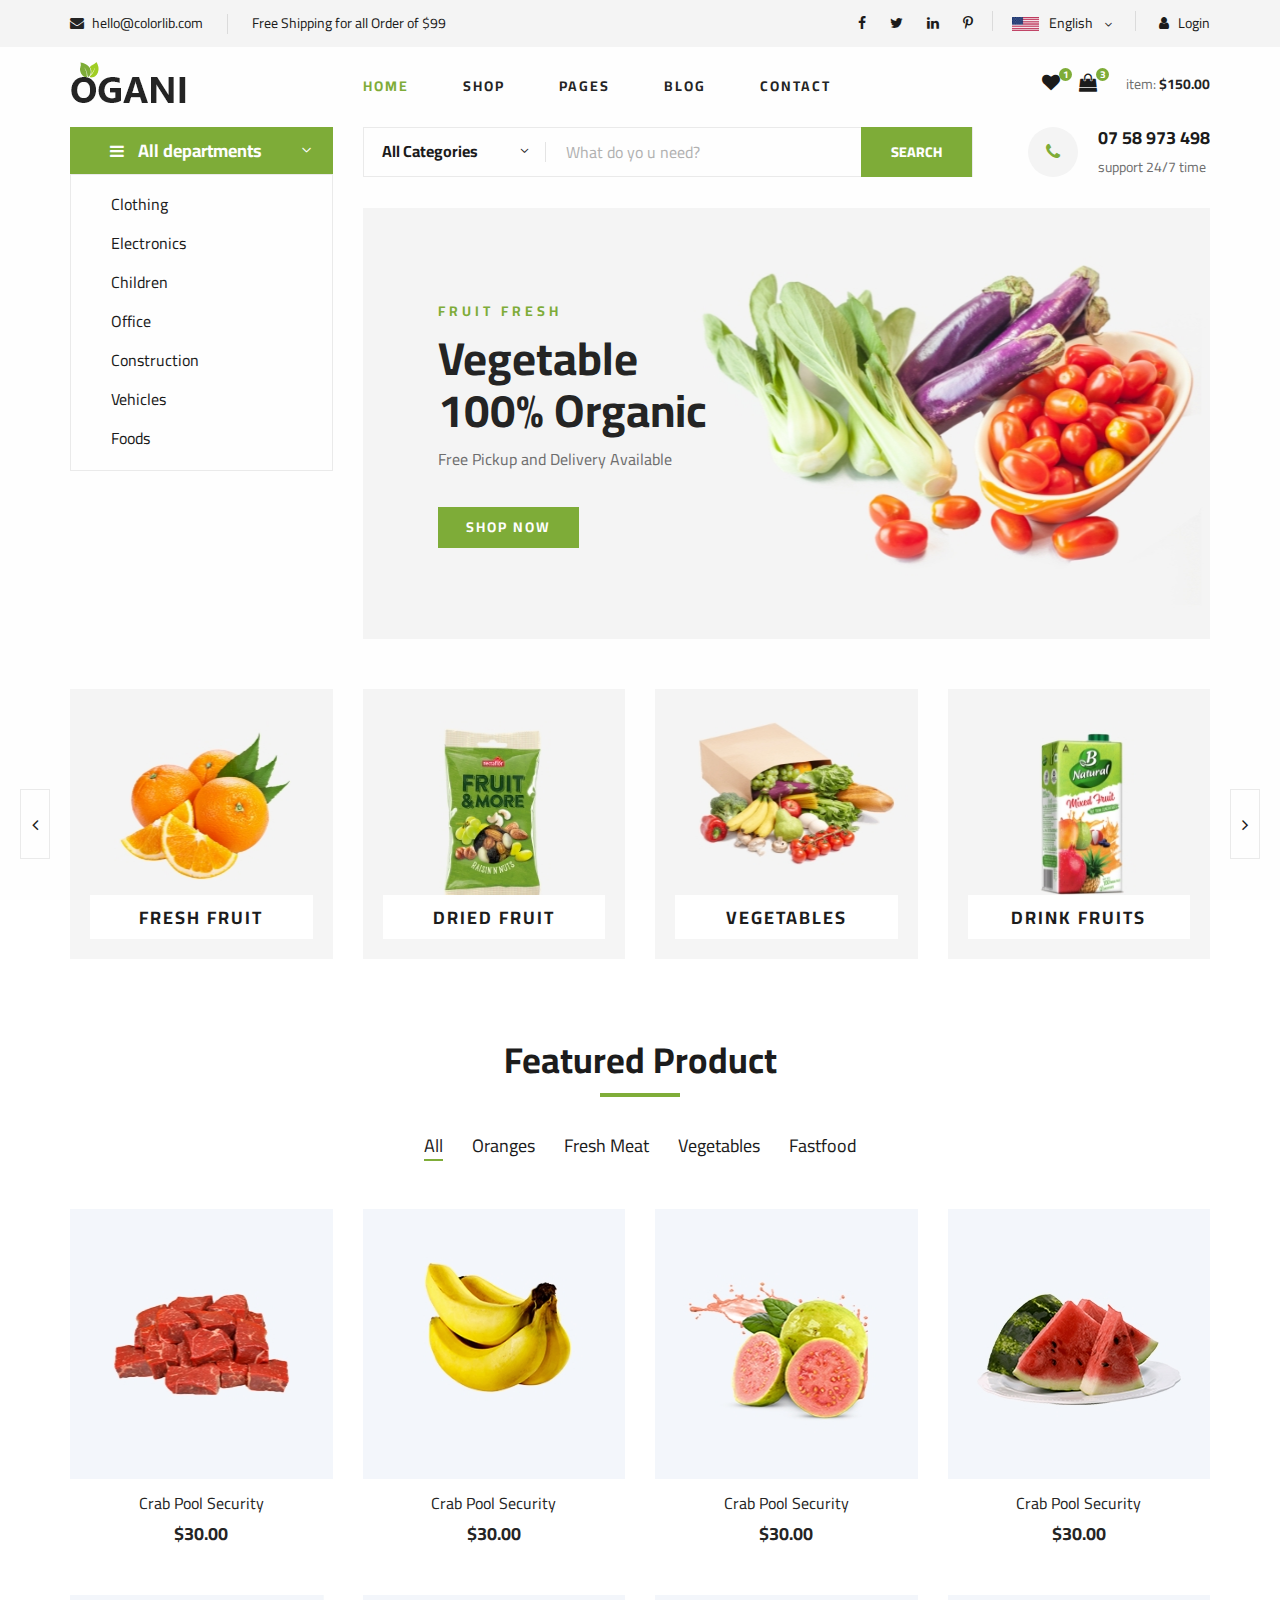
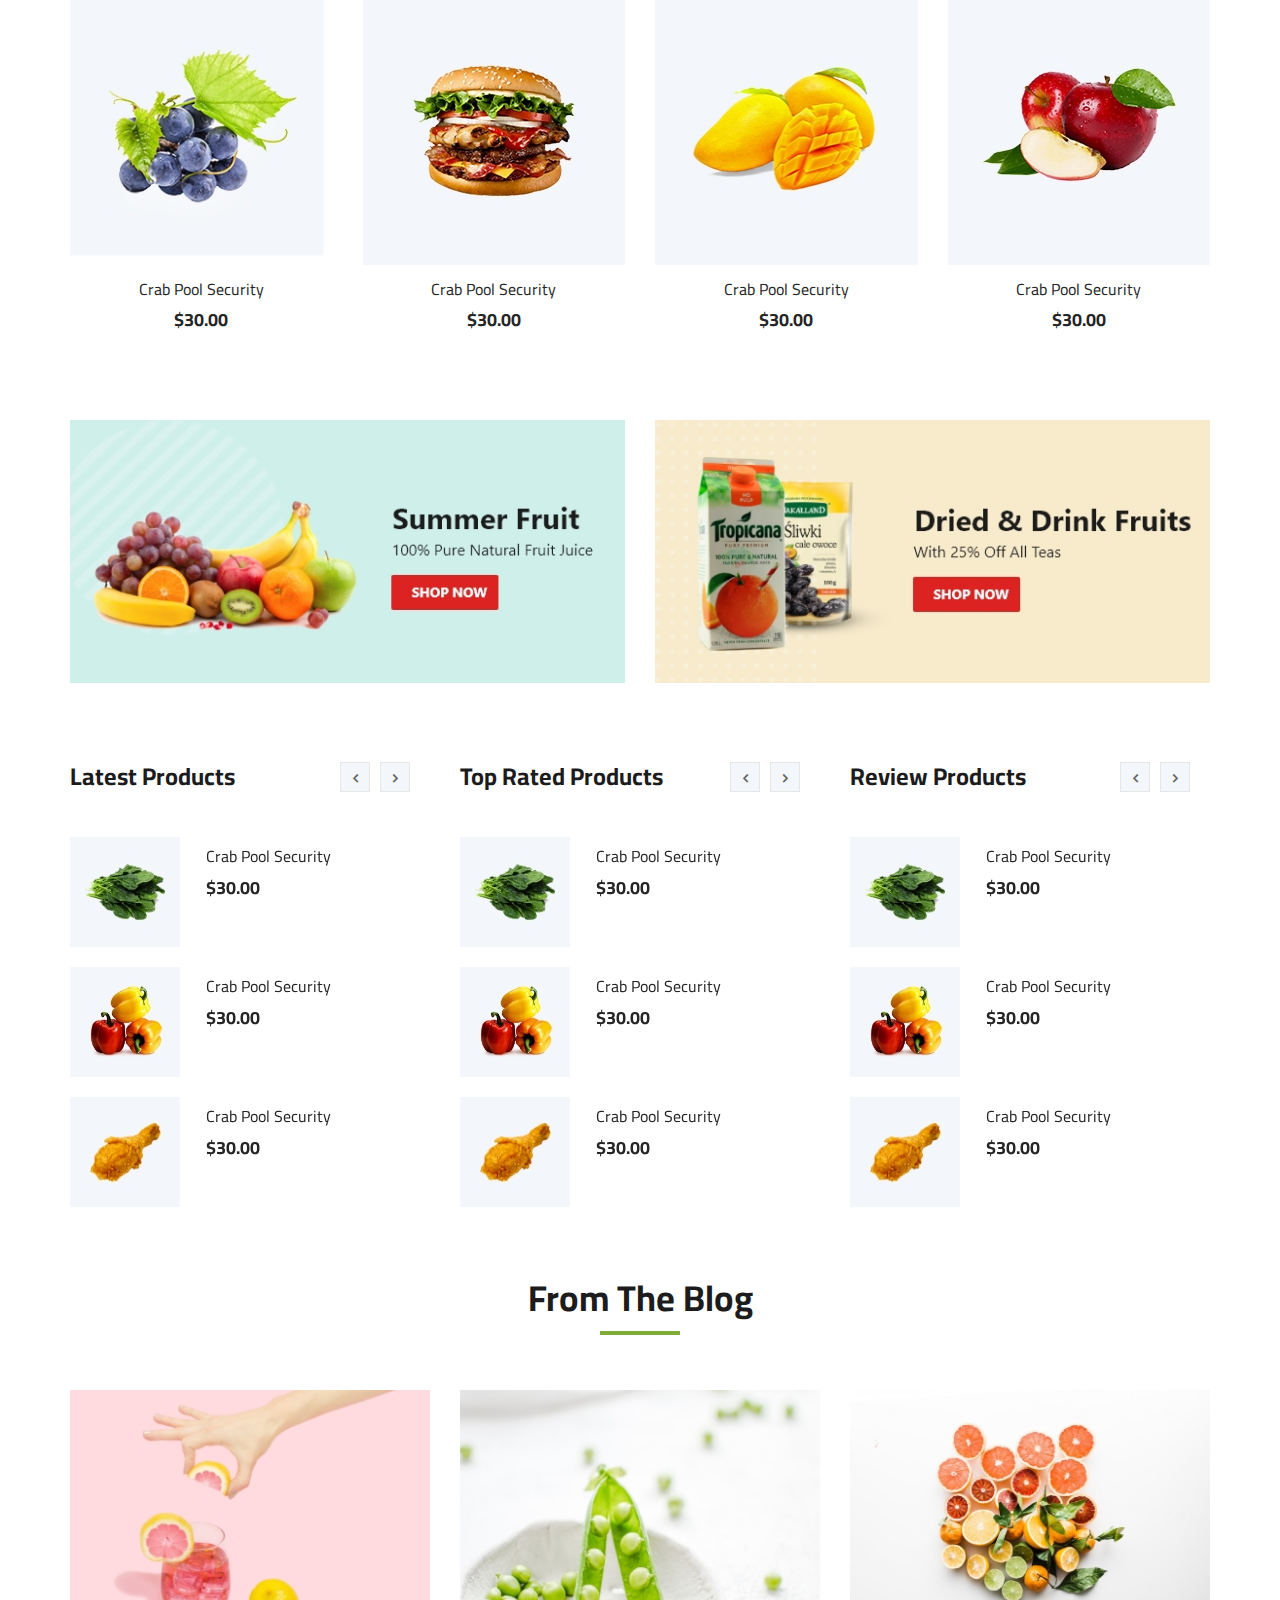
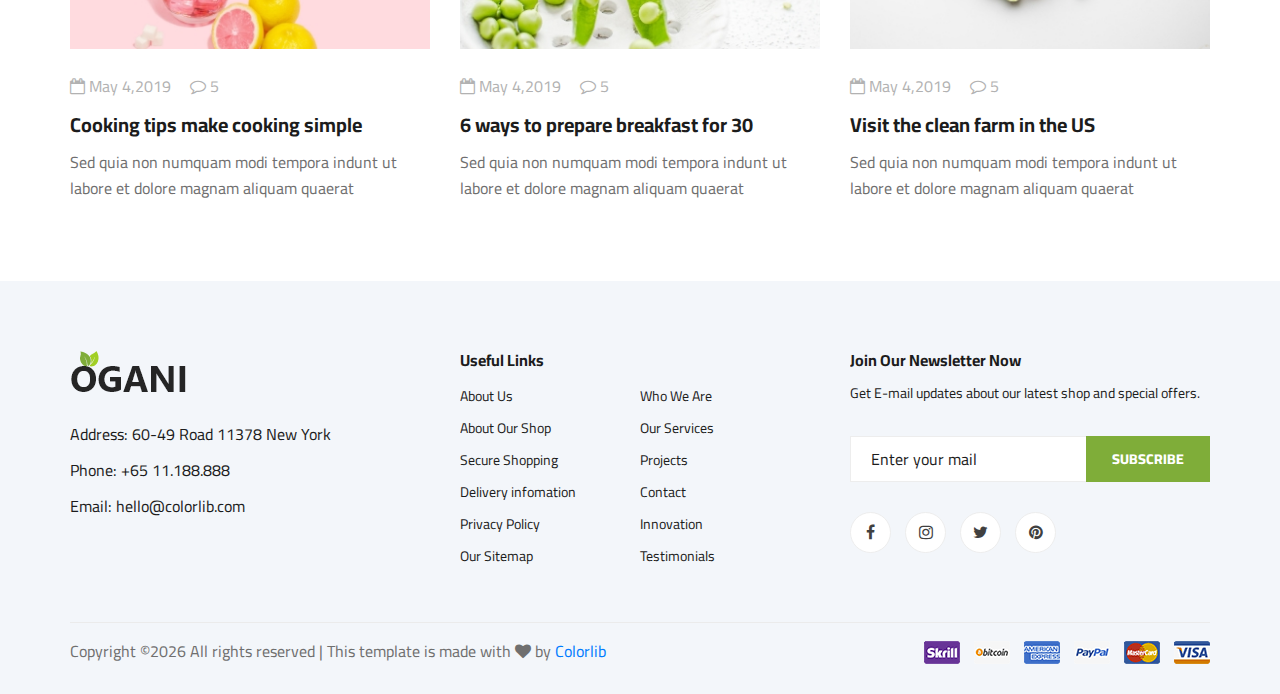
==== index.html @ ebfb01a7 "initial commit" ====
<!DOCTYPE html>
<html lang="zxx">

<head>
    <meta charset="UTF-8">
    <meta name="description" content="Ogani Template">
    <meta name="keywords" content="Ogani, unica, creative, html">
    <meta name="viewport" content="width=device-width, initial-scale=1.0">
    <meta http-equiv="X-UA-Compatible" content="ie=edge">
    <title>Ogani | Template</title>

    <!-- Google Font -->
    <link href="https://fonts.googleapis.com/css2?family=Cairo:wght@200;300;400;600;900&display=swap" rel="stylesheet">

    <!-- Css Styles -->
    <link rel="stylesheet" href="css/bootstrap.min.css" type="text/css">
    <link rel="stylesheet" href="css/font-awesome.min.css" type="text/css">
    <link rel="stylesheet" href="css/elegant-icons.css" type="text/css">
    <link rel="stylesheet" href="css/nice-select.css" type="text/css">
    <link rel="stylesheet" href="css/jquery-ui.min.css" type="text/css">
    <link rel="stylesheet" href="css/owl.carousel.min.css" type="text/css">
    <link rel="stylesheet" href="css/slicknav.min.css" type="text/css">
    <link rel="stylesheet" href="css/style.css" type="text/css">
</head>

<body>
    <!-- Page Preloder -->
    <div id="preloder">
        <div class="loader"></div>
    </div>

    <!-- Humberger Begin -->
    <div class="humberger__menu__overlay"></div>
    <div class="humberger__menu__wrapper">
        <div class="humberger__menu__logo">
            <a href="#"><img src="img/logo.png" alt=""></a>
        </div>
        <div class="humberger__menu__cart">
            <ul>
                <li><a href="#"><i class="fa fa-heart"></i> <span>1</span></a></li>
                <li><a href="#"><i class="fa fa-shopping-bag"></i> <span>3</span></a></li>
            </ul>
            <div class="header__cart__price">item: <span>$150.00</span></div>
        </div>
        <div class="humberger__menu__widget">
            <div class="header__top__right__language">
                <img src="img/language.png" alt="">
                <div>English</div>
                <span class="arrow_carrot-down"></span>
                <ul>
                    <li><a href="#">Spanis</a></li>
                    <li><a href="#">English</a></li>
                </ul>
            </div>
            <div class="header__top__right__auth">
                <a href="#"><i class="fa fa-user"></i> Login</a>
            </div>
        </div>
        <nav class="humberger__menu__nav mobile-menu">
            <ul>
                <li class="active"><a href="./index.html">Home</a></li>
                <li><a href="./shop-grid.html">Shop</a></li>
                <li><a href="#">Pages</a>
                    <ul class="header__menu__dropdown">
                        <li><a href="./shop-details.html">Shop Details</a></li>
                        <li><a href="./shoping-cart.html">Shoping Cart</a></li>
                        <li><a href="./checkout.html">Check Out</a></li>
                        <li><a href="./blog-details.html">Blog Details</a></li>
                    </ul>
                </li>
                <li><a href="./blog.html">Blog</a></li>
                <li><a href="./contact.html">Contact</a></li>
            </ul>
        </nav>
        <div id="mobile-menu-wrap"></div>
        <div class="header__top__right__social">
            <a href="#"><i class="fa fa-facebook"></i></a>
            <a href="#"><i class="fa fa-twitter"></i></a>
            <a href="#"><i class="fa fa-linkedin"></i></a>
            <a href="#"><i class="fa fa-pinterest-p"></i></a>
        </div>
        <div class="humberger__menu__contact">
            <ul>
                <li><i class="fa fa-envelope"></i> hello@colorlib.com</li>
                <li>Free Shipping for all Order of $99</li>
            </ul>
        </div>
    </div>
    <!-- Humberger End -->

    <!-- Header Section Begin -->
    <header class="header">
        <div class="header__top">
            <div class="container">
                <div class="row">
                    <div class="col-lg-6 col-md-6">
                        <div class="header__top__left">
                            <ul>
                                <li><i class="fa fa-envelope"></i> hello@colorlib.com</li>
                                <li>Free Shipping for all Order of $99</li>
                            </ul>
                        </div>
                    </div>
                    <div class="col-lg-6 col-md-6">
                        <div class="header__top__right">
                            <div class="header__top__right__social">
                                <a href="#"><i class="fa fa-facebook"></i></a>
                                <a href="#"><i class="fa fa-twitter"></i></a>
                                <a href="#"><i class="fa fa-linkedin"></i></a>
                                <a href="#"><i class="fa fa-pinterest-p"></i></a>
                            </div>
                            <div class="header__top__right__language">
                                <img src="img/language.png" alt="">
                                <div>English</div>
                                <span class="arrow_carrot-down"></span>
                                <ul>
                                    <li><a href="#">Spanis</a></li>
                                    <li><a href="#">English</a></li>
                                </ul>
                            </div>
                            <div class="header__top__right__auth">
                                <a href="#"><i class="fa fa-user"></i> Login</a>
                            </div>
                        </div>
                    </div>
                </div>
            </div>
        </div>
        <div class="container">
            <div class="row">
                <div class="col-lg-3">
                    <div class="header__logo">
                        <a href="./index.html"><img src="img/logo.png" alt=""></a>
                    </div>
                </div>
                <div class="col-lg-6">
                    <nav class="header__menu">
                        <ul>
                            <li class="active"><a href="./index.html">Home</a></li>
                            <li><a href="./shop-grid.html">Shop</a></li>
                            <li><a href="#">Pages</a>
                                <ul class="header__menu__dropdown">
                                    <li><a href="./shop-details.html">Shop Details</a></li>
                                    <li><a href="./shoping-cart.html">Shoping Cart</a></li>
                                    <li><a href="./checkout.html">Check Out</a></li>
                                    <li><a href="./blog-details.html">Blog Details</a></li>
                                </ul>
                            </li>
                            <li><a href="./blog.html">Blog</a></li>
                            <li><a href="./contact.html">Contact</a></li>
                        </ul>
                    </nav>
                </div>
                <div class="col-lg-3">
                    <div class="header__cart">
                        <ul>
                            <li><a href="#"><i class="fa fa-heart"></i> <span>1</span></a></li>
                            <li><a href="#"><i class="fa fa-shopping-bag"></i> <span>3</span></a></li>
                        </ul>
                        <div class="header__cart__price">item: <span>$150.00</span></div>
                    </div>
                </div>
            </div>
            <div class="humberger__open">
                <i class="fa fa-bars"></i>
            </div>
        </div>
    </header>
    <!-- Header Section End -->

    <!-- Hero Section Begin -->
    <section class="hero">
        <div class="container">
            <div class="row">
                <div class="col-lg-3">
                    <div class="hero__categories">
                        <div class="hero__categories__all">
                            <i class="fa fa-bars"></i>
                            <span>All departments</span>
                        </div>
                        <ul>
                            <li><a href="#">Clothing</a></li>
                            <li><a href="#">Electronics</a></li>
                            <li><a href="#">Children</a></li>
                            <li><a href="#">Office</a></li>
                            <li><a href="#">Construction</a></li>
                            <li><a href="#">Vehicles</a></li>
                            <li><a href="#">Foods</a></li>
                        </ul>
                    </div>
                </div>
                <div class="col-lg-9">
                    <div class="hero__search">
                        <div class="hero__search__form">
                            <form action="#">
                                <div class="hero__search__categories">
                                    All Categories
                                    <span class="arrow_carrot-down"></span>
                                </div>
                                <input type="text" placeholder="What do yo u need?">
                                <button type="submit" class="site-btn">SEARCH</button>
                            </form>
                        </div>
                        <div class="hero__search__phone">
                            <div class="hero__search__phone__icon">
                                <i class="fa fa-phone"></i>
                            </div>
                            <div class="hero__search__phone__text">
                                <h5>07 58 973 498</h5>
                                <span>support 24/7 time</span>
                            </div>
                        </div>
                    </div>
                    <div class="hero__item set-bg" data-setbg="img/hero/banner.jpg">
                        <div class="hero__text">
                            <span>FRUIT FRESH</span>
                            <h2>Vegetable <br />100% Organic</h2>
                            <p>Free Pickup and Delivery Available</p>
                            <a href="#" class="primary-btn">SHOP NOW</a>
                        </div>
                    </div>
                </div>
            </div>
        </div>
    </section>
    <!-- Hero Section End -->

    <!-- Categories Section Begin -->
    <section class="categories">
        <div class="container">
            <div class="row">
                <div class="categories__slider owl-carousel">
                    <div class="col-lg-3">
                        <div class="categories__item set-bg" data-setbg="img/categories/cat-1.jpg">
                            <h5><a href="#">Fresh Fruit</a></h5>
                        </div>
                    </div>
                    <div class="col-lg-3">
                        <div class="categories__item set-bg" data-setbg="img/categories/cat-2.jpg">
                            <h5><a href="#">Dried Fruit</a></h5>
                        </div>
                    </div>
                    <div class="col-lg-3">
                        <div class="categories__item set-bg" data-setbg="img/categories/cat-3.jpg">
                            <h5><a href="#">Vegetables</a></h5>
                        </div>
                    </div>
                    <div class="col-lg-3">
                        <div class="categories__item set-bg" data-setbg="img/categories/cat-4.jpg">
                            <h5><a href="#">drink fruits</a></h5>
                        </div>
                    </div>
                    <div class="col-lg-3">
                        <div class="categories__item set-bg" data-setbg="img/categories/cat-5.jpg">
                            <h5><a href="#">drink fruits</a></h5>
                        </div>
                    </div>
                </div>
            </div>
        </div>
    </section>
    <!-- Categories Section End -->

    <!-- Featured Section Begin -->
    <section class="featured spad">
        <div class="container">
            <div class="row">
                <div class="col-lg-12">
                    <div class="section-title">
                        <h2>Featured Product</h2>
                    </div>
                    <div class="featured__controls">
                        <ul>
                            <li class="active" data-filter="*">All</li>
                            <li data-filter=".oranges">Oranges</li>
                            <li data-filter=".fresh-meat">Fresh Meat</li>
                            <li data-filter=".vegetables">Vegetables</li>
                            <li data-filter=".fastfood">Fastfood</li>
                        </ul>
                    </div>
                </div>
            </div>
            <div class="row featured__filter">
                <div class="col-lg-3 col-md-4 col-sm-6 mix oranges fresh-meat">
                    <div class="featured__item">
                        <div class="featured__item__pic set-bg" data-setbg="img/featured/feature-1.jpg">
                            <ul class="featured__item__pic__hover">
                                <li><a href="#"><i class="fa fa-heart"></i></a></li>
                                <li><a href="#"><i class="fa fa-retweet"></i></a></li>
                                <li><a href="#"><i class="fa fa-shopping-cart"></i></a></li>
                            </ul>
                        </div>
                        <div class="featured__item__text">
                            <h6><a href="#">Crab Pool Security</a></h6>
                            <h5>$30.00</h5>
                        </div>
                    </div>
                </div>
                <div class="col-lg-3 col-md-4 col-sm-6 mix vegetables fastfood">
                    <div class="featured__item">
                        <div class="featured__item__pic set-bg" data-setbg="img/featured/feature-2.jpg">
                            <ul class="featured__item__pic__hover">
                                <li><a href="#"><i class="fa fa-heart"></i></a></li>
                                <li><a href="#"><i class="fa fa-retweet"></i></a></li>
                                <li><a href="#"><i class="fa fa-shopping-cart"></i></a></li>
                            </ul>
                        </div>
                        <div class="featured__item__text">
                            <h6><a href="#">Crab Pool Security</a></h6>
                            <h5>$30.00</h5>
                        </div>
                    </div>
                </div>
                <div class="col-lg-3 col-md-4 col-sm-6 mix vegetables fresh-meat">
                    <div class="featured__item">
                        <div class="featured__item__pic set-bg" data-setbg="img/featured/feature-3.jpg">
                            <ul class="featured__item__pic__hover">
                                <li><a href="#"><i class="fa fa-heart"></i></a></li>
                                <li><a href="#"><i class="fa fa-retweet"></i></a></li>
                                <li><a href="#"><i class="fa fa-shopping-cart"></i></a></li>
                            </ul>
                        </div>
                        <div class="featured__item__text">
                            <h6><a href="#">Crab Pool Security</a></h6>
                            <h5>$30.00</h5>
                        </div>
                    </div>
                </div>
                <div class="col-lg-3 col-md-4 col-sm-6 mix fastfood oranges">
                    <div class="featured__item">
                        <div class="featured__item__pic set-bg" data-setbg="img/featured/feature-4.jpg">
                            <ul class="featured__item__pic__hover">
                                <li><a href="#"><i class="fa fa-heart"></i></a></li>
                                <li><a href="#"><i class="fa fa-retweet"></i></a></li>
                                <li><a href="#"><i class="fa fa-shopping-cart"></i></a></li>
                            </ul>
                        </div>
                        <div class="featured__item__text">
                            <h6><a href="#">Crab Pool Security</a></h6>
                            <h5>$30.00</h5>
                        </div>
                    </div>
                </div>
                <div class="col-lg-3 col-md-4 col-sm-6 mix fresh-meat vegetables">
                    <div class="featured__item">
                        <div class="featured__item__pic set-bg" data-setbg="img/featured/feature-5.jpg">
                            <ul class="featured__item__pic__hover">
                                <li><a href="#"><i class="fa fa-heart"></i></a></li>
                                <li><a href="#"><i class="fa fa-retweet"></i></a></li>
                                <li><a href="#"><i class="fa fa-shopping-cart"></i></a></li>
                            </ul>
                        </div>
                        <div class="featured__item__text">
                            <h6><a href="#">Crab Pool Security</a></h6>
                            <h5>$30.00</h5>
                        </div>
                    </div>
                </div>
                <div class="col-lg-3 col-md-4 col-sm-6 mix oranges fastfood">
                    <div class="featured__item">
                        <div class="featured__item__pic set-bg" data-setbg="img/featured/feature-6.jpg">
                            <ul class="featured__item__pic__hover">
                                <li><a href="#"><i class="fa fa-heart"></i></a></li>
                                <li><a href="#"><i class="fa fa-retweet"></i></a></li>
                                <li><a href="#"><i class="fa fa-shopping-cart"></i></a></li>
                            </ul>
                        </div>
                        <div class="featured__item__text">
                            <h6><a href="#">Crab Pool Security</a></h6>
                            <h5>$30.00</h5>
                        </div>
                    </div>
                </div>
                <div class="col-lg-3 col-md-4 col-sm-6 mix fresh-meat vegetables">
                    <div class="featured__item">
                        <div class="featured__item__pic set-bg" data-setbg="img/featured/feature-7.jpg">
                            <ul class="featured__item__pic__hover">
                                <li><a href="#"><i class="fa fa-heart"></i></a></li>
                                <li><a href="#"><i class="fa fa-retweet"></i></a></li>
                                <li><a href="#"><i class="fa fa-shopping-cart"></i></a></li>
                            </ul>
                        </div>
                        <div class="featured__item__text">
                            <h6><a href="#">Crab Pool Security</a></h6>
                            <h5>$30.00</h5>
                        </div>
                    </div>
                </div>
                <div class="col-lg-3 col-md-4 col-sm-6 mix fastfood vegetables">
                    <div class="featured__item">
                        <div class="featured__item__pic set-bg" data-setbg="img/featured/feature-8.jpg">
                            <ul class="featured__item__pic__hover">
                                <li><a href="#"><i class="fa fa-heart"></i></a></li>
                                <li><a href="#"><i class="fa fa-retweet"></i></a></li>
                                <li><a href="#"><i class="fa fa-shopping-cart"></i></a></li>
                            </ul>
                        </div>
                        <div class="featured__item__text">
                            <h6><a href="#">Crab Pool Security</a></h6>
                            <h5>$30.00</h5>
                        </div>
                    </div>
                </div>
            </div>
        </div>
    </section>
    <!-- Featured Section End -->

    <!-- Banner Begin -->
    <div class="banner">
        <div class="container">
            <div class="row">
                <div class="col-lg-6 col-md-6 col-sm-6">
                    <div class="banner__pic">
                        <img src="img/banner/banner-1.jpg" alt="">
                    </div>
                </div>
                <div class="col-lg-6 col-md-6 col-sm-6">
                    <div class="banner__pic">
                        <img src="img/banner/banner-2.jpg" alt="">
                    </div>
                </div>
            </div>
        </div>
    </div>
    <!-- Banner End -->

    <!-- Latest Product Section Begin -->
    <section class="latest-product spad">
        <div class="container">
            <div class="row">
                <div class="col-lg-4 col-md-6">
                    <div class="latest-product__text">
                        <h4>Latest Products</h4>
                        <div class="latest-product__slider owl-carousel">
                            <div class="latest-prdouct__slider__item">
                                <a href="#" class="latest-product__item">
                                    <div class="latest-product__item__pic">
                                        <img src="img/latest-product/lp-1.jpg" alt="">
                                    </div>
                                    <div class="latest-product__item__text">
                                        <h6>Crab Pool Security</h6>
                                        <span>$30.00</span>
                                    </div>
                                </a>
                                <a href="#" class="latest-product__item">
                                    <div class="latest-product__item__pic">
                                        <img src="img/latest-product/lp-2.jpg" alt="">
                                    </div>
                                    <div class="latest-product__item__text">
                                        <h6>Crab Pool Security</h6>
                                        <span>$30.00</span>
                                    </div>
                                </a>
                                <a href="#" class="latest-product__item">
                                    <div class="latest-product__item__pic">
                                        <img src="img/latest-product/lp-3.jpg" alt="">
                                    </div>
                                    <div class="latest-product__item__text">
                                        <h6>Crab Pool Security</h6>
                                        <span>$30.00</span>
                                    </div>
                                </a>
                            </div>
                            <div class="latest-prdouct__slider__item">
                                <a href="#" class="latest-product__item">
                                    <div class="latest-product__item__pic">
                                        <img src="img/latest-product/lp-1.jpg" alt="">
                                    </div>
                                    <div class="latest-product__item__text">
                                        <h6>Crab Pool Security</h6>
                                        <span>$30.00</span>
                                    </div>
                                </a>
                                <a href="#" class="latest-product__item">
                                    <div class="latest-product__item__pic">
                                        <img src="img/latest-product/lp-2.jpg" alt="">
                                    </div>
                                    <div class="latest-product__item__text">
                                        <h6>Crab Pool Security</h6>
                                        <span>$30.00</span>
                                    </div>
                                </a>
                                <a href="#" class="latest-product__item">
                                    <div class="latest-product__item__pic">
                                        <img src="img/latest-product/lp-3.jpg" alt="">
                                    </div>
                                    <div class="latest-product__item__text">
                                        <h6>Crab Pool Security</h6>
                                        <span>$30.00</span>
                                    </div>
                                </a>
                            </div>
                        </div>
                    </div>
                </div>
                <div class="col-lg-4 col-md-6">
                    <div class="latest-product__text">
                        <h4>Top Rated Products</h4>
                        <div class="latest-product__slider owl-carousel">
                            <div class="latest-prdouct__slider__item">
                                <a href="#" class="latest-product__item">
                                    <div class="latest-product__item__pic">
                                        <img src="img/latest-product/lp-1.jpg" alt="">
                                    </div>
                                    <div class="latest-product__item__text">
                                        <h6>Crab Pool Security</h6>
                                        <span>$30.00</span>
                                    </div>
                                </a>
                                <a href="#" class="latest-product__item">
                                    <div class="latest-product__item__pic">
                                        <img src="img/latest-product/lp-2.jpg" alt="">
                                    </div>
                                    <div class="latest-product__item__text">
                                        <h6>Crab Pool Security</h6>
                                        <span>$30.00</span>
                                    </div>
                                </a>
                                <a href="#" class="latest-product__item">
                                    <div class="latest-product__item__pic">
                                        <img src="img/latest-product/lp-3.jpg" alt="">
                                    </div>
                                    <div class="latest-product__item__text">
                                        <h6>Crab Pool Security</h6>
                                        <span>$30.00</span>
                                    </div>
                                </a>
                            </div>
                            <div class="latest-prdouct__slider__item">
                                <a href="#" class="latest-product__item">
                                    <div class="latest-product__item__pic">
                                        <img src="img/latest-product/lp-1.jpg" alt="">
                                    </div>
                                    <div class="latest-product__item__text">
                                        <h6>Crab Pool Security</h6>
                                        <span>$30.00</span>
                                    </div>
                                </a>
                                <a href="#" class="latest-product__item">
                                    <div class="latest-product__item__pic">
                                        <img src="img/latest-product/lp-2.jpg" alt="">
                                    </div>
                                    <div class="latest-product__item__text">
                                        <h6>Crab Pool Security</h6>
                                        <span>$30.00</span>
                                    </div>
                                </a>
                                <a href="#" class="latest-product__item">
                                    <div class="latest-product__item__pic">
                                        <img src="img/latest-product/lp-3.jpg" alt="">
                                    </div>
                                    <div class="latest-product__item__text">
                                        <h6>Crab Pool Security</h6>
                                        <span>$30.00</span>
                                    </div>
                                </a>
                            </div>
                        </div>
                    </div>
                </div>
                <div class="col-lg-4 col-md-6">
                    <div class="latest-product__text">
                        <h4>Review Products</h4>
                        <div class="latest-product__slider owl-carousel">
                            <div class="latest-prdouct__slider__item">
                                <a href="#" class="latest-product__item">
                                    <div class="latest-product__item__pic">
                                        <img src="img/latest-product/lp-1.jpg" alt="">
                                    </div>
                                    <div class="latest-product__item__text">
                                        <h6>Crab Pool Security</h6>
                                        <span>$30.00</span>
                                    </div>
                                </a>
                                <a href="#" class="latest-product__item">
                                    <div class="latest-product__item__pic">
                                        <img src="img/latest-product/lp-2.jpg" alt="">
                                    </div>
                                    <div class="latest-product__item__text">
                                        <h6>Crab Pool Security</h6>
                                        <span>$30.00</span>
                                    </div>
                                </a>
                                <a href="#" class="latest-product__item">
                                    <div class="latest-product__item__pic">
                                        <img src="img/latest-product/lp-3.jpg" alt="">
                                    </div>
                                    <div class="latest-product__item__text">
                                        <h6>Crab Pool Security</h6>
                                        <span>$30.00</span>
                                    </div>
                                </a>
                            </div>
                            <div class="latest-prdouct__slider__item">
                                <a href="#" class="latest-product__item">
                                    <div class="latest-product__item__pic">
                                        <img src="img/latest-product/lp-1.jpg" alt="">
                                    </div>
                                    <div class="latest-product__item__text">
                                        <h6>Crab Pool Security</h6>
                                        <span>$30.00</span>
                                    </div>
                                </a>
                                <a href="#" class="latest-product__item">
                                    <div class="latest-product__item__pic">
                                        <img src="img/latest-product/lp-2.jpg" alt="">
                                    </div>
                                    <div class="latest-product__item__text">
                                        <h6>Crab Pool Security</h6>
                                        <span>$30.00</span>
                                    </div>
                                </a>
                                <a href="#" class="latest-product__item">
                                    <div class="latest-product__item__pic">
                                        <img src="img/latest-product/lp-3.jpg" alt="">
                                    </div>
                                    <div class="latest-product__item__text">
                                        <h6>Crab Pool Security</h6>
                                        <span>$30.00</span>
                                    </div>
                                </a>
                            </div>
                        </div>
                    </div>
                </div>
            </div>
        </div>
    </section>
    <!-- Latest Product Section End -->

    <!-- Blog Section Begin -->
    <section class="from-blog spad">
        <div class="container">
            <div class="row">
                <div class="col-lg-12">
                    <div class="section-title from-blog__title">
                        <h2>From The Blog</h2>
                    </div>
                </div>
            </div>
            <div class="row">
                <div class="col-lg-4 col-md-4 col-sm-6">
                    <div class="blog__item">
                        <div class="blog__item__pic">
                            <img src="img/blog/blog-1.jpg" alt="">
                        </div>
                        <div class="blog__item__text">
                            <ul>
                                <li><i class="fa fa-calendar-o"></i> May 4,2019</li>
                                <li><i class="fa fa-comment-o"></i> 5</li>
                            </ul>
                            <h5><a href="#">Cooking tips make cooking simple</a></h5>
                            <p>Sed quia non numquam modi tempora indunt ut labore et dolore magnam aliquam quaerat </p>
                        </div>
                    </div>
                </div>
                <div class="col-lg-4 col-md-4 col-sm-6">
                    <div class="blog__item">
                        <div class="blog__item__pic">
                            <img src="img/blog/blog-2.jpg" alt="">
                        </div>
                        <div class="blog__item__text">
                            <ul>
                                <li><i class="fa fa-calendar-o"></i> May 4,2019</li>
                                <li><i class="fa fa-comment-o"></i> 5</li>
                            </ul>
                            <h5><a href="#">6 ways to prepare breakfast for 30</a></h5>
                            <p>Sed quia non numquam modi tempora indunt ut labore et dolore magnam aliquam quaerat </p>
                        </div>
                    </div>
                </div>
                <div class="col-lg-4 col-md-4 col-sm-6">
                    <div class="blog__item">
                        <div class="blog__item__pic">
                            <img src="img/blog/blog-3.jpg" alt="">
                        </div>
                        <div class="blog__item__text">
                            <ul>
                                <li><i class="fa fa-calendar-o"></i> May 4,2019</li>
                                <li><i class="fa fa-comment-o"></i> 5</li>
                            </ul>
                            <h5><a href="#">Visit the clean farm in the US</a></h5>
                            <p>Sed quia non numquam modi tempora indunt ut labore et dolore magnam aliquam quaerat </p>
                        </div>
                    </div>
                </div>
            </div>
        </div>
    </section>
    <!-- Blog Section End -->

    <!-- Footer Section Begin -->
    <footer class="footer spad">
        <div class="container">
            <div class="row">
                <div class="col-lg-3 col-md-6 col-sm-6">
                    <div class="footer__about">
                        <div class="footer__about__logo">
                            <a href="./index.html"><img src="img/logo.png" alt=""></a>
                        </div>
                        <ul>
                            <li>Address: 60-49 Road 11378 New York</li>
                            <li>Phone: +65 11.188.888</li>
                            <li>Email: hello@colorlib.com</li>
                        </ul>
                    </div>
                </div>
                <div class="col-lg-4 col-md-6 col-sm-6 offset-lg-1">
                    <div class="footer__widget">
                        <h6>Useful Links</h6>
                        <ul>
                            <li><a href="#">About Us</a></li>
                            <li><a href="#">About Our Shop</a></li>
                            <li><a href="#">Secure Shopping</a></li>
                            <li><a href="#">Delivery infomation</a></li>
                            <li><a href="#">Privacy Policy</a></li>
                            <li><a href="#">Our Sitemap</a></li>
                        </ul>
                        <ul>
                            <li><a href="#">Who We Are</a></li>
                            <li><a href="#">Our Services</a></li>
                            <li><a href="#">Projects</a></li>
                            <li><a href="#">Contact</a></li>
                            <li><a href="#">Innovation</a></li>
                            <li><a href="#">Testimonials</a></li>
                        </ul>
                    </div>
                </div>
                <div class="col-lg-4 col-md-12">
                    <div class="footer__widget">
                        <h6>Join Our Newsletter Now</h6>
                        <p>Get E-mail updates about our latest shop and special offers.</p>
                        <form action="#">
                            <input type="text" placeholder="Enter your mail">
                            <button type="submit" class="site-btn">Subscribe</button>
                        </form>
                        <div class="footer__widget__social">
                            <a href="#"><i class="fa fa-facebook"></i></a>
                            <a href="#"><i class="fa fa-instagram"></i></a>
                            <a href="#"><i class="fa fa-twitter"></i></a>
                            <a href="#"><i class="fa fa-pinterest"></i></a>
                        </div>
                    </div>
                </div>
            </div>
            <div class="row">
                <div class="col-lg-12">
                    <div class="footer__copyright">
                        <div class="footer__copyright__text"><p><!-- Link back to Colorlib can't be removed. Template is licensed under CC BY 3.0. -->
  Copyright &copy;<script>document.write(new Date().getFullYear());</script> All rights reserved | This template is made with <i class="fa fa-heart" aria-hidden="true"></i> by <a href="https://colorlib.com" target="_blank">Colorlib</a>
  <!-- Link back to Colorlib can't be removed. Template is licensed under CC BY 3.0. --></p></div>
                        <div class="footer__copyright__payment"><img src="img/payment-item.png" alt=""></div>
                    </div>
                </div>
            </div>
        </div>
    </footer>
    <!-- Footer Section End -->

    <!-- Js Plugins -->
    <script src="js/jquery-3.3.1.min.js"></script>
    <script src="js/bootstrap.min.js"></script>
    <script src="js/jquery.nice-select.min.js"></script>
    <script src="js/jquery-ui.min.js"></script>
    <script src="js/jquery.slicknav.js"></script>
    <script src="js/mixitup.min.js"></script>
    <script src="js/owl.carousel.min.js"></script>
    <script src="js/main.js"></script>



</body>

</html>
---- css/elegant-icons.css ----
@font-face {
	font-family: 'ElegantIcons';
	src:url('../fonts/ElegantIcons.eot');
	src:url('../fonts/ElegantIcons.eot?#iefix') format('embedded-opentype'),
		url('../fonts/ElegantIcons.woff') format('woff'),
		url('../fonts/ElegantIcons.ttf') format('truetype'),
		url('../fonts/ElegantIcons.svg#ElegantIcons') format('svg');
	font-weight: normal;
	font-style: normal;
}

/* Use the following CSS code if you want to use data attributes for inserting your icons */
[data-icon]:before {
	font-family: 'ElegantIcons';
	content: attr(data-icon);
	speak: none;
	font-weight: normal;
	font-variant: normal;
	text-transform: none;
	line-height: 1;
	-webkit-font-smoothing: antialiased;
	-moz-osx-font-smoothing: grayscale;
}

/* Use the following CSS code if you want to have a class per icon */
/*
Instead of a list of all class selectors,
you can use the generic selector below, but it's slower:
[class*="your-class-prefix"] {
*/
.arrow_up, .arrow_down, .arrow_left, .arrow_right, .arrow_left-up, .arrow_right-up, .arrow_right-down, .arrow_left-down, .arrow-up-down, .arrow_up-down_alt, .arrow_left-right_alt, .arrow_left-right, .arrow_expand_alt2, .arrow_expand_alt, .arrow_condense, .arrow_expand, .arrow_move, .arrow_carrot-up, .arrow_carrot-down, .arrow_carrot-left, .arrow_carrot-right, .arrow_carrot-2up, .arrow_carrot-2down, .arrow_carrot-2left, .arrow_carrot-2right, .arrow_carrot-up_alt2, .arrow_carrot-down_alt2, .arrow_carrot-left_alt2, .arrow_carrot-right_alt2, .arrow_carrot-2up_alt2, .arrow_carrot-2down_alt2, .arrow_carrot-2left_alt2, .arrow_carrot-2right_alt2, .arrow_triangle-up, .arrow_triangle-down, .arrow_triangle-left, .arrow_triangle-right, .arrow_triangle-up_alt2, .arrow_triangle-down_alt2, .arrow_triangle-left_alt2, .arrow_triangle-right_alt2, .arrow_back, .icon_minus-06, .icon_plus, .icon_close, .icon_check, .icon_minus_alt2, .icon_plus_alt2, .icon_close_alt2, .icon_check_alt2, .icon_zoom-out_alt, .icon_zoom-in_alt, .icon_search, .icon_box-empty, .icon_box-selected, .icon_minus-box, .icon_plus-box, .icon_box-checked, .icon_circle-empty, .icon_circle-slelected, .icon_stop_alt2, .icon_stop, .icon_pause_alt2, .icon_pause, .icon_menu, .icon_menu-square_alt2, .icon_menu-circle_alt2, .icon_ul, .icon_ol, .icon_adjust-horiz, .icon_adjust-vert, .icon_document_alt, .icon_documents_alt, .icon_pencil, .icon_pencil-edit_alt, .icon_pencil-edit, .icon_folder-alt, .icon_folder-open_alt, .icon_folder-add_alt, .icon_info_alt, .icon_error-oct_alt, .icon_error-circle_alt, .icon_error-triangle_alt, .icon_question_alt2, .icon_question, .icon_comment_alt, .icon_chat_alt, .icon_vol-mute_alt, .icon_volume-low_alt, .icon_volume-high_alt, .icon_quotations, .icon_quotations_alt2, .icon_clock_alt, .icon_lock_alt, .icon_lock-open_alt, .icon_key_alt, .icon_cloud_alt, .icon_cloud-upload_alt, .icon_cloud-download_alt, .icon_image, .icon_images, .icon_lightbulb_alt, .icon_gift_alt, .icon_house_alt, .icon_genius, .icon_mobile, .icon_tablet, .icon_laptop, .icon_desktop, .icon_camera_alt, .icon_mail_alt, .icon_cone_alt, .icon_ribbon_alt, .icon_bag_alt, .icon_creditcard, .icon_cart_alt, .icon_paperclip, .icon_tag_alt, .icon_tags_alt, .icon_trash_alt, .icon_cursor_alt, .icon_mic_alt, .icon_compass_alt, .icon_pin_alt, .icon_pushpin_alt, .icon_map_alt, .icon_drawer_alt, .icon_toolbox_alt, .icon_book_alt, .icon_calendar, .icon_film, .icon_table, .icon_contacts_alt, .icon_headphones, .icon_lifesaver, .icon_piechart, .icon_refresh, .icon_link_alt, .icon_link, .icon_loading, .icon_blocked, .icon_archive_alt, .icon_heart_alt, .icon_star_alt, .icon_star-half_alt, .icon_star, .icon_star-half, .icon_tools, .icon_tool, .icon_cog, .icon_cogs, .arrow_up_alt, .arrow_down_alt, .arrow_left_alt, .arrow_right_alt, .arrow_left-up_alt, .arrow_right-up_alt, .arrow_right-down_alt, .arrow_left-down_alt, .arrow_condense_alt, .arrow_expand_alt3, .arrow_carrot_up_alt, .arrow_carrot-down_alt, .arrow_carrot-left_alt, .arrow_carrot-right_alt, .arrow_carrot-2up_alt, .arrow_carrot-2dwnn_alt, .arrow_carrot-2left_alt, .arrow_carrot-2right_alt, .arrow_triangle-up_alt, .arrow_triangle-down_alt, .arrow_triangle-left_alt, .arrow_triangle-right_alt, .icon_minus_alt, .icon_plus_alt, .icon_close_alt, .icon_check_alt, .icon_zoom-out, .icon_zoom-in, .icon_stop_alt, .icon_menu-square_alt, .icon_menu-circle_alt, .icon_document, .icon_documents, .icon_pencil_alt, .icon_folder, .icon_folder-open, .icon_folder-add, .icon_folder_upload, .icon_folder_download, .icon_info, .icon_error-circle, .icon_error-oct, .icon_error-triangle, .icon_question_alt, .icon_comment, .icon_chat, .icon_vol-mute, .icon_volume-low, .icon_volume-high, .icon_quotations_alt, .icon_clock, .icon_lock, .icon_lock-open, .icon_key, .icon_cloud, .icon_cloud-upload, .icon_cloud-download, .icon_lightbulb, .icon_gift, .icon_house, .icon_camera, .icon_mail, .icon_cone, .icon_ribbon, .icon_bag, .icon_cart, .icon_tag, .icon_tags, .icon_trash, .icon_cursor, .icon_mic, .icon_compass, .icon_pin, .icon_pushpin, .icon_map, .icon_drawer, .icon_toolbox, .icon_book, .icon_contacts, .icon_archive, .icon_heart, .icon_profile, .icon_group, .icon_grid-2x2, .icon_grid-3x3, .icon_music, .icon_pause_alt, .icon_phone, .icon_upload, .icon_download, .social_facebook, .social_twitter, .social_pinterest, .social_googleplus, .social_tumblr, .social_tumbleupon, .social_wordpress, .social_instagram, .social_dribbble, .social_vimeo, .social_linkedin, .social_rss, .social_deviantart, .social_share, .social_myspace, .social_skype, .social_youtube, .social_picassa, .social_googledrive, .social_flickr, .social_blogger, .social_spotify, .social_delicious, .social_facebook_circle, .social_twitter_circle, .social_pinterest_circle, .social_googleplus_circle, .social_tumblr_circle, .social_stumbleupon_circle, .social_wordpress_circle, .social_instagram_circle, .social_dribbble_circle, .social_vimeo_circle, .social_linkedin_circle, .social_rss_circle, .social_deviantart_circle, .social_share_circle, .social_myspace_circle, .social_skype_circle, .social_youtube_circle, .social_picassa_circle, .social_googledrive_alt2, .social_flickr_circle, .social_blogger_circle, .social_spotify_circle, .social_delicious_circle, .social_facebook_square, .social_twitter_square, .social_pinterest_square, .social_googleplus_square, .social_tumblr_square, .social_stumbleupon_square, .social_wordpress_square, .social_instagram_square, .social_dribbble_square, .social_vimeo_square, .social_linkedin_square, .social_rss_square, .social_deviantart_square, .social_share_square, .social_myspace_square, .social_skype_square, .social_youtube_square, .social_picassa_square, .social_googledrive_square, .social_flickr_square, .social_blogger_square, .social_spotify_square, .social_delicious_square, .icon_printer, .icon_calulator, .icon_building, .icon_floppy, .icon_drive, .icon_search-2, .icon_id, .icon_id-2, .icon_puzzle, .icon_like, .icon_dislike, .icon_mug, .icon_currency, .icon_wallet, .icon_pens, .icon_easel, .icon_flowchart, .icon_datareport, .icon_briefcase, .icon_shield, .icon_percent, .icon_globe, .icon_globe-2, .icon_target, .icon_hourglass, .icon_balance, .icon_rook, .icon_printer-alt, .icon_calculator_alt, .icon_building_alt, .icon_floppy_alt, .icon_drive_alt, .icon_search_alt, .icon_id_alt, .icon_id-2_alt, .icon_puzzle_alt, .icon_like_alt, .icon_dislike_alt, .icon_mug_alt, .icon_currency_alt, .icon_wallet_alt, .icon_pens_alt, .icon_easel_alt, .icon_flowchart_alt, .icon_datareport_alt, .icon_briefcase_alt, .icon_shield_alt, .icon_percent_alt, .icon_globe_alt, .icon_clipboard {
	font-family: 'ElegantIcons';
	speak: none;
	font-style: normal;
	font-weight: normal;
	font-variant: normal;
	text-transform: none;
	line-height: 1;
	-webkit-font-smoothing: antialiased;
}
.arrow_up:before {
	content: "\21";
}
.arrow_down:before {
	content: "\22";
}
.arrow_left:before {
	content: "\23";
}
.arrow_right:before {
	content: "\24";
}
.arrow_left-up:before {
	content: "\25";
}
.arrow_right-up:before {
	content: "\26";
}
.arrow_right-down:before {
	content: "\27";
}
.arrow_left-down:before {
	content: "\28";
}
.arrow-up-down:before {
	content: "\29";
}
.arrow_up-down_alt:before {
	content: "\2a";
}
.arrow_left-right_alt:before {
	content: "\2b";
}
.arrow_left-right:before {
	content: "\2c";
}
.arrow_expand_alt2:before {
	content: "\2d";
}
.arrow_expand_alt:before {
	content: "\2e";
}
.arrow_condense:before {
	content: "\2f";
}
.arrow_expand:before {
	content: "\30";
}
.arrow_move:before {
	content: "\31";
}
.arrow_carrot-up:before {
	content: "\32";
}
.arrow_carrot-down:before {
	content: "\33";
}
.arrow_carrot-left:before {
	content: "\34";
}
.arrow_carrot-right:before {
	content: "\35";
}
.arrow_carrot-2up:before {
	content: "\36";
}
.arrow_carrot-2down:before {
	content: "\37";
}
.arrow_carrot-2left:before {
	content: "\38";
}
.arrow_carrot-2right:before {
	content: "\39";
}
.arrow_carrot-up_alt2:before {
	content: "\3a";
}
.arrow_carrot-down_alt2:before {
	content: "\3b";
}
.arrow_carrot-left_alt2:before {
	content: "\3c";
}
.arrow_carrot-right_alt2:before {
	content: "\3d";
}
.arrow_carrot-2up_alt2:before {
	content: "\3e";
}
.arrow_carrot-2down_alt2:before {
	content: "\3f";
}
.arrow_carrot-2left_alt2:before {
	content: "\40";
}
.arrow_carrot-2right_alt2:before {
	content: "\41";
}
.arrow_triangle-up:before {
	content: "\42";
}
.arrow_triangle-down:before {
	content: "\43";
}
.arrow_triangle-left:before {
	content: "\44";
}
.arrow_triangle-right:before {
	content: "\45";
}
.arrow_triangle-up_alt2:before {
	content: "\46";
}
.arrow_triangle-down_alt2:before {
	content: "\47";
}
.arrow_triangle-left_alt2:before {
	content: "\48";
}
.arrow_triangle-right_alt2:before {
	content: "\49";
}
.arrow_back:before {
	content: "\4a";
}
.icon_minus-06:before {
	content: "\4b";
}
.icon_plus:before {
	content: "\4c";
}
.icon_close:before {
	content: "\4d";
}
.icon_check:before {
	content: "\4e";
}
.icon_minus_alt2:before {
	content: "\4f";
}
.icon_plus_alt2:before {
	content: "\50";
}
.icon_close_alt2:before {
	content: "\51";
}
.icon_check_alt2:before {
	content: "\52";
}
.icon_zoom-out_alt:before {
	content: "\53";
}
.icon_zoom-in_alt:before {
	content: "\54";
}
.icon_search:before {
	content: "\55";
}
.icon_box-empty:before {
	content: "\56";
}
.icon_box-selected:before {
	content: "\57";
}
.icon_minus-box:before {
	content: "\58";
}
.icon_plus-box:before {
	content: "\59";
}
.icon_box-checked:before {
	content: "\5a";
}
.icon_circle-empty:before {
	content: "\5b";
}
.icon_circle-slelected:before {
	content: "\5c";
}
.icon_stop_alt2:before {
	content: "\5d";
}
.icon_stop:before {
	content: "\5e";
}
.icon_pause_alt2:before {
	content: "\5f";
}
.icon_pause:before {
	content: "\60";
}
.icon_menu:before {
	content: "\61";
}
.icon_menu-square_alt2:before {
	content: "\62";
}
.icon_menu-circle_alt2:before {
	content: "\63";
}
.icon_ul:before {
	content: "\64";
}
.icon_ol:before {
	content: "\65";
}
.icon_adjust-horiz:before {
	content: "\66";
}
.icon_adjust-vert:before {
	content: "\67";
}
.icon_document_alt:before {
	content: "\68";
}
.icon_documents_alt:before {
	content: "\69";
}
.icon_pencil:before {
	content: "\6a";
}
.icon_pencil-edit_alt:before {
	content: "\6b";
}
.icon_pencil-edit:before {
	content: "\6c";
}
.icon_folder-alt:before {
	content: "\6d";
}
.icon_folder-open_alt:before {
	content: "\6e";
}
.icon_folder-add_alt:before {
	content: "\6f";
}
.icon_info_alt:before {
	content: "\70";
}
.icon_error-oct_alt:before {
	content: "\71";
}
.icon_error-circle_alt:before {
	content: "\72";
}
.icon_error-triangle_alt:before {
	content: "\73";
}
.icon_question_alt2:before {
	content: "\74";
}
.icon_question:before {
	content: "\75";
}
.icon_comment_alt:before {
	content: "\76";
}
.icon_chat_alt:before {
	content: "\77";
}
.icon_vol-mute_alt:before {
	content: "\78";
}
.icon_volume-low_alt:before {
	content: "\79";
}
.icon_volume-high_alt:before {
	content: "\7a";
}
.icon_quotations:before {
	content: "\7b";
}
.icon_quotations_alt2:before {
	content: "\7c";
}
.icon_clock_alt:before {
	content: "\7d";
}
.icon_lock_alt:before {
	content: "\7e";
}
.icon_lock-open_alt:before {
	content: "\e000";
}
.icon_key_alt:before {
	content: "\e001";
}
.icon_cloud_alt:before {
	content: "\e002";
}
.icon_cloud-upload_alt:before {
	content: "\e003";
}
.icon_cloud-download_alt:before {
	content: "\e004";
}
.icon_image:before {
	content: "\e005";
}
.icon_images:before {
	content: "\e006";
}
.icon_lightbulb_alt:before {
	content: "\e007";
}
.icon_gift_alt:before {
	content: "\e008";
}
.icon_house_alt:before {
	content: "\e009";
}
.icon_genius:before {
	content: "\e00a";
}
.icon_mobile:before {
	content: "\e00b";
}
.icon_tablet:before {
	content: "\e00c";
}
.icon_laptop:before {
	content: "\e00d";
}
.icon_desktop:before {
	content: "\e00e";
}
.icon_camera_alt:before {
	content: "\e00f";
}
.icon_mail_alt:before {
	content: "\e010";
}
.icon_cone_alt:before {
	content: "\e011";
}
.icon_ribbon_alt:before {
	content: "\e012";
}
.icon_bag_alt:before {
	content: "\e013";
}
.icon_creditcard:before {
	content: "\e014";
}
.icon_cart_alt:before {
	content: "\e015";
}
.icon_paperclip:before {
	content: "\e016";
}
.icon_tag_alt:before {
	content: "\e017";
}
.icon_tags_alt:before {
	content: "\e018";
}
.icon_trash_alt:before {
	content: "\e019";
}
.icon_cursor_alt:before {
	content: "\e01a";
}
.icon_mic_alt:before {
	content: "\e01b";
}
.icon_compass_alt:before {
	content: "\e01c";
}
.icon_pin_alt:before {
	content: "\e01d";
}
.icon_pushpin_alt:before {
	content: "\e01e";
}
.icon_map_alt:before {
	content: "\e01f";
}
.icon_drawer_alt:before {
	content: "\e020";
}
.icon_toolbox_alt:before {
	content: "\e021";
}
.icon_book_alt:before {
	content: "\e022";
}
.icon_calendar:before {
	content: "\e023";
}
.icon_film:before {
	content: "\e024";
}
.icon_table:before {
	content: "\e025";
}
.icon_contacts_alt:before {
	content: "\e026";
}
.icon_headphones:before {
	content: "\e027";
}
.icon_lifesaver:before {
	content: "\e028";
}
.icon_piechart:before {
	content: "\e029";
}
.icon_refresh:before {
	content: "\e02a";
}
.icon_link_alt:before {
	content: "\e02b";
}
.icon_link:before {
	content: "\e02c";
}
.icon_loading:before {
	content: "\e02d";
}
.icon_blocked:before {
	content: "\e02e";
}
.icon_archive_alt:before {
	content: "\e02f";
}
.icon_heart_alt:before {
	content: "\e030";
}
.icon_star_alt:before {
	content: "\e031";
}
.icon_star-half_alt:before {
	content: "\e032";
}
.icon_star:before {
	content: "\e033";
}
.icon_star-half:before {
	content: "\e034";
}
.icon_tools:before {
	content: "\e035";
}
.icon_tool:before {
	content: "\e036";
}
.icon_cog:before {
	content: "\e037";
}
.icon_cogs:before {
	content: "\e038";
}
.arrow_up_alt:before {
	content: "\e039";
}
.arrow_down_alt:before {
	content: "\e03a";
}
.arrow_left_alt:before {
	content: "\e03b";
}
.arrow_right_alt:before {
	content: "\e03c";
}
.arrow_left-up_alt:before {
	content: "\e03d";
}
.arrow_right-up_alt:before {
	content: "\e03e";
}
.arrow_right-down_alt:before {
	content: "\e03f";
}
.arrow_left-down_alt:before {
	content: "\e040";
}
.arrow_condense_alt:before {
	content: "\e041";
}
.arrow_expand_alt3:before {
	content: "\e042";
}
.arrow_carrot_up_alt:before {
	content: "\e043";
}
.arrow_carrot-down_alt:before {
	content: "\e044";
}
.arrow_carrot-left_alt:before {
	content: "\e045";
}
.arrow_carrot-right_alt:before {
	content: "\e046";
}
.arrow_carrot-2up_alt:before {
	content: "\e047";
}
.arrow_carrot-2dwnn_alt:before {
	content: "\e048";
}
.arrow_carrot-2left_alt:before {
	content: "\e049";
}
.arrow_carrot-2right_alt:before {
	content: "\e04a";
}
.arrow_triangle-up_alt:before {
	content: "\e04b";
}
.arrow_triangle-down_alt:before {
	content: "\e04c";
}
.arrow_triangle-left_alt:before {
	content: "\e04d";
}
.arrow_triangle-right_alt:before {
	content: "\e04e";
}
.icon_minus_alt:before {
	content: "\e04f";
}
.icon_plus_alt:before {
	content: "\e050";
}
.icon_close_alt:before {
	content: "\e051";
}
.icon_check_alt:before {
	content: "\e052";
}
.icon_zoom-out:before {
	content: "\e053";
}
.icon_zoom-in:before {
	content: "\e054";
}
.icon_stop_alt:before {
	content: "\e055";
}
.icon_menu-square_alt:before {
	content: "\e056";
}
.icon_menu-circle_alt:before {
	content: "\e057";
}
.icon_document:before {
	content: "\e058";
}
.icon_documents:before {
	content: "\e059";
}
.icon_pencil_alt:before {
	content: "\e05a";
}
.icon_folder:before {
	content: "\e05b";
}
.icon_folder-open:before {
	content: "\e05c";
}
.icon_folder-add:before {
	content: "\e05d";
}
.icon_folder_upload:before {
	content: "\e05e";
}
.icon_folder_download:before {
	content: "\e05f";
}
.icon_info:before {
	content: "\e060";
}
.icon_error-circle:before {
	content: "\e061";
}
.icon_error-oct:before {
	content: "\e062";
}
.icon_error-triangle:before {
	content: "\e063";
}
.icon_question_alt:before {
	content: "\e064";
}
.icon_comment:before {
	content: "\e065";
}
.icon_chat:before {
	content: "\e066";
}
.icon_vol-mute:before {
	content: "\e067";
}
.icon_volume-low:before {
	content: "\e068";
}
.icon_volume-high:before {
	content: "\e069";
}
.icon_quotations_alt:before {
	content: "\e06a";
}
.icon_clock:before {
	content: "\e06b";
}
.icon_lock:before {
	content: "\e06c";
}
.icon_lock-open:before {
	content: "\e06d";
}
.icon_key:before {
	content: "\e06e";
}
.icon_cloud:before {
	content: "\e06f";
}
.icon_cloud-upload:before {
	content: "\e070";
}
.icon_cloud-download:before {
	content: "\e071";
}
.icon_lightbulb:before {
	content: "\e072";
}
.icon_gift:before {
	content: "\e073";
}
.icon_house:before {
	content: "\e074";
}
.icon_camera:before {
	content: "\e075";
}
.icon_mail:before {
	content: "\e076";
}
.icon_cone:before {
	content: "\e077";
}
.icon_ribbon:before {
	content: "\e078";
}
.icon_bag:before {
	content: "\e079";
}
.icon_cart:before {
	content: "\e07a";
}
.icon_tag:before {
	content: "\e07b";
}
.icon_tags:before {
	content: "\e07c";
}
.icon_trash:before {
	content: "\e07d";
}
.icon_cursor:before {
	content: "\e07e";
}
.icon_mic:before {
	content: "\e07f";
}
.icon_compass:before {
	content: "\e080";
}
.icon_pin:before {
	content: "\e081";
}
.icon_pushpin:before {
	content: "\e082";
}
.icon_map:before {
	content: "\e083";
}
.icon_drawer:before {
	content: "\e084";
}
.icon_toolbox:before {
	content: "\e085";
}
.icon_book:before {
	content: "\e086";
}
.icon_contacts:before {
	content: "\e087";
}
.icon_archive:before {
	content: "\e088";
}
.icon_heart:before {
	content: "\e089";
}
.icon_profile:before {
	content: "\e08a";
}
.icon_group:before {
	content: "\e08b";
}
.icon_grid-2x2:before {
	content: "\e08c";
}
.icon_grid-3x3:before {
	content: "\e08d";
}
.icon_music:before {
	content: "\e08e";
}
.icon_pause_alt:before {
	content: "\e08f";
}
.icon_phone:before {
	content: "\e090";
}
.icon_upload:before {
	content: "\e091";
}
.icon_download:before {
	content: "\e092";
}
.social_facebook:before {
	content: "\e093";
}
.social_twitter:before {
	content: "\e094";
}
.social_pinterest:before {
	content: "\e095";
}
.social_googleplus:before {
	content: "\e096";
}
.social_tumblr:before {
	content: "\e097";
}
.social_tumbleupon:before {
	content: "\e098";
}
.social_wordpress:before {
	content: "\e099";
}
.social_instagram:before {
	content: "\e09a";
}
.social_dribbble:before {
	content: "\e09b";
}
.social_vimeo:before {
	content: "\e09c";
}
.social_linkedin:before {
	content: "\e09d";
}
.social_rss:before {
	content: "\e09e";
}
.social_deviantart:before {
	content: "\e09f";
}
.social_share:before {
	content: "\e0a0";
}
.social_myspace:before {
	content: "\e0a1";
}
.social_skype:before {
	content: "\e0a2";
}
.social_youtube:before {
	content: "\e0a3";
}
.social_picassa:before {
	content: "\e0a4";
}
.social_googledrive:before {
	content: "\e0a5";
}
.social_flickr:before {
	content: "\e0a6";
}
.social_blogger:before {
	content: "\e0a7";
}
.social_spotify:before {
	content: "\e0a8";
}
.social_delicious:before {
	content: "\e0a9";
}
.social_facebook_circle:before {
	content: "\e0aa";
}
.social_twitter_circle:before {
	content: "\e0ab";
}
.social_pinterest_circle:before {
	content: "\e0ac";
}
.social_googleplus_circle:before {
	content: "\e0ad";
}
.social_tumblr_circle:before {
	content: "\e0ae";
}
.social_stumbleupon_circle:before {
	content: "\e0af";
}
.social_wordpress_circle:before {
	content: "\e0b0";
}
.social_instagram_circle:before {
	content: "\e0b1";
}
.social_dribbble_circle:before {
	content: "\e0b2";
}
.social_vimeo_circle:before {
	content: "\e0b3";
}
.social_linkedin_circle:before {
	content: "\e0b4";
}
.social_rss_circle:before {
	content: "\e0b5";
}
.social_deviantart_circle:before {
	content: "\e0b6";
}
.social_share_circle:before {
	content: "\e0b7";
}
.social_myspace_circle:before {
	content: "\e0b8";
}
.social_skype_circle:before {
	content: "\e0b9";
}
.social_youtube_circle:before {
	content: "\e0ba";
}
.social_picassa_circle:before {
	content: "\e0bb";
}
.social_googledrive_alt2:before {
	content: "\e0bc";
}
.social_flickr_circle:before {
	content: "\e0bd";
}
.social_blogger_circle:before {
	content: "\e0be";
}
.social_spotify_circle:before {
	content: "\e0bf";
}
.social_delicious_circle:before {
	content: "\e0c0";
}
.social_facebook_square:before {
	content: "\e0c1";
}
.social_twitter_square:before {
	content: "\e0c2";
}
.social_pinterest_square:before {
	content: "\e0c3";
}
.social_googleplus_square:before {
	content: "\e0c4";
}
.social_tumblr_square:before {
	content: "\e0c5";
}
.social_stumbleupon_square:before {
	content: "\e0c6";
}
.social_wordpress_square:before {
	content: "\e0c7";
}
.social_instagram_square:before {
	content: "\e0c8";
}
.social_dribbble_square:before {
	content: "\e0c9";
}
.social_vimeo_square:before {
	content: "\e0ca";
}
.social_linkedin_square:before {
	content: "\e0cb";
}
.social_rss_square:before {
	content: "\e0cc";
}
.social_deviantart_square:before {
	content: "\e0cd";
}
.social_share_square:before {
	content: "\e0ce";
}
.social_myspace_square:before {
	content: "\e0cf";
}
.social_skype_square:before {
	content: "\e0d0";
}
.social_youtube_square:before {
	content: "\e0d1";
}
.social_picassa_square:before {
	content: "\e0d2";
}
.social_googledrive_square:before {
	content: "\e0d3";
}
.social_flickr_square:before {
	content: "\e0d4";
}
.social_blogger_square:before {
	content: "\e0d5";
}
.social_spotify_square:before {
	content: "\e0d6";
}
.social_delicious_square:before {
	content: "\e0d7";
}
.icon_printer:before {
	content: "\e103";
}
.icon_calulator:before {
	content: "\e0ee";
}
.icon_building:before {
	content: "\e0ef";
}
.icon_floppy:before {
	content: "\e0e8";
}
.icon_drive:before {
	content: "\e0ea";
}
.icon_search-2:before {
	content: "\e101";
}
.icon_id:before {
	content: "\e107";
}
.icon_id-2:before {
	content: "\e108";
}
.icon_puzzle:before {
	content: "\e102";
}
.icon_like:before {
	content: "\e106";
}
.icon_dislike:before {
	content: "\e0eb";
}
.icon_mug:before {
	content: "\e105";
}
.icon_currency:before {
	content: "\e0ed";
}
.icon_wallet:before {
	content: "\e100";
}
.icon_pens:before {
	content: "\e104";
}
.icon_easel:before {
	content: "\e0e9";
}
.icon_flowchart:before {
	content: "\e109";
}
.icon_datareport:before {
	content: "\e0ec";
}
.icon_briefcase:before {
	content: "\e0fe";
}
.icon_shield:before {
	content: "\e0f6";
}
.icon_percent:before {
	content: "\e0fb";
}
.icon_globe:before {
	content: "\e0e2";
}
.icon_globe-2:before {
	content: "\e0e3";
}
.icon_target:before {
	content: "\e0f5";
}
.icon_hourglass:before {
	content: "\e0e1";
}
.icon_balance:before {
	content: "\e0ff";
}
.icon_rook:before {
	content: "\e0f8";
}
.icon_printer-alt:before {
	content: "\e0fa";
}
.icon_calculator_alt:before {
	content: "\e0e7";
}
.icon_building_alt:before {
	content: "\e0fd";
}
.icon_floppy_alt:before {
	content: "\e0e4";
}
.icon_drive_alt:before {
	content: "\e0e5";
}
.icon_search_alt:before {
	content: "\e0f7";
}
.icon_id_alt:before {
	content: "\e0e0";
}
.icon_id-2_alt:before {
	content: "\e0fc";
}
.icon_puzzle_alt:before {
	content: "\e0f9";
}
.icon_like_alt:before {
	content: "\e0dd";
}
.icon_dislike_alt:before {
	content: "\e0f1";
}
.icon_mug_alt:before {
	content: "\e0dc";
}
.icon_currency_alt:before {
	content: "\e0f3";
}
.icon_wallet_alt:before {
	content: "\e0d8";
}
.icon_pens_alt:before {
	content: "\e0db";
}
.icon_easel_alt:before {
	content: "\e0f0";
}
.icon_flowchart_alt:before {
	content: "\e0df";
}
.icon_datareport_alt:before {
	content: "\e0f2";
}
.icon_briefcase_alt:before {
	content: "\e0f4";
}
.icon_shield_alt:before {
	content: "\e0d9";
}
.icon_percent_alt:before {
	content: "\e0da";
}
.icon_globe_alt:before {
	content: "\e0de";
}
.icon_clipboard:before {
	content: "\e0e6";
}


	.glyph {
		float: left;
		text-align: center;
		padding: .75em;
		margin: .4em 1.5em .75em 0;
		width: 6em;
text-shadow: none;
	}
        .glyph_big {
        font-size: 128px;
        color: #59c5dc;
        float: left;
        margin-right: 20px;
        }

        .glyph div { padding-bottom: 10px;}

	.glyph input {
		font-family: consolas, monospace;
		font-size: 12px;
		width: 100%;
		text-align: center;
		border: 0;
		box-shadow: 0 0 0 1px #ccc;
		padding: .2em;
                -moz-border-radius: 5px;
                -webkit-border-radius: 5px;
	}
	.centered {
		margin-left: auto;
		margin-right: auto;
	}
	.glyph .fs1 {
		font-size: 2em;
	}
---- css/nice-select.css ----
.nice-select {
  -webkit-tap-highlight-color: transparent;
  background-color: #fff;
  border-radius: 5px;
  border: solid 1px #e8e8e8;
  box-sizing: border-box;
  clear: both;
  cursor: pointer;
  display: block;
  float: left;
  font-family: inherit;
  font-size: 14px;
  font-weight: normal;
  height: 42px;
  line-height: 40px;
  outline: none;
  padding-left: 18px;
  padding-right: 30px;
  position: relative;
  text-align: left !important;
  -webkit-transition: all 0.2s ease-in-out;
  transition: all 0.2s ease-in-out;
  -webkit-user-select: none;
     -moz-user-select: none;
      -ms-user-select: none;
          user-select: none;
  white-space: nowrap;
  width: auto; }
  .nice-select:hover {
    border-color: #dbdbdb; }
  .nice-select:active, .nice-select.open, .nice-select:focus {
    border-color: #999; }
  .nice-select:after {
    border-bottom: 2px solid #999;
    border-right: 2px solid #999;
    content: '';
    display: block;
    height: 5px;
    margin-top: -4px;
    pointer-events: none;
    position: absolute;
    right: 12px;
    top: 50%;
    -webkit-transform-origin: 66% 66%;
        -ms-transform-origin: 66% 66%;
            transform-origin: 66% 66%;
    -webkit-transform: rotate(45deg);
        -ms-transform: rotate(45deg);
            transform: rotate(45deg);
    -webkit-transition: all 0.15s ease-in-out;
    transition: all 0.15s ease-in-out;
    width: 5px; }
  .nice-select.open:after {
    -webkit-transform: rotate(-135deg);
        -ms-transform: rotate(-135deg);
            transform: rotate(-135deg); }
  .nice-select.open .list {
    opacity: 1;
    pointer-events: auto;
    -webkit-transform: scale(1) translateY(0);
        -ms-transform: scale(1) translateY(0);
            transform: scale(1) translateY(0); }
  .nice-select.disabled {
    border-color: #ededed;
    color: #999;
    pointer-events: none; }
    .nice-select.disabled:after {
      border-color: #cccccc; }
  .nice-select.wide {
    width: 100%; }
    .nice-select.wide .list {
      left: 0 !important;
      right: 0 !important; }
  .nice-select.right {
    float: right; }
    .nice-select.right .list {
      left: auto;
      right: 0; }
  .nice-select.small {
    font-size: 12px;
    height: 36px;
    line-height: 34px; }
    .nice-select.small:after {
      height: 4px;
      width: 4px; }
    .nice-select.small .option {
      line-height: 34px;
      min-height: 34px; }
  .nice-select .list {
    background-color: #fff;
    border-radius: 5px;
    box-shadow: 0 0 0 1px rgba(68, 68, 68, 0.11);
    box-sizing: border-box;
    margin-top: 4px;
    opacity: 0;
    overflow: hidden;
    padding: 0;
    pointer-events: none;
    position: absolute;
    top: 100%;
    left: 0;
    -webkit-transform-origin: 50% 0;
        -ms-transform-origin: 50% 0;
            transform-origin: 50% 0;
    -webkit-transform: scale(0.75) translateY(-21px);
        -ms-transform: scale(0.75) translateY(-21px);
            transform: scale(0.75) translateY(-21px);
    -webkit-transition: all 0.2s cubic-bezier(0.5, 0, 0, 1.25), opacity 0.15s ease-out;
    transition: all 0.2s cubic-bezier(0.5, 0, 0, 1.25), opacity 0.15s ease-out;
    z-index: 9; }
    .nice-select .list:hover .option:not(:hover) {
      background-color: transparent !important; }
  .nice-select .option {
    cursor: pointer;
    font-weight: 400;
    line-height: 40px;
    list-style: none;
    min-height: 40px;
    outline: none;
    padding-left: 18px;
    padding-right: 29px;
    text-align: left;
    -webkit-transition: all 0.2s;
    transition: all 0.2s; }
    .nice-select .option:hover, .nice-select .option.focus, .nice-select .option.selected.focus {
      background-color: #f6f6f6; }
    .nice-select .option.selected {
      font-weight: bold; }
    .nice-select .option.disabled {
      background-color: transparent;
      color: #999;
      cursor: default; }

.no-csspointerevents .nice-select .list {
  display: none; }

.no-csspointerevents .nice-select.open .list {
  display: block; }
---- css/style.css ----
/******************************************************************
  Template Name: Ogani
  Description:  Ogani eCommerce  HTML Template
  Author: Colorlib
  Author URI: https://colorlib.com
  Version: 1.0
  Created: Colorlib
******************************************************************/

/*------------------------------------------------------------------
[Table of contents]

1.  Template default CSS
	1.1	Variables
	1.2	Mixins
	1.3	Flexbox
	1.4	Reset
2.  Helper Css
3.  Header Section
4.  Hero Section
5.  Service Section
6.  Categories Section
7.  Featured Section
8.  Latest Product Section
9.  Contact
10.  Footer Style
-------------------------------------------------------------------*/

/*----------------------------------------*/
/* Template default CSS
/*----------------------------------------*/

html,
body {
	height: 100%;
	font-family: "Cairo", sans-serif;
	-webkit-font-smoothing: antialiased;
	font-smoothing: antialiased;
}

h1,
h2,
h3,
h4,
h5,
h6 {
	margin: 0;
	color: #111111;
	font-weight: 400;
	font-family: "Cairo", sans-serif;
}

h1 {
	font-size: 70px;
}

h2 {
	font-size: 36px;
}

h3 {
	font-size: 30px;
}

h4 {
	font-size: 24px;
}

h5 {
	font-size: 18px;
}

h6 {
	font-size: 16px;
}

p {
	font-size: 16px;
	font-family: "Cairo", sans-serif;
	color: #6f6f6f;
	font-weight: 400;
	line-height: 26px;
	margin: 0 0 15px 0;
}

img {
	max-width: 100%;
}

input:focus,
select:focus,
button:focus,
textarea:focus {
	outline: none;
}

a:hover,
a:focus {
	text-decoration: none;
	outline: none;
	color: #ffffff;
}

ul,
ol {
	padding: 0;
	margin: 0;
}

/*---------------------
  Helper CSS
-----------------------*/

.section-title {
	margin-bottom: 50px;
	text-align: center;
}

.section-title h2 {
	color: #1c1c1c;
	font-weight: 700;
	position: relative;
}

.section-title h2:after {
	position: absolute;
	left: 0;
	bottom: -15px;
	right: 0;
	height: 4px;
	width: 80px;
	background: #7fad39;
	content: "";
	margin: 0 auto;
}

.set-bg {
	background-repeat: no-repeat;
	background-size: cover;
	background-position: top center;
}

.spad {
	padding-top: 100px;
	padding-bottom: 100px;
}

.text-white h1,
.text-white h2,
.text-white h3,
.text-white h4,
.text-white h5,
.text-white h6,
.text-white p,
.text-white span,
.text-white li,
.text-white a {
	color: #fff;
}

/* buttons */

.primary-btn {
	display: inline-block;
	font-size: 14px;
	padding: 10px 28px 10px;
	color: #ffffff;
	text-transform: uppercase;
	font-weight: 700;
	background: #7fad39;
	letter-spacing: 2px;
}

.site-btn {
	font-size: 14px;
	color: #ffffff;
	font-weight: 800;
	text-transform: uppercase;
	display: inline-block;
	padding: 13px 30px 12px;
	background: #7fad39;
	border: none;
}

/* Preloder */

#preloder {
	position: fixed;
	width: 100%;
	height: 100%;
	top: 0;
	left: 0;
	z-index: 999999;
	background: #000;
}

.loader {
	width: 40px;
	height: 40px;
	position: absolute;
	top: 50%;
	left: 50%;
	margin-top: -13px;
	margin-left: -13px;
	border-radius: 60px;
	animation: loader 0.8s linear infinite;
	-webkit-animation: loader 0.8s linear infinite;
}

@keyframes loader {
	0% {
		-webkit-transform: rotate(0deg);
		transform: rotate(0deg);
		border: 4px solid #f44336;
		border-left-color: transparent;
	}
	50% {
		-webkit-transform: rotate(180deg);
		transform: rotate(180deg);
		border: 4px solid #673ab7;
		border-left-color: transparent;
	}
	100% {
		-webkit-transform: rotate(360deg);
		transform: rotate(360deg);
		border: 4px solid #f44336;
		border-left-color: transparent;
	}
}

@-webkit-keyframes loader {
	0% {
		-webkit-transform: rotate(0deg);
		border: 4px solid #f44336;
		border-left-color: transparent;
	}
	50% {
		-webkit-transform: rotate(180deg);
		border: 4px solid #673ab7;
		border-left-color: transparent;
	}
	100% {
		-webkit-transform: rotate(360deg);
		border: 4px solid #f44336;
		border-left-color: transparent;
	}
}

/*---------------------
  Header
-----------------------*/

.header__top {
	background: #f5f5f5;
}

.header__top__left {
	padding: 10px 0 13px;
}

.header__top__left ul li {
	font-size: 14px;
	color: #1c1c1c;
	display: inline-block;
	margin-right: 45px;
	position: relative;
}

.header__top__left ul li:after {
	position: absolute;
	right: -25px;
	top: 1px;
	height: 20px;
	width: 1px;
	background: #000000;
	opacity: 0.1;
	content: "";
}

.header__top__left ul li:last-child {
	margin-right: 0;
}

.header__top__left ul li:last-child:after {
	display: none;
}

.header__top__left ul li i {
	color: #252525;
	margin-right: 5px;
}

.header__top__right {
	text-align: right;
	padding: 10px 0 13px;
}

.header__top__right__social {
	position: relative;
	display: inline-block;
	margin-right: 35px;
}

.header__top__right__social:after {
	position: absolute;
	right: -20px;
	top: 1px;
	height: 20px;
	width: 1px;
	background: #000000;
	opacity: 0.1;
	content: "";
}

.header__top__right__social a {
	font-size: 14px;
	display: inline-block;
	color: #1c1c1c;
	margin-right: 20px;
}

.header__top__right__social a:last-child {
	margin-right: 0;
}

.header__top__right__language {
	position: relative;
	display: inline-block;
	margin-right: 40px;
	cursor: pointer;
}

.header__top__right__language:hover ul {
	top: 23px;
	opacity: 1;
	visibility: visible;
}

.header__top__right__language:after {
	position: absolute;
	right: -21px;
	top: 1px;
	height: 20px;
	width: 1px;
	background: #000000;
	opacity: 0.1;
	content: "";
}

.header__top__right__language img {
	margin-right: 6px;
}

.header__top__right__language div {
	font-size: 14px;
	color: #1c1c1c;
	display: inline-block;
	margin-right: 4px;
}

.header__top__right__language span {
	font-size: 14px;
	color: #1c1c1c;
	position: relative;
	top: 2px;
}

.header__top__right__language ul {
	background: #222222;
	width: 100px;
	text-align: left;
	padding: 5px 0;
	position: absolute;
	left: 0;
	top: 43px;
	z-index: 9;
	opacity: 0;
	visibility: hidden;
	-webkit-transition: all, 0.3s;
	-moz-transition: all, 0.3s;
	-ms-transition: all, 0.3s;
	-o-transition: all, 0.3s;
	transition: all, 0.3s;
}

.header__top__right__language ul li {
	list-style: none;
}

.header__top__right__language ul li a {
	font-size: 14px;
	color: #ffffff;
	padding: 5px 10px;
}

.header__top__right__auth {
	display: inline-block;
}

.header__top__right__auth a {
	display: block;
	font-size: 14px;
	color: #1c1c1c;
}

.header__top__right__auth a i {
	margin-right: 6px;
}

.header__logo {
	padding: 15px 0;
}

.header__logo a {
	display: inline-block;
}

.header__menu {
	padding: 24px 0;
}

.header__menu ul li {
	list-style: none;
	display: inline-block;
	margin-right: 50px;
	position: relative;
}

.header__menu ul li .header__menu__dropdown {
	position: absolute;
	left: 0;
	top: 50px;
	background: #222222;
	width: 180px;
	z-index: 9;
	padding: 5px 0;
	-webkit-transition: all, 0.3s;
	-moz-transition: all, 0.3s;
	-ms-transition: all, 0.3s;
	-o-transition: all, 0.3s;
	transition: all, 0.3s;
	opacity: 0;
	visibility: hidden;
}

.header__menu ul li .header__menu__dropdown li {
	margin-right: 0;
	display: block;
}

.header__menu ul li .header__menu__dropdown li:hover>a {
	color: #7fad39;
}

.header__menu ul li .header__menu__dropdown li a {
	text-transform: capitalize;
	color: #ffffff;
	font-weight: 400;
	padding: 5px 15px;
}

.header__menu ul li.active a {
	color: #7fad39;
}

.header__menu ul li:hover .header__menu__dropdown {
	top: 30px;
	opacity: 1;
	visibility: visible;
}

.header__menu ul li:hover>a {
	color: #7fad39;
}

.header__menu ul li:last-child {
	margin-right: 0;
}

.header__menu ul li a {
	font-size: 14px;
	color: #252525;
	text-transform: uppercase;
	font-weight: 700;
	letter-spacing: 2px;
	-webkit-transition: all, 0.3s;
	-moz-transition: all, 0.3s;
	-ms-transition: all, 0.3s;
	-o-transition: all, 0.3s;
	transition: all, 0.3s;
	padding: 5px 0;
	display: block;
}

.header__cart {
	text-align: right;
	padding: 24px 0;
}

.header__cart ul {
	display: inline-block;
	margin-right: 25px;
}

.header__cart ul li {
	list-style: none;
	display: inline-block;
	margin-right: 15px;
}

.header__cart ul li:last-child {
	margin-right: 0;
}

.header__cart ul li a {
	position: relative;
}

.header__cart ul li a i {
	font-size: 18px;
	color: #1c1c1c;
}

.header__cart ul li a span {
	height: 13px;
	width: 13px;
	background: #7fad39;
	font-size: 10px;
	color: #ffffff;
	line-height: 13px;
	text-align: center;
	font-weight: 700;
	display: inline-block;
	border-radius: 50%;
	position: absolute;
	top: 0;
	right: -12px;
}

.header__cart .header__cart__price {
	font-size: 14px;
	color: #6f6f6f;
	display: inline-block;
}

.header__cart .header__cart__price span {
	color: #252525;
	font-weight: 700;
}

.humberger__menu__wrapper {
	display: none;
}

.humberger__open {
	display: none;
}

/*---------------------
  Hero
-----------------------*/

.hero {
	padding-bottom: 50px;
}

.hero.hero-normal {
	padding-bottom: 30px;
}

.hero.hero-normal .hero__categories {
	position: relative;
}

.hero.hero-normal .hero__categories ul {
	display: none;
	position: absolute;
	left: 0;
	top: 46px;
	width: 100%;
	z-index: 9;
	background: #ffffff;
}

.hero.hero-normal .hero__search {
	margin-bottom: 0;
}

.hero__categories__all {
	background: #7fad39;
	position: relative;
	padding: 10px 25px 10px 40px;
	cursor: pointer;
}

.hero__categories__all i {
	font-size: 16px;
	color: #ffffff;
	margin-right: 10px;
}

.hero__categories__all span {
	font-size: 18px;
	font-weight: 700;
	color: #ffffff;
}

.hero__categories__all:after {
	position: absolute;
	right: 18px;
	top: 9px;
	content: "3";
	font-family: "ElegantIcons";
	font-size: 18px;
	color: #ffffff;
}

.hero__categories ul {
	border: 1px solid #ebebeb;
	padding-left: 40px;
	padding-top: 10px;
	padding-bottom: 12px;
}

.hero__categories ul li {
	list-style: none;
}

.hero__categories ul li a {
	font-size: 16px;
	color: #1c1c1c;
	line-height: 39px;
	display: block;
}

.hero__search {
	overflow: hidden;
	margin-bottom: 30px;
}

.hero__search__form {
	width: 610px;
	height: 50px;
	border: 1px solid #ebebeb;
	position: relative;
	float: left;
}

.hero__search__form form .hero__search__categories {
	width: 30%;
	float: left;
	font-size: 16px;
	color: #1c1c1c;
	font-weight: 700;
	padding-left: 18px;
	padding-top: 11px;
	position: relative;
}

.hero__search__form form .hero__search__categories:after {
	position: absolute;
	right: 0;
	top: 14px;
	height: 20px;
	width: 1px;
	background: #000000;
	opacity: 0.1;
	content: "";
}

.hero__search__form form .hero__search__categories span {
	position: absolute;
	right: 14px;
	top: 14px;
}

.hero__search__form form input {
	width: 70%;
	border: none;
	height: 48px;
	font-size: 16px;
	color: #b2b2b2;
	padding-left: 20px;
}

.hero__search__form form input::placeholder {
	color: #b2b2b2;
}

.hero__search__form form button {
	position: absolute;
	right: 0;
	top: -1px;
	height: 50px;
}

.hero__search__phone {
	float: right;
}

.hero__search__phone__icon {
	font-size: 18px;
	color: #7fad39;
	height: 50px;
	width: 50px;
	background: #f5f5f5;
	line-height: 50px;
	text-align: center;
	border-radius: 50%;
	float: left;
	margin-right: 20px;
}

.hero__search__phone__text {
	overflow: hidden;
}

.hero__search__phone__text h5 {
	color: #1c1c1c;
	font-weight: 700;
	margin-bottom: 5px;
}

.hero__search__phone__text span {
	font-size: 14px;
	color: #6f6f6f;
}

.hero__item {
	height: 431px;
	display: flex;
	align-items: center;
	padding-left: 75px;
}

.hero__text span {
	font-size: 14px;
	text-transform: uppercase;
	font-weight: 700;
	letter-spacing: 4px;
	color: #7fad39;
}

.hero__text h2 {
	font-size: 46px;
	color: #252525;
	line-height: 52px;
	font-weight: 700;
	margin: 10px 0;
}

.hero__text p {
	margin-bottom: 35px;
}

/*---------------------
  Categories
-----------------------*/

.categories__item {
	height: 270px;
	position: relative;
}

.categories__item h5 {
	position: absolute;
	left: 0;
	width: 100%;
	padding: 0 20px;
	bottom: 20px;
	text-align: center;
}

.categories__item h5 a {
	font-size: 18px;
	color: #1c1c1c;
	font-weight: 700;
	text-transform: uppercase;
	letter-spacing: 2px;
	padding: 12px 0 10px;
	background: #ffffff;
	display: block;
}

.categories__slider .col-lg-3 {
	max-width: 100%;
}

.categories__slider.owl-carousel .owl-nav button {
	font-size: 18px;
	color: #1c1c1c;
	height: 70px;
	width: 30px;
	line-height: 70px;
	text-align: center;
	border: 1px solid #ebebeb;
	position: absolute;
	left: -35px;
	top: 50%;
	-webkit-transform: translateY(-35px);
	background: #ffffff;
}

.categories__slider.owl-carousel .owl-nav button.owl-next {
	left: auto;
	right: -35px;
}

/*---------------------
  Featured
-----------------------*/

.featured {
	padding-top: 80px;
	padding-bottom: 40px;
}

.featured__controls {
	text-align: center;
	margin-bottom: 50px;
}

.featured__controls ul li {
	list-style: none;
	font-size: 18px;
	color: #1c1c1c;
	display: inline-block;
	margin-right: 25px;
	position: relative;
	cursor: pointer;
}

.featured__controls ul li.active:after {
	opacity: 1;
}

.featured__controls ul li:after {
	position: absolute;
	left: 0;
	bottom: -2px;
	width: 100%;
	height: 2px;
	background: #7fad39;
	content: "";
	opacity: 0;
}

.featured__controls ul li:last-child {
	margin-right: 0;
}

.featured__item {
	margin-bottom: 50px;
}

.featured__item:hover .featured__item__pic .featured__item__pic__hover {
	bottom: 20px;
}

.featured__item__pic {
	height: 270px;
	position: relative;
	overflow: hidden;
	background-position: center center;
}

.featured__item__pic__hover {
	position: absolute;
	left: 0;
	bottom: -50px;
	width: 100%;
	text-align: center;
	-webkit-transition: all, 0.5s;
	-moz-transition: all, 0.5s;
	-ms-transition: all, 0.5s;
	-o-transition: all, 0.5s;
	transition: all, 0.5s;
}

.featured__item__pic__hover li {
	list-style: none;
	display: inline-block;
	margin-right: 6px;
}

.featured__item__pic__hover li:last-child {
	margin-right: 0;
}

.featured__item__pic__hover li:hover a {
	background: #7fad39;
	border-color: #7fad39;
}

.featured__item__pic__hover li:hover a i {
	color: #ffffff;
	transform: rotate(360deg);
}

.featured__item__pic__hover li a {
	font-size: 16px;
	color: #1c1c1c;
	height: 40px;
	width: 40px;
	line-height: 40px;
	text-align: center;
	border: 1px solid #ebebeb;
	background: #ffffff;
	display: block;
	border-radius: 50%;
	-webkit-transition: all, 0.5s;
	-moz-transition: all, 0.5s;
	-ms-transition: all, 0.5s;
	-o-transition: all, 0.5s;
	transition: all, 0.5s;
}

.featured__item__pic__hover li a i {
	position: relative;
	transform: rotate(0);
	-webkit-transition: all, 0.3s;
	-moz-transition: all, 0.3s;
	-ms-transition: all, 0.3s;
	-o-transition: all, 0.3s;
	transition: all, 0.3s;
}

.featured__item__text {
	text-align: center;
	padding-top: 15px;
}

.featured__item__text h6 {
	margin-bottom: 10px;
}

.featured__item__text h6 a {
	color: #252525;
}

.featured__item__text h5 {
	color: #252525;
	font-weight: 700;
}

/*---------------------
  Latest Product
-----------------------*/

.latest-product {
	padding-top: 80px;
	padding-bottom: 0;
}

.latest-product__text h4 {
	font-weight: 700;
	color: #1c1c1c;
	margin-bottom: 45px;
}

.latest-product__slider.owl-carousel .owl-nav {
	position: absolute;
	right: 20px;
	top: -75px;
}

.latest-product__slider.owl-carousel .owl-nav button {
	height: 30px;
	width: 30px;
	background: #F3F6FA;
	border: 1px solid #e6e6e6;
	font-size: 14px;
	color: #636363;
	margin-right: 10px;
	line-height: 30px;
	text-align: center;
}

.latest-product__slider.owl-carousel .owl-nav button span {
	font-weight: 700;
}

.latest-product__slider.owl-carousel .owl-nav button:last-child {
	margin-right: 0;
}

.latest-product__item {
	margin-bottom: 20px;
	overflow: hidden;
	display: block;
}

.latest-product__item__pic {
	float: left;
	margin-right: 26px;
}

.latest-product__item__pic img {
	height: 110px;
	width: 110px;
}

.latest-product__item__text {
	overflow: hidden;
	padding-top: 10px;
}

.latest-product__item__text h6 {
	color: #252525;
	margin-bottom: 8px;
}

.latest-product__item__text span {
	font-size: 18px;
	display: block;
	color: #252525;
	font-weight: 700;
}

/*---------------------
  Form BLog
-----------------------*/

.from-blog {
	padding-top: 50px;
	padding-bottom: 50px;
}

.from-blog .blog__item {
	margin-bottom: 30px;
}

.from-blog__title {
	margin-bottom: 70px;
}

/*---------------------
  Breadcrumb
-----------------------*/

.breadcrumb-section {
	display: flex;
	align-items: center;
	padding: 45px 0 40px;
}

.breadcrumb__text h2 {
	font-size: 46px;
	color: #ffffff;
	font-weight: 700;
}

.breadcrumb__option a {
	display: inline-block;
	font-size: 16px;
	color: #ffffff;
	font-weight: 700;
	margin-right: 20px;
	position: relative;
}

.breadcrumb__option a:after {
	position: absolute;
	right: -12px;
	top: 13px;
	height: 1px;
	width: 10px;
	background: #ffffff;
	content: "";
}

.breadcrumb__option span {
	display: inline-block;
	font-size: 16px;
	color: #ffffff;
}

/*---------------------
  Sidebar
-----------------------*/

.sidebar__item {
	margin-bottom: 35px;
}

.sidebar__item.sidebar__item__color--option {
	overflow: hidden;
}

.sidebar__item h4 {
	color: #1c1c1c;
	font-weight: 700;
	margin-bottom: 25px;
}

.sidebar__item ul li {
	list-style: none;
}

.sidebar__item ul li a {
	font-size: 16px;
	color: #1c1c1c;
	line-height: 39px;
	display: block;
}

.sidebar__item .latest-product__text {
	position: relative;
}

.sidebar__item .latest-product__text h4 {
	margin-bottom: 45px;
}

.sidebar__item .latest-product__text .owl-carousel .owl-nav {
	right: 0;
}

.price-range-wrap .range-slider {
	margin-top: 20px;
}

.price-range-wrap .range-slider .price-input {
	position: relative;
}

.price-range-wrap .range-slider .price-input:after {
	position: absolute;
	left: 38px;
	top: 13px;
	height: 1px;
	width: 5px;
	background: #dd2222;
	content: "";
}

.price-range-wrap .range-slider .price-input input {
	font-size: 16px;
	color: #dd2222;
	font-weight: 700;
	max-width: 20%;
	border: none;
	display: inline-block;
}

.price-range-wrap .price-range {
	border-radius: 0;
}

.price-range-wrap .price-range.ui-widget-content {
	border: none;
	background: #ebebeb;
	height: 5px;
}

.price-range-wrap .price-range.ui-widget-content .ui-slider-handle {
	height: 13px;
	width: 13px;
	border-radius: 50%;
	background: #ffffff;
	border: none;
	-webkit-box-shadow: 0px 1px 10px rgba(0, 0, 0, 0.2);
	box-shadow: 0px 1px 10px rgba(0, 0, 0, 0.2);
	outline: none;
	cursor: pointer;
}

.price-range-wrap .price-range .ui-slider-range {
	background: #dd2222;
	border-radius: 0;
}

.price-range-wrap .price-range .ui-slider-range.ui-corner-all.ui-widget-header:last-child {
	background: #dd2222;
}

.sidebar__item__color {
	float: left;
	width: 40%;
}

.sidebar__item__color.sidebar__item__color--white label:after {
	border: 2px solid #333333;
	background: transparent;
}

.sidebar__item__color.sidebar__item__color--gray label:after {
	background: #E9A625;
}

.sidebar__item__color.sidebar__item__color--red label:after {
	background: #D62D2D;
}

.sidebar__item__color.sidebar__item__color--black label:after {
	background: #252525;
}

.sidebar__item__color.sidebar__item__color--blue label:after {
	background: #249BC8;
}

.sidebar__item__color.sidebar__item__color--green label:after {
	background: #3CC032;
}

.sidebar__item__color label {
	font-size: 16px;
	color: #333333;
	position: relative;
	padding-left: 32px;
	cursor: pointer;
}

.sidebar__item__color label input {
	position: absolute;
	visibility: hidden;
}

.sidebar__item__color label:after {
	position: absolute;
	left: 0;
	top: 5px;
	height: 14px;
	width: 14px;
	background: #222;
	content: "";
	border-radius: 50%;
}

.sidebar__item__size {
	display: inline-block;
	margin-right: 16px;
	margin-bottom: 10px;
}

.sidebar__item__size label {
	font-size: 12px;
	color: #6f6f6f;
	display: inline-block;
	padding: 8px 25px 6px;
	background: #f5f5f5;
	cursor: pointer;
	margin-bottom: 0;
}

.sidebar__item__size label input {
	position: absolute;
	visibility: hidden;
}

/*---------------------
  Shop Grid
-----------------------*/

.product {
	padding-top: 80px;
	padding-bottom: 80px;
}

.product__discount {
	padding-bottom: 50px;
}

.product__discount__title {
	text-align: left;
	margin-bottom: 65px;
}

.product__discount__title h2 {
	display: inline-block;
}

.product__discount__title h2:after {
	margin: 0;
	width: 100%;
}

.product__discount__item:hover .product__discount__item__pic .product__item__pic__hover {
	bottom: 20px;
}

.product__discount__item__pic {
	height: 270px;
	position: relative;
	overflow: hidden;
}

.product__discount__item__pic .product__discount__percent {
	height: 45px;
	width: 45px;
	background: #dd2222;
	border-radius: 50%;
	font-size: 14px;
	color: #ffffff;
	line-height: 45px;
	text-align: center;
	position: absolute;
	left: 15px;
	top: 15px;
}

.product__item__pic__hover {
	position: absolute;
	left: 0;
	bottom: -50px;
	width: 100%;
	text-align: center;
	-webkit-transition: all, 0.5s;
	-moz-transition: all, 0.5s;
	-ms-transition: all, 0.5s;
	-o-transition: all, 0.5s;
	transition: all, 0.5s;
}

.product__item__pic__hover li {
	list-style: none;
	display: inline-block;
	margin-right: 6px;
}

.product__item__pic__hover li:last-child {
	margin-right: 0;
}

.product__item__pic__hover li:hover a {
	background: #7fad39;
	border-color: #7fad39;
}

.product__item__pic__hover li:hover a i {
	color: #ffffff;
	transform: rotate(360deg);
}

.product__item__pic__hover li a {
	font-size: 16px;
	color: #1c1c1c;
	height: 40px;
	width: 40px;
	line-height: 40px;
	text-align: center;
	border: 1px solid #ebebeb;
	background: #ffffff;
	display: block;
	border-radius: 50%;
	-webkit-transition: all, 0.5s;
	-moz-transition: all, 0.5s;
	-ms-transition: all, 0.5s;
	-o-transition: all, 0.5s;
	transition: all, 0.5s;
}

.product__item__pic__hover li a i {
	position: relative;
	transform: rotate(0);
	-webkit-transition: all, 0.3s;
	-moz-transition: all, 0.3s;
	-ms-transition: all, 0.3s;
	-o-transition: all, 0.3s;
	transition: all, 0.3s;
}

.product__discount__item__text {
	text-align: center;
	padding-top: 20px;
}

.product__discount__item__text span {
	font-size: 14px;
	color: #b2b2b2;
	display: block;
	margin-bottom: 4px;
}

.product__discount__item__text h5 {
	margin-bottom: 6px;
}

.product__discount__item__text h5 a {
	color: #1c1c1c;
}

.product__discount__item__text .product__item__price {
	font-size: 18px;
	color: #1c1c1c;
	font-weight: 700;
}

.product__discount__item__text .product__item__price span {
	display: inline-block;
	font-weight: 400;
	text-decoration: line-through;
	margin-left: 10px;
}

.product__discount__slider .col-lg-4 {
	max-width: 100%;
}

.product__discount__slider.owl-carousel .owl-dots {
	text-align: center;
	margin-top: 30px;
}

.product__discount__slider.owl-carousel .owl-dots button {
	height: 12px;
	width: 12px;
	border: 1px solid #b2b2b2;
	border-radius: 50%;
	margin-right: 12px;
}

.product__discount__slider.owl-carousel .owl-dots button.active {
	background: #707070;
	border-color: #6f6f6f;
}

.product__discount__slider.owl-carousel .owl-dots button:last-child {
	margin-right: 0;
}

.filter__item {
	padding-top: 45px;
	border-top: 1px solid #ebebeb;
	padding-bottom: 20px;
}

.filter__sort {
	margin-bottom: 15px;
}

.filter__sort span {
	font-size: 16px;
	color: #6f6f6f;
	display: inline-block;
}

.filter__sort .nice-select {
	background-color: #fff;
	border-radius: 0;
	border: none;
	display: inline-block;
	float: none;
	height: 0;
	line-height: 0;
	padding-left: 18px;
	padding-right: 30px;
	font-size: 16px;
	color: #1c1c1c;
	font-weight: 700;
	cursor: pointer;
}

.filter__sort .nice-select span {
	color: #1c1c1c;
}

.filter__sort .nice-select:after {
	border-bottom: 1.5px solid #1c1c1c;
	border-right: 1.5px solid #1c1c1c;
	height: 8px;
	margin-top: 0;
	right: 16px;
	width: 8px;
	top: -5px;
}

.filter__sort .nice-select.open .list {
	opacity: 1;
	pointer-events: auto;
	-webkit-transform: scale(1) translateY(0);
	-ms-transform: scale(1) translateY(0);
	transform: scale(1) translateY(0);
}

.filter__sort .nice-select .list {
	border-radius: 0;
	margin-top: 0;
	top: 15px;
}

.filter__sort .nice-select .option {
	line-height: 30px;
	min-height: 30px;
}

.filter__found {
	text-align: center;
	margin-bottom: 15px;
}

.filter__found h6 {
	font-size: 16px;
	color: #b2b2b2;
}

.filter__found h6 span {
	color: #1c1c1c;
	font-weight: 700;
	margin-right: 5px;
}

.filter__option {
	text-align: right;
	margin-bottom: 15px;
}

.filter__option span {
	font-size: 24px;
	color: #b2b2b2;
	margin-right: 10px;
	cursor: pointer;
	-webkit-transition: all, 0.3s;
	-moz-transition: all, 0.3s;
	-ms-transition: all, 0.3s;
	-o-transition: all, 0.3s;
	transition: all, 0.3s;
}

.filter__option span:last-child {
	margin: 0;
}

.filter__option span:hover {
	color: #7fad39;
}

.product__item {
	margin-bottom: 50px;
}

.product__item:hover .product__item__pic .product__item__pic__hover {
	bottom: 20px;
}

.product__item__pic {
	height: 270px;
	position: relative;
	overflow: hidden;
}

.product__item__pic__hover {
	position: absolute;
	left: 0;
	bottom: -50px;
	width: 100%;
	text-align: center;
	-webkit-transition: all, 0.5s;
	-moz-transition: all, 0.5s;
	-ms-transition: all, 0.5s;
	-o-transition: all, 0.5s;
	transition: all, 0.5s;
}

.product__item__pic__hover li {
	list-style: none;
	display: inline-block;
	margin-right: 6px;
}

.product__item__pic__hover li:last-child {
	margin-right: 0;
}

.product__item__pic__hover li:hover a {
	background: #7fad39;
	border-color: #7fad39;
}

.product__item__pic__hover li:hover a i {
	color: #ffffff;
	transform: rotate(360deg);
}

.product__item__pic__hover li a {
	font-size: 16px;
	color: #1c1c1c;
	height: 40px;
	width: 40px;
	line-height: 40px;
	text-align: center;
	border: 1px solid #ebebeb;
	background: #ffffff;
	display: block;
	border-radius: 50%;
	-webkit-transition: all, 0.5s;
	-moz-transition: all, 0.5s;
	-ms-transition: all, 0.5s;
	-o-transition: all, 0.5s;
	transition: all, 0.5s;
}

.product__item__pic__hover li a i {
	position: relative;
	transform: rotate(0);
	-webkit-transition: all, 0.3s;
	-moz-transition: all, 0.3s;
	-ms-transition: all, 0.3s;
	-o-transition: all, 0.3s;
	transition: all, 0.3s;
}

.product__item__text {
	text-align: center;
	padding-top: 15px;
}

.product__item__text h6 {
	margin-bottom: 10px;
}

.product__item__text h6 a {
	color: #252525;
}

.product__item__text h5 {
	color: #252525;
	font-weight: 700;
}

.product__pagination,
.blog__pagination {
	padding-top: 10px;
}

.product__pagination a,
.blog__pagination a {
	display: inline-block;
	width: 30px;
	height: 30px;
	border: 1px solid #b2b2b2;
	font-size: 14px;
	color: #b2b2b2;
	font-weight: 700;
	line-height: 28px;
	text-align: center;
	margin-right: 16px;
	-webkit-transition: all, 0.3s;
	-moz-transition: all, 0.3s;
	-ms-transition: all, 0.3s;
	-o-transition: all, 0.3s;
	transition: all, 0.3s;
}

.product__pagination a:hover,
.blog__pagination a:hover {
	background: #7fad39;
	border-color: #7fad39;
	color: #ffffff;
}

.product__pagination a:last-child,
.blog__pagination a:last-child {
	margin-right: 0;
}

/*---------------------
  Shop Details
-----------------------*/

.product-details {
	padding-top: 80px;
}

.product__details__pic__item {
	margin-bottom: 20px;
}

.product__details__pic__item img {
	min-width: 100%;
}

.product__details__pic__slider img {
	cursor: pointer;
}

.product__details__pic__slider.owl-carousel .owl-item img {
	width: auto;
}

.product__details__text h3 {
	color: #252525;
	font-weight: 700;
	margin-bottom: 16px;
}

.product__details__text .product__details__rating {
	font-size: 14px;
	margin-bottom: 12px;
}

.product__details__text .product__details__rating i {
	margin-right: -2px;
	color: #EDBB0E;
}

.product__details__text .product__details__rating span {
	color: #dd2222;
	margin-left: 4px;
}

.product__details__text .product__details__price {
	font-size: 30px;
	color: #dd2222;
	font-weight: 600;
	margin-bottom: 15px;
}

.product__details__text p {
	margin-bottom: 45px;
}

.product__details__text .primary-btn {
	padding: 16px 28px 14px;
	margin-right: 6px;
	margin-bottom: 5px;
}

.product__details__text .heart-icon {
	display: inline-block;
	font-size: 16px;
	color: #6f6f6f;
	padding: 13px 16px 13px;
	background: #f5f5f5;
}

.product__details__text ul {
	border-top: 1px solid #ebebeb;
	padding-top: 40px;
	margin-top: 50px;
}

.product__details__text ul li {
	font-size: 16px;
	color: #1c1c1c;
	list-style: none;
	line-height: 36px;
}

.product__details__text ul li b {
	font-weight: 700;
	width: 170px;
	display: inline-block;
}

.product__details__text ul li span samp {
	color: #dd2222;
}

.product__details__text ul li .share {
	display: inline-block;
}

.product__details__text ul li .share a {
	display: inline-block;
	font-size: 15px;
	color: #1c1c1c;
	margin-right: 25px;
}

.product__details__text ul li .share a:last-child {
	margin-right: 0;
}

.product__details__quantity {
	display: inline-block;
	margin-right: 6px;
}

.pro-qty {
	width: 140px;
	height: 50px;
	display: inline-block;
	position: relative;
	text-align: center;
	background: #f5f5f5;
	margin-bottom: 5px;
}

.pro-qty input {
	height: 100%;
	width: 100%;
	font-size: 16px;
	color: #6f6f6f;
	width: 50px;
	border: none;
	background: #f5f5f5;
	text-align: center;
}

.pro-qty .qtybtn {
	width: 35px;
	font-size: 16px;
	color: #6f6f6f;
	cursor: pointer;
	display: inline-block;
}

.product__details__tab {
	padding-top: 85px;
}

.product__details__tab .nav-tabs {
	border-bottom: none;
	justify-content: center;
	position: relative;
}

.product__details__tab .nav-tabs:before {
	position: absolute;
	left: 0;
	top: 12px;
	height: 1px;
	width: 370px;
	background: #ebebeb;
	content: "";
}

.product__details__tab .nav-tabs:after {
	position: absolute;
	right: 0;
	top: 12px;
	height: 1px;
	width: 370px;
	background: #ebebeb;
	content: "";
}

.product__details__tab .nav-tabs li {
	margin-bottom: 0;
	margin-right: 65px;
}

.product__details__tab .nav-tabs li:last-child {
	margin-right: 0;
}

.product__details__tab .nav-tabs li a {
	font-size: 16px;
	color: #999999;
	font-weight: 700;
	border: none;
	border-top-left-radius: 0;
	border-top-right-radius: 0;
	padding: 0;
}

.product__details__tab .product__details__tab__desc {
	padding-top: 44px;
}

.product__details__tab .product__details__tab__desc h6 {
	font-weight: 700;
	color: #333333;
	margin-bottom: 26px;
}

.product__details__tab .product__details__tab__desc p {
	color: #666666;
}

/*---------------------
  Shop Details
-----------------------*/

.related-product {
	padding-bottom: 30px;
}

.related__product__title {
	margin-bottom: 70px;
}

/*---------------------
  Shop Cart
-----------------------*/

.shoping-cart {
	padding-top: 80px;
	padding-bottom: 80px;
}

.shoping__cart__table {
	margin-bottom: 30px;
}

.shoping__cart__table table {
	width: 100%;
	text-align: center;
}

.shoping__cart__table table thead tr {
	border-bottom: 1px solid #ebebeb;
}

.shoping__cart__table table thead th {
	font-size: 20px;
	font-weight: 700;
	color: #1c1c1c;
	padding-bottom: 20px;
}

.shoping__cart__table table thead th.shoping__product {
	text-align: left;
}

.shoping__cart__table table tbody tr td {
	padding-top: 30px;
	padding-bottom: 30px;
	border-bottom: 1px solid #ebebeb;
}

.shoping__cart__table table tbody tr td.shoping__cart__item {
	width: 630px;
	text-align: left;
}

.shoping__cart__table table tbody tr td.shoping__cart__item img {
	display: inline-block;
	margin-right: 25px;
}

.shoping__cart__table table tbody tr td.shoping__cart__item h5 {
	color: #1c1c1c;
	display: inline-block;
}

.shoping__cart__table table tbody tr td.shoping__cart__price {
	font-size: 18px;
	color: #1c1c1c;
	font-weight: 700;
	width: 100px;
}

.shoping__cart__table table tbody tr td.shoping__cart__total {
	font-size: 18px;
	color: #1c1c1c;
	font-weight: 700;
	width: 110px;
}

.shoping__cart__table table tbody tr td.shoping__cart__item__close {
	text-align: right;
}

.shoping__cart__table table tbody tr td.shoping__cart__item__close span {
	font-size: 24px;
	color: #b2b2b2;
	cursor: pointer;
}

.shoping__cart__table table tbody tr td.shoping__cart__quantity {
	width: 225px;
}

.shoping__cart__table table tbody tr td.shoping__cart__quantity .pro-qty {
	width: 120px;
	height: 40px;
}

.shoping__cart__table table tbody tr td.shoping__cart__quantity .pro-qty input {
	color: #1c1c1c;
}

.shoping__cart__table table tbody tr td.shoping__cart__quantity .pro-qty input::placeholder {
	color: #1c1c1c;
}

.shoping__cart__table table tbody tr td.shoping__cart__quantity .pro-qty .qtybtn {
	width: 15px;
}

.primary-btn.cart-btn {
	color: #6f6f6f;
	padding: 14px 30px 12px;
	background: #f5f5f5;
}

.primary-btn.cart-btn span {
	font-size: 14px;
}

.primary-btn.cart-btn.cart-btn-right {
	float: right;
}

.shoping__discount {
	margin-top: 45px;
}

.shoping__discount h5 {
	font-size: 20px;
	color: #1c1c1c;
	font-weight: 700;
	margin-bottom: 25px;
}

.shoping__discount form input {
	width: 255px;
	height: 46px;
	border: 1px solid #cccccc;
	font-size: 16px;
	color: #b2b2b2;
	text-align: center;
	display: inline-block;
	margin-right: 15px;
}

.shoping__discount form input::placeholder {
	color: #b2b2b2;
}

.shoping__discount form button {
	padding: 15px 30px 11px;
	font-size: 12px;
	letter-spacing: 4px;
	background: #6f6f6f;
}

.shoping__checkout {
	background: #f5f5f5;
	padding: 30px;
	padding-top: 20px;
	margin-top: 50px;
}

.shoping__checkout h5 {
	color: #1c1c1c;
	font-weight: 700;
	font-size: 20px;
	margin-bottom: 28px;
}

.shoping__checkout ul {
	margin-bottom: 28px;
}

.shoping__checkout ul li {
	font-size: 16px;
	color: #1c1c1c;
	font-weight: 700;
	list-style: none;
	overflow: hidden;
	border-bottom: 1px solid #ebebeb;
	padding-bottom: 13px;
	margin-bottom: 18px;
}

.shoping__checkout ul li:last-child {
	padding-bottom: 0;
	border-bottom: none;
	margin-bottom: 0;
}

.shoping__checkout ul li span {
	font-size: 18px;
	color: #dd2222;
	float: right;
}

.shoping__checkout .primary-btn {
	display: block;
	text-align: center;
}

/*---------------------
  Checkout
-----------------------*/

.checkout {
	padding-top: 80px;
	padding-bottom: 60px;
}

.checkout h6 {
	color: #999999;
	text-align: center;
	background: #f5f5f5;
	border-top: 1px solid #6AB963;
	padding: 12px 0 12px;
	margin-bottom: 75px;
}

.checkout h6 span {
	font-size: 16px;
	color: #6AB963;
	margin-right: 5px;
}

.checkout h6 a {
	text-decoration: underline;
	color: #999999;
}

.checkout__form h4 {
	color: #1c1c1c;
	font-weight: 700;
	border-bottom: 1px solid #e1e1e1;
	padding-bottom: 20px;
	margin-bottom: 25px;
}

.checkout__form p {
	column-rule: #b2b2b2;
}

.checkout__input {
	margin-bottom: 24px;
}

.checkout__input p {
	color: #1c1c1c;
	margin-bottom: 20px;
}

.checkout__input p span {
	color: #dd2222;
}

.checkout__input input {
	width: 100%;
	height: 46px;
	border: 1px solid #ebebeb;
	padding-left: 20px;
	font-size: 16px;
	color: #b2b2b2;
	border-radius: 4px;
}

.checkout__input input.checkout__input__add {
	margin-bottom: 20px;
}

.checkout__input input::placeholder {
	color: #b2b2b2;
}

.checkout__input__checkbox {
	margin-bottom: 10px;
}

.checkout__input__checkbox label {
	position: relative;
	font-size: 16px;
	color: #1c1c1c;
	padding-left: 40px;
	cursor: pointer;
}

.checkout__input__checkbox label input {
	position: absolute;
	visibility: hidden;
}

.checkout__input__checkbox label input:checked~.checkmark {
	background: #7fad39;
	border-color: #7fad39;
}

.checkout__input__checkbox label input:checked~.checkmark:after {
	opacity: 1;
}

.checkout__input__checkbox label .checkmark {
	position: absolute;
	left: 0;
	top: 4px;
	height: 16px;
	width: 14px;
	border: 1px solid #a6a6a6;
	content: "";
	border-radius: 4px;
}

.checkout__input__checkbox label .checkmark:after {
	position: absolute;
	left: 1px;
	top: 1px;
	width: 10px;
	height: 8px;
	border: solid white;
	border-width: 3px 3px 0px 0px;
	-webkit-transform: rotate(127deg);
	-ms-transform: rotate(127deg);
	transform: rotate(127deg);
	content: "";
	opacity: 0;
}

.checkout__order {
	background: #f5f5f5;
	padding: 40px;
	padding-top: 30px;
}

.checkout__order h4 {
	color: #1c1c1c;
	font-weight: 700;
	border-bottom: 1px solid #e1e1e1;
	padding-bottom: 20px;
	margin-bottom: 20px;
}

.checkout__order .checkout__order__products {
	font-size: 18px;
	color: #1c1c1c;
	font-weight: 700;
	margin-bottom: 10px;
}

.checkout__order .checkout__order__products span {
	float: right;
}

.checkout__order ul {
	margin-bottom: 12px;
}

.checkout__order ul li {
	font-size: 16px;
	color: #6f6f6f;
	line-height: 40px;
	list-style: none;
}

.checkout__order ul li span {
	font-weight: 700;
	float: right;
}

.checkout__order .checkout__order__subtotal {
	font-size: 18px;
	color: #1c1c1c;
	font-weight: 700;
	border-bottom: 1px solid #e1e1e1;
	border-top: 1px solid #e1e1e1;
	padding-bottom: 15px;
	margin-bottom: 15px;
	padding-top: 15px;
}

.checkout__order .checkout__order__subtotal span {
	float: right;
}

.checkout__order .checkout__input__checkbox label {
	padding-left: 20px;
}

.checkout__order .checkout__order__total {
	font-size: 18px;
	color: #1c1c1c;
	font-weight: 700;
	border-bottom: 1px solid #e1e1e1;
	padding-bottom: 15px;
	margin-bottom: 25px;
}

.checkout__order .checkout__order__total span {
	float: right;
	color: #dd2222;
}

.checkout__order button {
	font-size: 18px;
	letter-spacing: 2px;
	width: 100%;
	margin-top: 10px;
}

/*---------------------
  Blog
-----------------------*/

.blog__item {
	margin-bottom: 60px;
}

.blog__item__pic img {
	min-width: 100%;
}

.blog__item__text {
	padding-top: 25px;
}

.blog__item__text ul {
	margin-bottom: 15px;
}

.blog__item__text ul li {
	font-size: 16px;
	color: #b2b2b2;
	list-style: none;
	display: inline-block;
	margin-right: 15px;
}

.blog__item__text ul li:last-child {
	margin-right: 0;
}

.blog__item__text h5 {
	margin-bottom: 12px;
}

.blog__item__text h5 a {
	font-size: 20px;
	color: #1c1c1c;
	font-weight: 700;
}

.blog__item__text p {
	margin-bottom: 25px;
}

.blog__item__text .blog__btn {
	display: inline-block;
	font-size: 14px;
	color: #1c1c1c;
	text-transform: uppercase;
	letter-spacing: 1px;
	border: 1px solid #b2b2b2;
	padding: 14px 20px 12px;
	border-radius: 25px;
}

.blog__item__text .blog__btn span {
	position: relative;
	top: 1px;
	margin-left: 5px;
}

.blog__pagination {
	padding-top: 5px;
	position: relative;
}

.blog__pagination:before {
	position: absolute;
	left: 0;
	top: -29px;
	height: 1px;
	width: 100%;
	background: #000000;
	opacity: 0.1;
	content: "";
}

/*---------------------
  Blog Sidebar
-----------------------*/

.blog__sidebar {
	padding-top: 50px;
}

.blog__sidebar__item {
	margin-bottom: 50px;
}

.blog__sidebar__item h4 {
	color: #1c1c1c;
	font-weight: 700;
	margin-bottom: 25px;
}

.blog__sidebar__item ul li {
	list-style: none;
}

.blog__sidebar__item ul li a {
	font-size: 16px;
	color: #666666;
	line-height: 48px;
	-webkit-transition: all, 0.3s;
	-moz-transition: all, 0.3s;
	-ms-transition: all, 0.3s;
	-o-transition: all, 0.3s;
	transition: all, 0.3s;
}

.blog__sidebar__item ul li a:hover {
	color: #7fad39;
}

.blog__sidebar__search {
	margin-bottom: 50px;
}

.blog__sidebar__search form {
	position: relative;
}

.blog__sidebar__search form input {
	width: 100%;
	height: 46px;
	font-size: 16px;
	color: #6f6f6f;
	padding-left: 15px;
	border: 1px solid #e1e1e1;
	border-radius: 20px;
}

.blog__sidebar__search form input::placeholder {
	color: #6f6f6f;
}

.blog__sidebar__search form button {
	font-size: 16px;
	color: #6f6f6f;
	background: transparent;
	border: none;
	position: absolute;
	right: 0;
	top: 0;
	height: 100%;
	padding: 0px 18px;
}

.blog__sidebar__recent .blog__sidebar__recent__item {
	display: block;
}

.blog__sidebar__recent .blog__sidebar__recent__item:last-child {
	margin-bottom: 0;
}

.blog__sidebar__recent__item {
	overflow: hidden;
	margin-bottom: 20px;
}

.blog__sidebar__recent__item__pic {
	float: left;
	margin-right: 20px;
}

.blog__sidebar__recent__item__text {
	overflow: hidden;
}

.blog__sidebar__recent__item__text h6 {
	font-weight: 700;
	color: #333333;
	line-height: 20px;
	margin-bottom: 5px;
}

.blog__sidebar__recent__item__text span {
	font-size: 12px;
	color: #999999;
	text-transform: uppercase;
}

.blog__sidebar__item__tags a {
	font-size: 16px;
	color: #6f6f6f;
	background: #f5f5f5;
	display: inline-block;
	padding: 7px 26px 5px;
	margin-right: 6px;
	margin-bottom: 10px;
}

/*---------------------
  Blog Details Hero
-----------------------*/

.blog-details-hero {
	height: 350px;
	display: flex;
	align-items: center;
}

.blog__details__hero__text {
	text-align: center;
}

.blog__details__hero__text h2 {
	font-size: 46px;
	color: #ffffff;
	font-weight: 700;
	margin-bottom: 10px;
}

.blog__details__hero__text ul li {
	font-size: 16px;
	color: #ffffff;
	list-style: none;
	display: inline-block;
	margin-right: 45px;
	position: relative;
}

.blog__details__hero__text ul li:after {
	position: absolute;
	right: -26px;
	top: 0;
	content: "|";
}

.blog__details__hero__text ul li:last-child {
	margin-right: 0;
}

.blog__details__hero__text ul li:last-child:after {
	display: none;
}

/*---------------------
  Blog Details
-----------------------*/

.related-blog {
	padding-top: 70px;
	padding-bottom: 10px;
}

.related-blog-title {
	margin-bottom: 70px;
}

.blog-details {
	padding-bottom: 75px;
	border-bottom: 1px solid #e1e1e1;
}

.blog__details__text {
	margin-bottom: 45px;
}

.blog__details__text img {
	margin-bottom: 30px;
}

.blog__details__text p {
	font-size: 18px;
	line-height: 30px;
}

.blog__details__text h3 {
	color: #333333;
	font-weight: 700;
	line-height: 30px;
	margin-bottom: 30px;
}

.blog__details__author__pic {
	float: left;
	margin-right: 15px;
}

.blog__details__author__pic img {
	height: 92px;
	width: 92px;
	border-radius: 50%;
}

.blog__details__author__text {
	overflow: hidden;
	padding-top: 30px;
}

.blog__details__author__text h6 {
	color: #1c1c1c;
	font-weight: 700;
}

.blog__details__author__text span {
	font-size: 16px;
	color: #6f6f6f;
}

.blog__details__widget ul {
	margin-bottom: 5px;
}

.blog__details__widget ul li {
	font-size: 16px;
	color: #6f6f6f;
	list-style: none;
	line-height: 30px;
}

.blog__details__widget ul li span {
	color: #1c1c1c;
	font-weight: 700;
}

.blog__details__widget .blog__details__social a {
	display: inline-block;
	font-size: 20px;
	color: #6f6f6f;
	margin-right: 24px;
	-webkit-transition: all, 0.3s;
	-moz-transition: all, 0.3s;
	-ms-transition: all, 0.3s;
	-o-transition: all, 0.3s;
	transition: all, 0.3s;
}

.blog__details__widget .blog__details__social a:hover {
	color: #7fad39;
}

.blog__details__widget .blog__details__social a:last-child {
	margin-right: 0;
}

/*---------------------
  Footer
-----------------------*/

.footer {
	background: #F3F6FA;
	padding-top: 70px;
	padding-bottom: 0;
}

.footer__about {
	margin-bottom: 30px;
}

.footer__about ul li {
	font-size: 16px;
	color: #1c1c1c;
	line-height: 36px;
	list-style: none;
}

.footer__about__logo {
	margin-bottom: 15px;
}

.footer__about__logo a {
	display: inline-block;
}

.footer__widget {
	margin-bottom: 30px;
	overflow: hidden;
}

.footer__widget h6 {
	color: #1c1c1c;
	font-weight: 700;
	margin-bottom: 10px;
}

.footer__widget ul {
	width: 50%;
	float: left;
}

.footer__widget ul li {
	list-style: none;
}

.footer__widget ul li a {
	color: #1c1c1c;
	font-size: 14px;
	line-height: 32px;
}

.footer__widget p {
	font-size: 14px;
	color: #1c1c1c;
	margin-bottom: 30px;
}

.footer__widget form {
	position: relative;
	margin-bottom: 30px;
}

.footer__widget form input {
	width: 100%;
	font-size: 16px;
	padding-left: 20px;
	color: #1c1c1c;
	height: 46px;
	border: 1px solid #ededed;
}

.footer__widget form input::placeholder {
	color: #1c1c1c;
}

.footer__widget form button {
	position: absolute;
	right: 0;
	top: 0;
	padding: 0 26px;
	height: 100%;
}

.footer__widget .footer__widget__social a {
	display: inline-block;
	height: 41px;
	width: 41px;
	font-size: 16px;
	color: #404040;
	border: 1px solid #ededed;
	border-radius: 50%;
	line-height: 38px;
	text-align: center;
	background: #ffffff;
	-webkit-transition: all, 0.3s;
	-moz-transition: all, 0.3s;
	-ms-transition: all, 0.3s;
	-o-transition: all, 0.3s;
	transition: all, 0.3s;
	margin-right: 10px;
}

.footer__widget .footer__widget__social a:last-child {
	margin-right: 0;
}

.footer__widget .footer__widget__social a:hover {
	background: #7fad39;
	color: #ffffff;
	border-color: #ffffff;
}

.footer__copyright {
	border-top: 1px solid #ebebeb;
	padding: 15px 0;
	overflow: hidden;
	margin-top: 20px;
}

.footer__copyright__text {
	font-size: 14px;
	color: #1c1c1c;
	float: left;
	line-height: 25px;
}

.footer__copyright__payment {
	float: right;
}

/*---------------------
  Contact
-----------------------*/

.contact {
	padding-top: 80px;
	padding-bottom: 50px;
}

.contact__widget {
	margin-bottom: 30px;
}

.contact__widget span {
	font-size: 36px;
	color: #7fad39;
}

.contact__widget h4 {
	color: #1c1c1c;
	font-weight: 700;
	margin-bottom: 6px;
	margin-top: 18px;
}

.contact__widget p {
	color: #666666;
	margin-bottom: 0;
}

/*---------------------
  Map
-----------------------*/

.map {
	height: 500px;
	position: relative;
}

.map iframe {
	width: 100%;
}

.map .map-inside {
	position: absolute;
	left: 50%;
	top: 160px;
	-webkit-transform: translateX(-175px);
	-ms-transform: translateX(-175px);
	transform: translateX(-175px);
}

.map .map-inside i {
	font-size: 48px;
	color: #7fad39;
	position: absolute;
	bottom: -75px;
	left: 50%;
	-webkit-transform: translateX(-18px);
	-ms-transform: translateX(-18px);
	transform: translateX(-18px);
}

.map .map-inside .inside-widget {
	width: 350px;
	background: #ffffff;
	text-align: center;
	padding: 23px 0;
	position: relative;
	z-index: 1;
	-webkit-box-shadow: 0 0 20px 5px rgba(12, 7, 26, 0.15);
	box-shadow: 0 0 20px 5px rgba(12, 7, 26, 0.15);
}

.map .map-inside .inside-widget:after {
	position: absolute;
	left: 50%;
	bottom: -30px;
	-webkit-transform: translateX(-6px);
	-ms-transform: translateX(-6px);
	transform: translateX(-6px);
	border: 12px solid transparent;
	border-top: 30px solid #ffffff;
	content: "";
	z-index: -1;
}

.map .map-inside .inside-widget h4 {
	font-size: 22px;
	font-weight: 700;
	color: #1c1c1c;
	margin-bottom: 4px;
}

.map .map-inside .inside-widget ul li {
	list-style: none;
	font-size: 16px;
	color: #666666;
	line-height: 26px;
}

/*---------------------
  Contact Form
-----------------------*/

.contact__form__title {
	margin-bottom: 50px;
	text-align: center;
}

.contact__form__title h2 {
	color: #1c1c1c;
	font-weight: 700;
}

.contact-form {
	padding-top: 80px;
	padding-bottom: 80px;
}

.contact-form form input {
	width: 100%;
	height: 50px;
	font-size: 16px;
	color: #6f6f6f;
	padding-left: 20px;
	margin-bottom: 30px;
	border: 1px solid #ebebeb;
	border-radius: 4px;
}

.contact-form form input::placeholder {
	color: #6f6f6f;
}

.contact-form form textarea {
	width: 100%;
	height: 150px;
	font-size: 16px;
	color: #6f6f6f;
	padding-left: 20px;
	margin-bottom: 24px;
	border: 1px solid #ebebeb;
	border-radius: 4px;
	padding-top: 12px;
	resize: none;
}

.contact-form form textarea::placeholder {
	color: #6f6f6f;
}

.contact-form form button {
	font-size: 18px;
	letter-spacing: 2px;
}

/*--------------------------------- Responsive Media Quaries -----------------------------*/

@media only screen and (min-width: 1200px) {
	.container {
		max-width: 1170px;
	}
}

/* Medium Device = 1200px */

@media only screen and (min-width: 992px) and (max-width: 1199px) {
	.header__menu ul li {
		margin-right: 45px;
	}
	.hero__search__form {
		width: 490px;
	}
	.hero__categories__all {
		padding: 10px 25px 10px 20px;
	}
	.hero__categories ul {
		padding-left: 20px;
	}
	.latest-product__slider.owl-carousel .owl-nav {
		right: 0;
	}
	.product__details__tab .nav-tabs:before {
		width: 265px;
	}
	.product__details__tab .nav-tabs:after {
		width: 265px;
	}
	.shoping__discount form input {
		width: 240px;
	}
}

/* Tablet Device = 768px */

@media only screen and (min-width: 768px) and (max-width: 991px) {
	.hero__categories {
		margin-bottom: 30px;
	}
	.hero__search__form {
		width: 485px;
	}
	.categories__slider.owl-carousel .owl-nav button {
		left: -20px;
	}
	.categories__slider.owl-carousel .owl-nav button.owl-next {
		right: -20px;
	}
	.filter__sort .nice-select {
		padding-left: 5px;
		padding-right: 28px;
	}
	.product__details__quantity {
		margin-bottom: 10px;
	}
	.product__details__text .primary-btn {
		margin-bottom: 10px;
	}
	.product__details__tab .nav-tabs:before {
		width: 150px;
	}
	.product__details__tab .nav-tabs:after {
		width: 150px;
	}
	.blog__details__author {
		overflow: hidden;
		margin-bottom: 25px;
	}
	.humberger__open {
		display: block;
		font-size: 22px;
		color: #1c1c1c;
		height: 35px;
		width: 35px;
		line-height: 33px;
		text-align: center;
		border: 1px solid #1c1c1c;
		cursor: pointer;
		position: absolute;
		right: 15px;
		top: 22px;
	}
	.header .container {
		position: relative;
	}
	.humberger__menu__wrapper {
		width: 300px;
		background: #ffffff;
		position: fixed;
		left: -300px;
		top: 0;
		height: 100%;
		overflow-y: auto;
		z-index: 99;
		padding: 30px;
		padding-top: 50px;
		opacity: 0;
		display: block;
		-webkit-transition: all, 0.6s;
		-moz-transition: all, 0.6s;
		-ms-transition: all, 0.6s;
		-o-transition: all, 0.6s;
		transition: all, 0.6s;
	}
	.humberger__menu__wrapper.show__humberger__menu__wrapper {
		opacity: 1;
		left: 0;
	}
	.humberger__menu__logo {
		margin-bottom: 30px;
	}
	.humberger__menu__logo a {
		display: inline-block;
	}
	.humberger__menu__contact {
		padding: 10px 0 13px;
	}
	.humberger__menu__contact ul li {
		font-size: 14px;
		color: #1c1c1c;
		position: relative;
		line-height: 30px;
		list-style: none;
	}
	.humberger__menu__contact ul li i {
		color: #252525;
		margin-right: 5px;
	}
	.humberger__menu__cart ul {
		display: inline-block;
		margin-right: 25px;
	}
	.humberger__menu__cart ul li {
		list-style: none;
		display: inline-block;
		margin-right: 15px;
	}
	.humberger__menu__cart ul li:last-child {
		margin-right: 0;
	}
	.humberger__menu__cart ul li a {
		position: relative;
	}
	.humberger__menu__cart ul li a i {
		font-size: 18px;
		color: #1c1c1c;
	}
	.humberger__menu__cart ul li a span {
		height: 13px;
		width: 13px;
		background: #7fad39;
		font-size: 10px;
		color: #ffffff;
		line-height: 13px;
		text-align: center;
		font-weight: 700;
		display: inline-block;
		border-radius: 50%;
		position: absolute;
		top: 0;
		right: -12px;
	}
	.humberger__menu__cart .header__cart__price {
		font-size: 14px;
		color: #6f6f6f;
		display: inline-block;
	}
	.humberger__menu__cart .header__cart__price span {
		color: #252525;
		font-weight: 700;
	}
	.humberger__menu__cart {
		margin-bottom: 25px;
	}
	.humberger__menu__widget {
		margin-bottom: 20px;
	}
	.humberger__menu__widget .header__top__right__language {
		margin-right: 20px;
	}
	.humberger__menu__nav {
		display: none;
	}
	.humberger__menu__wrapper .header__top__right__social {
		display: block;
		margin-right: 0;
		margin-bottom: 20px;
	}
	.humberger__menu__wrapper .slicknav_btn {
		display: none;
	}
	.humberger__menu__wrapper .slicknav_nav .slicknav_item a {
		border-bottom: none !important;
	}
	.humberger__menu__wrapper .slicknav_nav {
		display: block !important;
	}
	.humberger__menu__wrapper .slicknav_menu {
		background: transparent;
		padding: 0;
		margin-bottom: 30px;
	}
	.humberger__menu__wrapper .slicknav_nav ul {
		margin: 0;
	}
	.humberger__menu__wrapper .slicknav_nav a {
		color: #1c1c1c;
		font-size: 16px;
		font-weight: 600;
		margin: 0;
		border-bottom: 1px solid #e1e1e1;
	}
	.humberger__menu__wrapper .slicknav_nav a:hover {
		-webkit-border-radius: 0;
		border-radius: 0;
		background: transparent;
		color: #7fad39;
	}
	.humberger__menu__wrapper .slicknav_nav .slicknav_row,
	.humberger__menu__wrapper .slicknav_nav a {
		padding: 8px 0;
	}
	.humberger__menu__overlay {
		position: fixed;
		left: 0;
		top: 0;
		height: 100%;
		width: 100%;
		background: rgba(0, 0, 0, 0.5);
		content: "";
		z-index: 98;
		visibility: hidden;
		-webkit-transition: all, 0.6s;
		-moz-transition: all, 0.6s;
		-ms-transition: all, 0.6s;
		-o-transition: all, 0.6s;
		transition: all, 0.6s;
	}
	.humberger__menu__overlay.active {
		visibility: visible;
	}
	.header__top {
		display: none;
	}
	.header__menu {
		display: none;
	}
	.header__cart {
		text-align: center;
		padding: 10px 0 24px;
	}
	.over_hid {
		overflow: hidden;
	}
}

/* Wide Mobile = 480px */

@media only screen and (max-width: 767px) {
	.hero__categories {
		margin-bottom: 30px;
	}
	.hero__search {
		margin-bottom: 30px;
	}
	.hero__search__form {
		width: 100%;
	}
	.hero__search__form form input {
		width: 100%;
	}
	.hero__search__form form .hero__search__categories {
		display: none;
	}
	.hero__search__phone {
		float: left;
		margin-top: 30px;
	}
	.categories__slider.owl-carousel .owl-nav {
		text-align: center;
		margin-top: 40px;
	}
	.categories__slider.owl-carousel .owl-nav button {
		position: relative;
		left: 0;
		top: 0;
		-webkit-transform: translateY(0);
	}
	.categories__slider.owl-carousel .owl-nav button.owl-next {
		right: -10px;
	}
	.footer__copyright {
		text-align: center;
	}
	.footer__copyright__text {
		float: none;
		margin-bottom: 25px;
	}
	.footer__copyright__payment {
		float: none;
	}
	.filter__item {
		text-align: center;
	}
	.filter__option {
		text-align: center;
	}
	.product__details__pic {
		margin-bottom: 40px;
	}
	.product__details__tab .nav-tabs:before {
		display: none;
	}
	.product__details__tab .nav-tabs:after {
		display: none;
	}
	.shoping__cart__table {
		overflow-y: auto;
	}
	.shoping__discount form input {
		margin-bottom: 15px;
	}
	.blog__details__author {
		overflow: hidden;
		margin-bottom: 25px;
	}
	.humberger__open {
		display: block;
		font-size: 22px;
		color: #1c1c1c;
		height: 35px;
		width: 35px;
		line-height: 33px;
		text-align: center;
		border: 1px solid #1c1c1c;
		cursor: pointer;
		position: absolute;
		right: 15px;
		top: 22px;
	}
	.header .container {
		position: relative;
	}
	.humberger__menu__wrapper {
		width: 300px;
		background: #ffffff;
		position: fixed;
		left: -300px;
		top: 0;
		height: 100%;
		overflow-y: auto;
		z-index: 99;
		padding: 30px;
		padding-top: 50px;
		opacity: 0;
		display: block;
		-webkit-transition: all, 0.6s;
		-moz-transition: all, 0.6s;
		-ms-transition: all, 0.6s;
		-o-transition: all, 0.6s;
		transition: all, 0.6s;
	}
	.humberger__menu__wrapper.show__humberger__menu__wrapper {
		opacity: 1;
		left: 0;
	}
	.humberger__menu__logo {
		margin-bottom: 30px;
	}
	.humberger__menu__logo a {
		display: inline-block;
	}
	.humberger__menu__contact {
		padding: 10px 0 13px;
	}
	.humberger__menu__contact ul li {
		font-size: 14px;
		color: #1c1c1c;
		position: relative;
		line-height: 30px;
		list-style: none;
	}
	.humberger__menu__contact ul li i {
		color: #252525;
		margin-right: 5px;
	}
	.humberger__menu__cart ul {
		display: inline-block;
		margin-right: 25px;
	}
	.humberger__menu__cart ul li {
		list-style: none;
		display: inline-block;
		margin-right: 15px;
	}
	.humberger__menu__cart ul li:last-child {
		margin-right: 0;
	}
	.humberger__menu__cart ul li a {
		position: relative;
	}
	.humberger__menu__cart ul li a i {
		font-size: 18px;
		color: #1c1c1c;
	}
	.humberger__menu__cart ul li a span {
		height: 13px;
		width: 13px;
		background: #7fad39;
		font-size: 10px;
		color: #ffffff;
		line-height: 13px;
		text-align: center;
		font-weight: 700;
		display: inline-block;
		border-radius: 50%;
		position: absolute;
		top: 0;
		right: -12px;
	}
	.humberger__menu__cart .header__cart__price {
		font-size: 14px;
		color: #6f6f6f;
		display: inline-block;
	}
	.humberger__menu__cart .header__cart__price span {
		color: #252525;
		font-weight: 700;
	}
	.humberger__menu__cart {
		margin-bottom: 25px;
	}
	.humberger__menu__widget {
		margin-bottom: 20px;
	}
	.humberger__menu__widget .header__top__right__language {
		margin-right: 20px;
	}
	.humberger__menu__nav {
		display: none;
	}
	.humberger__menu__wrapper .header__top__right__social {
		display: block;
		margin-right: 0;
		margin-bottom: 20px;
	}
	.humberger__menu__wrapper .slicknav_btn {
		display: none;
	}
	.humberger__menu__wrapper .slicknav_nav .slicknav_item a {
		border-bottom: none !important;
	}
	.humberger__menu__wrapper .slicknav_nav {
		display: block !important;
	}
	.humberger__menu__wrapper .slicknav_menu {
		background: transparent;
		padding: 0;
		margin-bottom: 30px;
	}
	.humberger__menu__wrapper .slicknav_nav ul {
		margin: 0;
	}
	.humberger__menu__wrapper .slicknav_nav a {
		color: #1c1c1c;
		font-size: 16px;
		font-weight: 600;
		margin: 0;
		border-bottom: 1px solid #e1e1e1;
	}
	.humberger__menu__wrapper .slicknav_nav a:hover {
		-webkit-border-radius: 0;
		border-radius: 0;
		background: transparent;
		color: #7fad39;
	}
	.humberger__menu__wrapper .slicknav_nav .slicknav_row,
	.humberger__menu__wrapper .slicknav_nav a {
		padding: 8px 0;
	}
	.humberger__menu__overlay {
		position: fixed;
		left: 0;
		top: 0;
		height: 100%;
		width: 100%;
		background: rgba(0, 0, 0, 0.5);
		content: "";
		z-index: 98;
		visibility: hidden;
		-webkit-transition: all, 0.6s;
		-moz-transition: all, 0.6s;
		-ms-transition: all, 0.6s;
		-o-transition: all, 0.6s;
		transition: all, 0.6s;
	}
	.humberger__menu__overlay.active {
		visibility: visible;
	}
	.header__top {
		display: none;
	}
	.header__menu {
		display: none;
	}
	.header__cart {
		text-align: center;
		padding: 10px 0 24px;
	}
	.over_hid {
		overflow: hidden;
	}
}

/* Small Device = 320px */

@media only screen and (max-width: 479px) {
	.hero__search__form form .hero__search__categories {
		display: none;
	}
	.featured__controls ul li {
		margin-bottom: 10px;
	}
	.product__details__text ul li b {
		width: 100px;
	}
	.product__details__tab .nav-tabs li {
		margin-right: 20px;
	}
	.shoping__cart__btns {
		text-align: center;
	}
	.primary-btn.cart-btn.cart-btn-right {
		float: none;
		margin-top: 10px;
	}
	.shoping__checkout .primary-btn {
		display: block;
		text-align: center;
		padding: 10px 15px 10px;
	}
	.map .map-inside {
		-webkit-transform: translateX(-125px);
		-ms-transform: translateX(-125px);
		transform: translateX(-125px);
	}
	.map .map-inside .inside-widget {
		width: 250px;
	}
	.product__details__tab .nav-tabs li {
		margin-right: 15px;
	}
	.shoping__discount form input {
		width: 100%;
	}
	.checkout__order {
		padding: 20px;
	}
	.blog__details__hero__text h2 {
		font-size: 24px;
	}
}
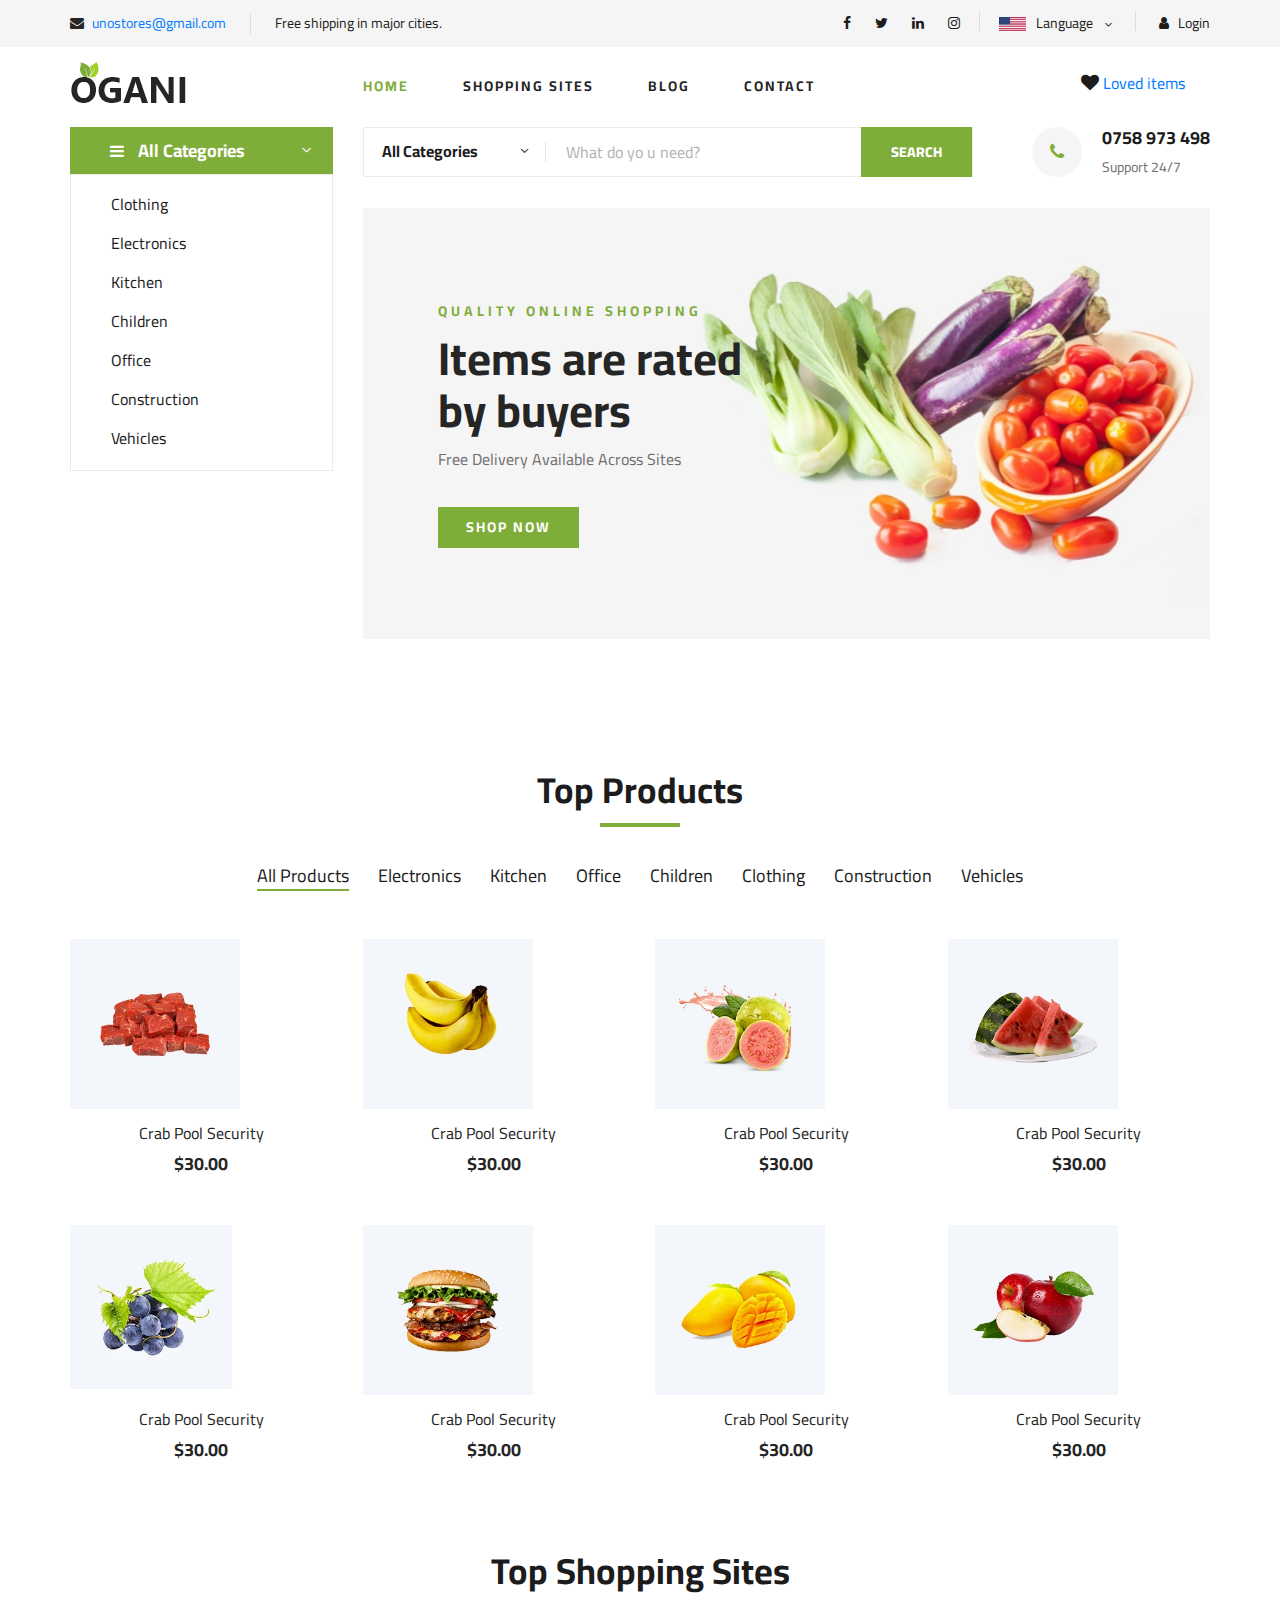
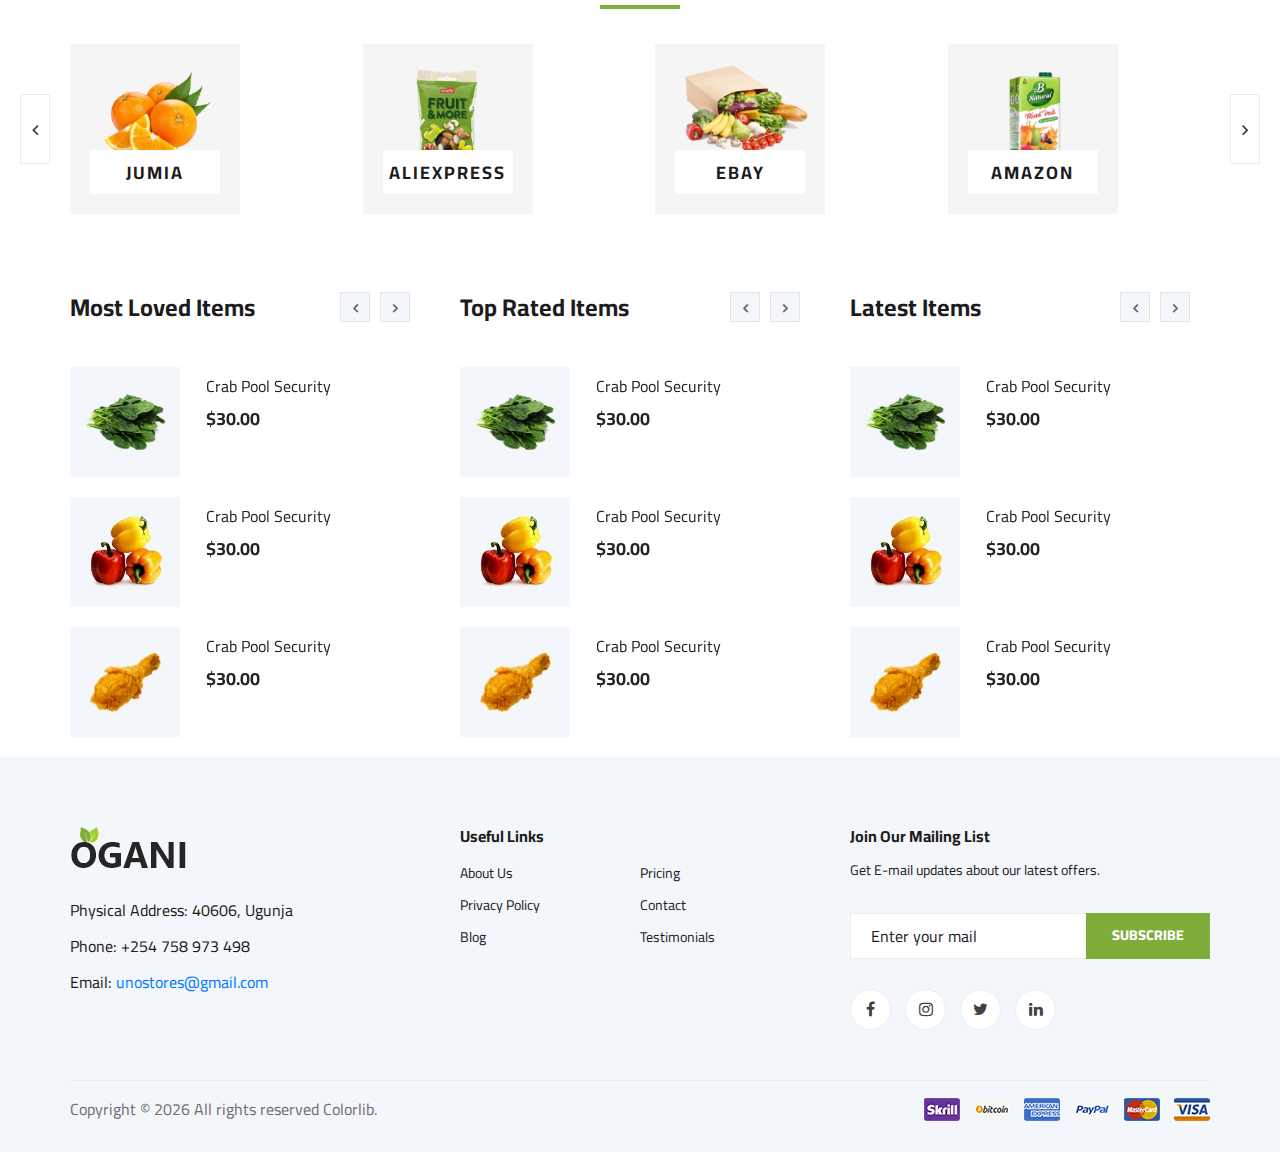
==== commit d7e373b0: "word mod" ====
--- a/index.html
+++ b/index.html
@@ -7,7 +7,7 @@
     <meta name="keywords" content="Ogani, unica, creative, html">
     <meta name="viewport" content="width=device-width, initial-scale=1.0">
     <meta http-equiv="X-UA-Compatible" content="ie=edge">
-    <title>Ogani | Template</title>
+    <title>UNO STORES - Safe organized online shopping</title>
 
     <!-- Google Font -->
     <link href="https://fonts.googleapis.com/css2?family=Cairo:wght@200;300;400;600;900&display=swap" rel="stylesheet">
@@ -35,20 +35,14 @@
         <div class="humberger__menu__logo">
             <a href="#"><img src="img/logo.png" alt=""></a>
         </div>
-        <div class="humberger__menu__cart">
-            <ul>
-                <li><a href="#"><i class="fa fa-heart"></i> <span>1</span></a></li>
-                <li><a href="#"><i class="fa fa-shopping-bag"></i> <span>3</span></a></li>
-            </ul>
-            <div class="header__cart__price">item: <span>$150.00</span></div>
-        </div>
+
         <div class="humberger__menu__widget">
             <div class="header__top__right__language">
                 <img src="img/language.png" alt="">
                 <div>English</div>
                 <span class="arrow_carrot-down"></span>
                 <ul>
-                    <li><a href="#">Spanis</a></li>
+                    <li><a href="#">Spanish</a></li>
                     <li><a href="#">English</a></li>
                 </ul>
             </div>
@@ -56,35 +50,9 @@
                 <a href="#"><i class="fa fa-user"></i> Login</a>
             </div>
         </div>
-        <nav class="humberger__menu__nav mobile-menu">
-            <ul>
-                <li class="active"><a href="./index.html">Home</a></li>
-                <li><a href="./shop-grid.html">Shop</a></li>
-                <li><a href="#">Pages</a>
-                    <ul class="header__menu__dropdown">
-                        <li><a href="./shop-details.html">Shop Details</a></li>
-                        <li><a href="./shoping-cart.html">Shoping Cart</a></li>
-                        <li><a href="./checkout.html">Check Out</a></li>
-                        <li><a href="./blog-details.html">Blog Details</a></li>
-                    </ul>
-                </li>
-                <li><a href="./blog.html">Blog</a></li>
-                <li><a href="./contact.html">Contact</a></li>
-            </ul>
-        </nav>
-        <div id="mobile-menu-wrap"></div>
-        <div class="header__top__right__social">
-            <a href="#"><i class="fa fa-facebook"></i></a>
-            <a href="#"><i class="fa fa-twitter"></i></a>
-            <a href="#"><i class="fa fa-linkedin"></i></a>
-            <a href="#"><i class="fa fa-pinterest-p"></i></a>
-        </div>
-        <div class="humberger__menu__contact">
-            <ul>
-                <li><i class="fa fa-envelope"></i> hello@colorlib.com</li>
-                <li>Free Shipping for all Order of $99</li>
-            </ul>
-        </div>
+
+
+
     </div>
     <!-- Humberger End -->
 
@@ -96,30 +64,32 @@
                     <div class="col-lg-6 col-md-6">
                         <div class="header__top__left">
                             <ul>
-                                <li><i class="fa fa-envelope"></i> hello@colorlib.com</li>
-                                <li>Free Shipping for all Order of $99</li>
+                                <li><a href="mailto:unostores@gmail.com"><i class="fa fa-envelope"></i> unostores@gmail.com</a></li>
+                                <li>Free shipping in major cities.</li>
                             </ul>
                         </div>
                     </div>
                     <div class="col-lg-6 col-md-6">
                         <div class="header__top__right">
                             <div class="header__top__right__social">
-                                <a href="#"><i class="fa fa-facebook"></i></a>
-                                <a href="#"><i class="fa fa-twitter"></i></a>
-                                <a href="#"><i class="fa fa-linkedin"></i></a>
-                                <a href="#"><i class="fa fa-pinterest-p"></i></a>
-                            </div>
+                                <a href="https://facebook.com/unostores"><i class="fa fa-facebook"></i></a>
+                                <a href="https://x.com/unostores"><i class="fa fa-twitter"></i></a>
+                                <a href="https://linkedin.com/unostores"><i class="fa fa-linkedin"></i></a>
+                                <a href="https://instagram.com/unostores"><i class="fa fa-instagram"></i></a>
+                            </div>
+                            
                             <div class="header__top__right__language">
                                 <img src="img/language.png" alt="">
-                                <div>English</div>
+                                <div>Language</div>
                                 <span class="arrow_carrot-down"></span>
                                 <ul>
-                                    <li><a href="#">Spanis</a></li>
+                                    <li><a href="#">Spanish</a></li>
                                     <li><a href="#">English</a></li>
                                 </ul>
                             </div>
                             <div class="header__top__right__auth">
                                 <a href="#"><i class="fa fa-user"></i> Login</a>
+                                <!--<a href="#"><i class="fa fa-user"></i>Sign up</a>-->
                             </div>
                         </div>
                     </div>
@@ -133,33 +103,26 @@
                         <a href="./index.html"><img src="img/logo.png" alt=""></a>
                     </div>
                 </div>
+                
                 <div class="col-lg-6">
                     <nav class="header__menu">
                         <ul>
                             <li class="active"><a href="./index.html">Home</a></li>
-                            <li><a href="./shop-grid.html">Shop</a></li>
-                            <li><a href="#">Pages</a>
-                                <ul class="header__menu__dropdown">
-                                    <li><a href="./shop-details.html">Shop Details</a></li>
-                                    <li><a href="./shoping-cart.html">Shoping Cart</a></li>
-                                    <li><a href="./checkout.html">Check Out</a></li>
-                                    <li><a href="./blog-details.html">Blog Details</a></li>
-                                </ul>
-                            </li>
+                            <li><a href="./shop-grid.html">Shopping sites</a></li>
                             <li><a href="./blog.html">Blog</a></li>
                             <li><a href="./contact.html">Contact</a></li>
                         </ul>
                     </nav>
+
                 </div>
                 <div class="col-lg-3">
                     <div class="header__cart">
                         <ul>
-                            <li><a href="#"><i class="fa fa-heart"></i> <span>1</span></a></li>
-                            <li><a href="#"><i class="fa fa-shopping-bag"></i> <span>3</span></a></li>
+                            <li><a href="#"><i class="fa fa-heart"></i> Loved items</a></li>
                         </ul>
-                        <div class="header__cart__price">item: <span>$150.00</span></div>
-                    </div>
-                </div>
+                    </div>
+                </div>
+
             </div>
             <div class="humberger__open">
                 <i class="fa fa-bars"></i>
@@ -176,16 +139,17 @@
                     <div class="hero__categories">
                         <div class="hero__categories__all">
                             <i class="fa fa-bars"></i>
-                            <span>All departments</span>
+                            <span>All Categories</span>
                         </div>
                         <ul>
                             <li><a href="#">Clothing</a></li>
                             <li><a href="#">Electronics</a></li>
+                            <li><a href="#">Kitchen</a></li>
                             <li><a href="#">Children</a></li>
                             <li><a href="#">Office</a></li>
                             <li><a href="#">Construction</a></li>
                             <li><a href="#">Vehicles</a></li>
-                            <li><a href="#">Foods</a></li>
+
                         </ul>
                     </div>
                 </div>
@@ -206,16 +170,16 @@
                                 <i class="fa fa-phone"></i>
                             </div>
                             <div class="hero__search__phone__text">
-                                <h5>07 58 973 498</h5>
-                                <span>support 24/7 time</span>
+                                <h5>0758 973 498</h5>
+                                <span>Support 24/7</span>
                             </div>
                         </div>
                     </div>
                     <div class="hero__item set-bg" data-setbg="img/hero/banner.jpg">
                         <div class="hero__text">
-                            <span>FRUIT FRESH</span>
-                            <h2>Vegetable <br />100% Organic</h2>
-                            <p>Free Pickup and Delivery Available</p>
+                            <span>Quality online shopping</span>
+                            <h2>Items are rated <br />by buyers</h2>
+                            <p>Free Delivery Available Across Sites</p>
                             <a href="#" class="primary-btn">SHOP NOW</a>
                         </div>
                     </div>
@@ -226,7 +190,7 @@
     <!-- Hero Section End -->
 
     <!-- Categories Section Begin -->
-    <section class="categories">
+    <!--<section class="categories">
         <div class="container">
             <div class="row">
                 <div class="categories__slider owl-carousel">
@@ -258,7 +222,7 @@
                 </div>
             </div>
         </div>
-    </section>
+    </section>-->
     <!-- Categories Section End -->
 
     <!-- Featured Section Begin -->
@@ -267,15 +231,18 @@
             <div class="row">
                 <div class="col-lg-12">
                     <div class="section-title">
-                        <h2>Featured Product</h2>
+                        <h2>Top Products</h2>
                     </div>
                     <div class="featured__controls">
                         <ul>
-                            <li class="active" data-filter="*">All</li>
-                            <li data-filter=".oranges">Oranges</li>
-                            <li data-filter=".fresh-meat">Fresh Meat</li>
-                            <li data-filter=".vegetables">Vegetables</li>
-                            <li data-filter=".fastfood">Fastfood</li>
+                            <li class="active" data-filter="*">All Products</li>
+                            <li data-filter=".oranges">Electronics</li>
+                            <li data-filter=".fresh-meat">Kitchen</li>
+                            <li data-filter=".vegetables">Office</li>
+                            <li data-filter=".fastfood">Children</li>
+                            <li data-filter=".fastfood">Clothing</li>
+                            <li data-filter=".fastfood">Construction</li>
+                            <li data-filter=".fastfood">Vehicles</li>
                         </ul>
                     </div>
                 </div>
@@ -286,8 +253,6 @@
                         <div class="featured__item__pic set-bg" data-setbg="img/featured/feature-1.jpg">
                             <ul class="featured__item__pic__hover">
                                 <li><a href="#"><i class="fa fa-heart"></i></a></li>
-                                <li><a href="#"><i class="fa fa-retweet"></i></a></li>
-                                <li><a href="#"><i class="fa fa-shopping-cart"></i></a></li>
                             </ul>
                         </div>
                         <div class="featured__item__text">
@@ -301,8 +266,6 @@
                         <div class="featured__item__pic set-bg" data-setbg="img/featured/feature-2.jpg">
                             <ul class="featured__item__pic__hover">
                                 <li><a href="#"><i class="fa fa-heart"></i></a></li>
-                                <li><a href="#"><i class="fa fa-retweet"></i></a></li>
-                                <li><a href="#"><i class="fa fa-shopping-cart"></i></a></li>
                             </ul>
                         </div>
                         <div class="featured__item__text">
@@ -316,8 +279,6 @@
                         <div class="featured__item__pic set-bg" data-setbg="img/featured/feature-3.jpg">
                             <ul class="featured__item__pic__hover">
                                 <li><a href="#"><i class="fa fa-heart"></i></a></li>
-                                <li><a href="#"><i class="fa fa-retweet"></i></a></li>
-                                <li><a href="#"><i class="fa fa-shopping-cart"></i></a></li>
                             </ul>
                         </div>
                         <div class="featured__item__text">
@@ -331,8 +292,6 @@
                         <div class="featured__item__pic set-bg" data-setbg="img/featured/feature-4.jpg">
                             <ul class="featured__item__pic__hover">
                                 <li><a href="#"><i class="fa fa-heart"></i></a></li>
-                                <li><a href="#"><i class="fa fa-retweet"></i></a></li>
-                                <li><a href="#"><i class="fa fa-shopping-cart"></i></a></li>
                             </ul>
                         </div>
                         <div class="featured__item__text">
@@ -346,8 +305,6 @@
                         <div class="featured__item__pic set-bg" data-setbg="img/featured/feature-5.jpg">
                             <ul class="featured__item__pic__hover">
                                 <li><a href="#"><i class="fa fa-heart"></i></a></li>
-                                <li><a href="#"><i class="fa fa-retweet"></i></a></li>
-                                <li><a href="#"><i class="fa fa-shopping-cart"></i></a></li>
                             </ul>
                         </div>
                         <div class="featured__item__text">
@@ -361,8 +318,6 @@
                         <div class="featured__item__pic set-bg" data-setbg="img/featured/feature-6.jpg">
                             <ul class="featured__item__pic__hover">
                                 <li><a href="#"><i class="fa fa-heart"></i></a></li>
-                                <li><a href="#"><i class="fa fa-retweet"></i></a></li>
-                                <li><a href="#"><i class="fa fa-shopping-cart"></i></a></li>
                             </ul>
                         </div>
                         <div class="featured__item__text">
@@ -376,8 +331,6 @@
                         <div class="featured__item__pic set-bg" data-setbg="img/featured/feature-7.jpg">
                             <ul class="featured__item__pic__hover">
                                 <li><a href="#"><i class="fa fa-heart"></i></a></li>
-                                <li><a href="#"><i class="fa fa-retweet"></i></a></li>
-                                <li><a href="#"><i class="fa fa-shopping-cart"></i></a></li>
                             </ul>
                         </div>
                         <div class="featured__item__text">
@@ -391,8 +344,6 @@
                         <div class="featured__item__pic set-bg" data-setbg="img/featured/feature-8.jpg">
                             <ul class="featured__item__pic__hover">
                                 <li><a href="#"><i class="fa fa-heart"></i></a></li>
-                                <li><a href="#"><i class="fa fa-retweet"></i></a></li>
-                                <li><a href="#"><i class="fa fa-shopping-cart"></i></a></li>
                             </ul>
                         </div>
                         <div class="featured__item__text">
@@ -406,8 +357,49 @@
     </section>
     <!-- Featured Section End -->
 
+    <section class="categories">
+        <div class="container">
+            <div class="row">
+                <div class="col-lg-12">
+                    <div class="section-title">
+                        <h2>Top Shopping Sites</h2>
+                    </div>
+
+                </div>
+                <div class="categories__slider owl-carousel">
+                    <div class="col-lg-3">
+                        
+                        <div class="categories__item set-bg" data-setbg="img/categories/cat-1.jpg">
+                            <h5><a href="https://jumia.co.ke">Jumia</a></h5>
+                        </div>
+                    </div>
+                    <div class="col-lg-3">
+                        <div class="categories__item set-bg" data-setbg="img/categories/cat-2.jpg">
+                            <h5><a href="https://aliexpress.com">Aliexpress</a></h5>
+                        </div>
+                    </div>
+                    <div class="col-lg-3">
+                        <div class="categories__item set-bg" data-setbg="img/categories/cat-3.jpg">
+                            <h5><a href="https://ebay.com">eBay</a></h5>
+                        </div>
+                    </div>
+                    <div class="col-lg-3">
+                        <div class="categories__item set-bg" data-setbg="img/categories/cat-4.jpg">
+                            <h5><a href="https://amazon.com">Amazon</a></h5>
+                        </div>
+                    </div>
+                    <div class="col-lg-3">
+                        <div class="categories__item set-bg" data-setbg="img/categories/cat-5.jpg">
+                            <h5><a href="https://kilimall.co.ke">Kilimall</a></h5>
+                        </div>
+                    </div>
+                </div>
+            </div>
+        </div>
+    </section>
+
     <!-- Banner Begin -->
-    <div class="banner">
+    <!--<div class="banner">
         <div class="container">
             <div class="row">
                 <div class="col-lg-6 col-md-6 col-sm-6">
@@ -422,7 +414,7 @@
                 </div>
             </div>
         </div>
-    </div>
+    </div>-->
     <!-- Banner End -->
 
     <!-- Latest Product Section Begin -->
@@ -431,7 +423,7 @@
             <div class="row">
                 <div class="col-lg-4 col-md-6">
                     <div class="latest-product__text">
-                        <h4>Latest Products</h4>
+                        <h4>Most Loved Items</h4>
                         <div class="latest-product__slider owl-carousel">
                             <div class="latest-prdouct__slider__item">
                                 <a href="#" class="latest-product__item">
@@ -496,7 +488,7 @@
                 </div>
                 <div class="col-lg-4 col-md-6">
                     <div class="latest-product__text">
-                        <h4>Top Rated Products</h4>
+                        <h4>Top Rated Items</h4>
                         <div class="latest-product__slider owl-carousel">
                             <div class="latest-prdouct__slider__item">
                                 <a href="#" class="latest-product__item">
@@ -561,7 +553,7 @@
                 </div>
                 <div class="col-lg-4 col-md-6">
                     <div class="latest-product__text">
-                        <h4>Review Products</h4>
+                        <h4>Latest Items</h4>
                         <div class="latest-product__slider owl-carousel">
                             <div class="latest-prdouct__slider__item">
                                 <a href="#" class="latest-product__item">
@@ -630,7 +622,7 @@
     <!-- Latest Product Section End -->
 
     <!-- Blog Section Begin -->
-    <section class="from-blog spad">
+    <!--<section class="from-blog spad">
         <div class="container">
             <div class="row">
                 <div class="col-lg-12">
@@ -687,7 +679,7 @@
                 </div>
             </div>
         </div>
-    </section>
+    </section>-->
     <!-- Blog Section End -->
 
     <!-- Footer Section Begin -->
@@ -700,9 +692,9 @@
                             <a href="./index.html"><img src="img/logo.png" alt=""></a>
                         </div>
                         <ul>
-                            <li>Address: 60-49 Road 11378 New York</li>
-                            <li>Phone: +65 11.188.888</li>
-                            <li>Email: hello@colorlib.com</li>
+                            <li>Physical Address: 40606, Ugunja</li>
+                            <li>Phone: +254 758 973 498</li>
+                            <li>Email: <a href="mailto:unostores@gmail.com">unostores@gmail.com</a></li>
                         </ul>
                     </div>
                 </div>
@@ -710,36 +702,30 @@
                     <div class="footer__widget">
                         <h6>Useful Links</h6>
                         <ul>
-                            <li><a href="#">About Us</a></li>
-                            <li><a href="#">About Our Shop</a></li>
-                            <li><a href="#">Secure Shopping</a></li>
-                            <li><a href="#">Delivery infomation</a></li>
+                            <li><a href="about.html">About Us</a></li>
                             <li><a href="#">Privacy Policy</a></li>
-                            <li><a href="#">Our Sitemap</a></li>
+                            <li><a href="blog.html">Blog</a></li>
                         </ul>
                         <ul>
-                            <li><a href="#">Who We Are</a></li>
-                            <li><a href="#">Our Services</a></li>
-                            <li><a href="#">Projects</a></li>
-                            <li><a href="#">Contact</a></li>
-                            <li><a href="#">Innovation</a></li>
-                            <li><a href="#">Testimonials</a></li>
+                            <li><a href="#">Pricing</a></li>
+                            <li><a href="contact.html">Contact</a></li>
+                            <li><a href="testimonials.html">Testimonials</a></li>
                         </ul>
                     </div>
                 </div>
                 <div class="col-lg-4 col-md-12">
                     <div class="footer__widget">
-                        <h6>Join Our Newsletter Now</h6>
-                        <p>Get E-mail updates about our latest shop and special offers.</p>
+                        <h6>Join Our Mailing List</h6>
+                        <p>Get E-mail updates about our latest offers.</p>
                         <form action="#">
                             <input type="text" placeholder="Enter your mail">
                             <button type="submit" class="site-btn">Subscribe</button>
                         </form>
                         <div class="footer__widget__social">
-                            <a href="#"><i class="fa fa-facebook"></i></a>
-                            <a href="#"><i class="fa fa-instagram"></i></a>
-                            <a href="#"><i class="fa fa-twitter"></i></a>
-                            <a href="#"><i class="fa fa-pinterest"></i></a>
+                            <a href="https://facebook.com/unostores"><i class="fa fa-facebook"></i></a>
+                            <a href="https://instagram.com/unostores"><i class="fa fa-instagram"></i></a>
+                            <a href="https://x.com/unostores"><i class="fa fa-twitter"></i></a>
+                            <a href="https://linkedin.com/unostores"><i class="fa fa-linkedin"></i></a>
                         </div>
                     </div>
                 </div>
@@ -747,9 +733,13 @@
             <div class="row">
                 <div class="col-lg-12">
                     <div class="footer__copyright">
-                        <div class="footer__copyright__text"><p><!-- Link back to Colorlib can't be removed. Template is licensed under CC BY 3.0. -->
-  Copyright &copy;<script>document.write(new Date().getFullYear());</script> All rights reserved | This template is made with <i class="fa fa-heart" aria-hidden="true"></i> by <a href="https://colorlib.com" target="_blank">Colorlib</a>
-  <!-- Link back to Colorlib can't be removed. Template is licensed under CC BY 3.0. --></p></div>
+                        <div class="footer__copyright__text">
+                            <p><!-- Link back to Colorlib can't be removed. Template is licensed under CC BY 3.0. -->
+                                Copyright &copy;
+                                <script>document.write(new Date().getFullYear());</script> All rights reserved Colorlib.
+                                <!-- Link back to Colorlib can't be removed. Template is licensed under CC BY 3.0. -->
+                            </p>
+                        </div>
                         <div class="footer__copyright__payment"><img src="img/payment-item.png" alt=""></div>
                     </div>
                 </div>
--- a/css/style.css
+++ b/css/style.css
@@ -758,7 +758,8 @@
 -----------------------*/
 
 .categories__item {
-	height: 270px;
+	height: 170px;
+	width: 170px;
 	position: relative;
 }
 
@@ -858,7 +859,8 @@
 }
 
 .featured__item__pic {
-	height: 270px;
+	height: 170px;
+	width: 170px;
 	position: relative;
 	overflow: hidden;
 	background-position: center center;
@@ -3408,6 +3410,7 @@
 	}
 	.header__menu {
 		display: none;
+		
 	}
 	.header__cart {
 		text-align: center;
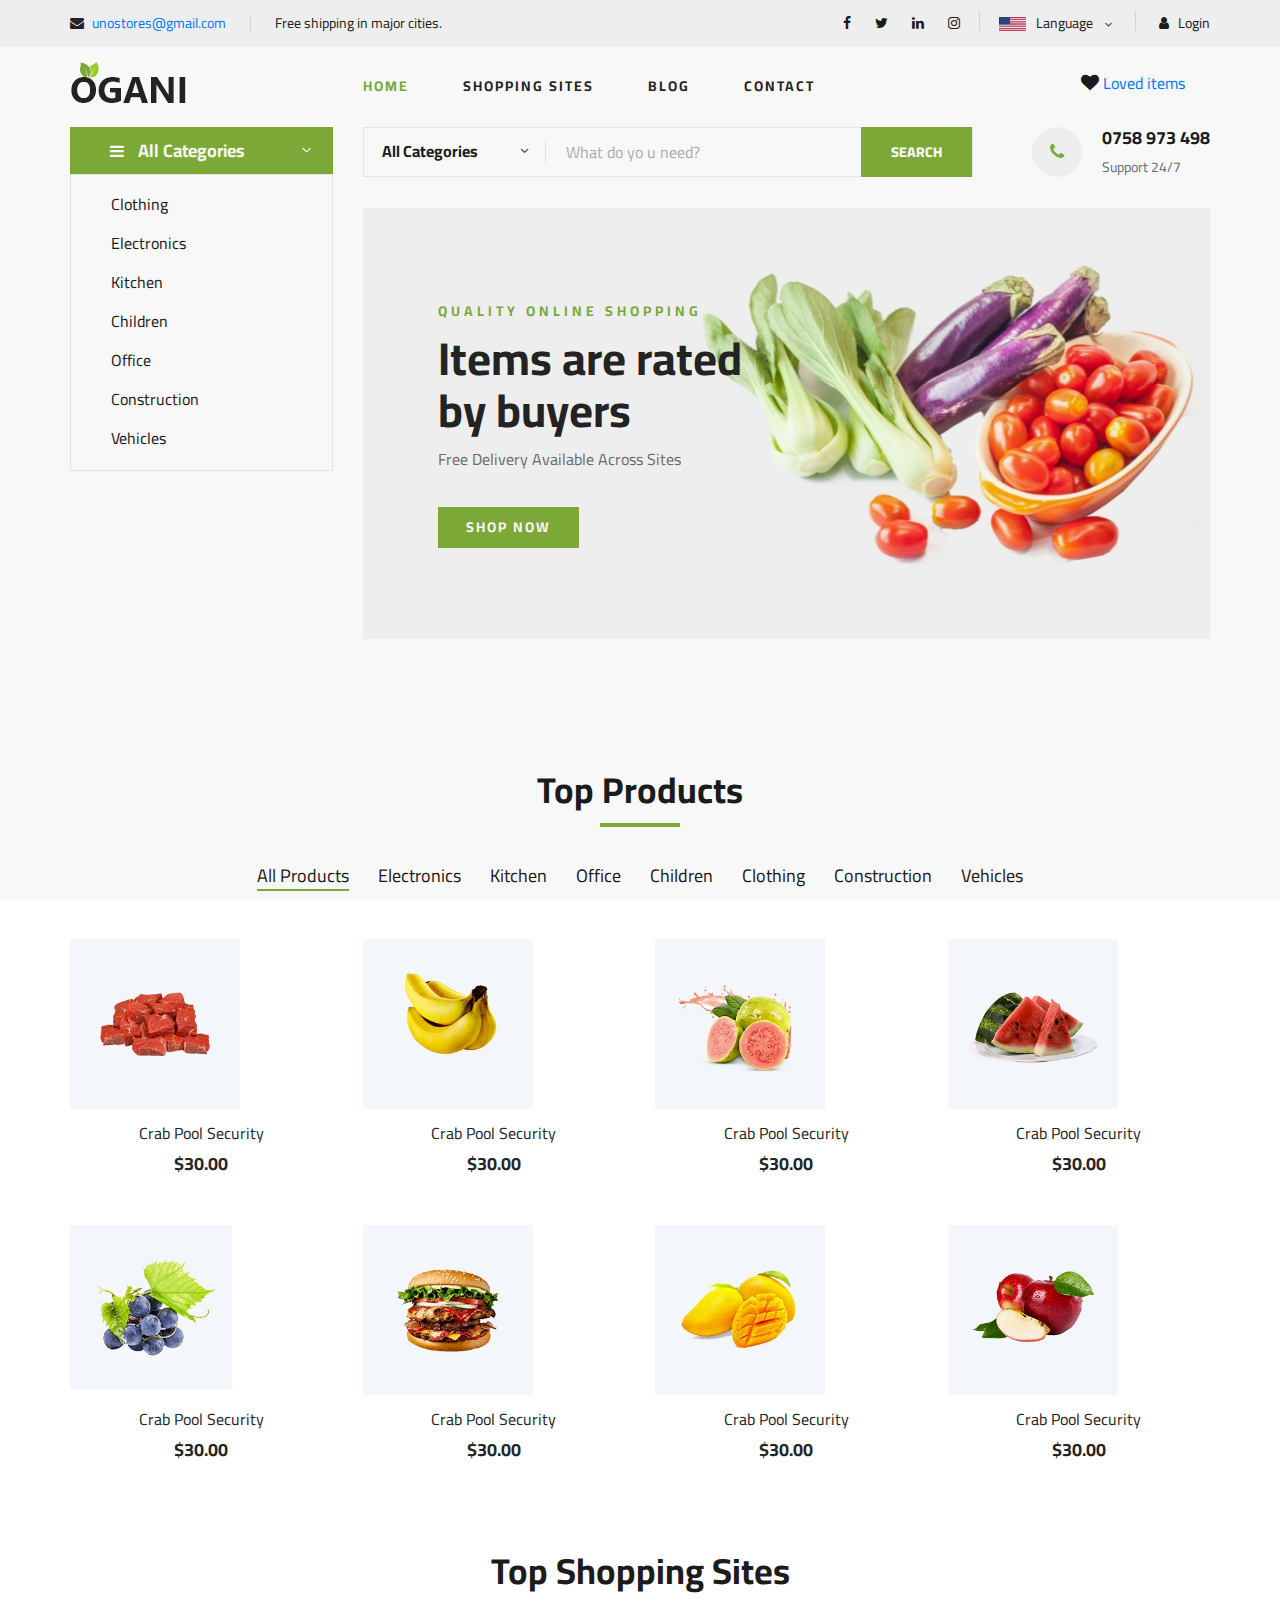
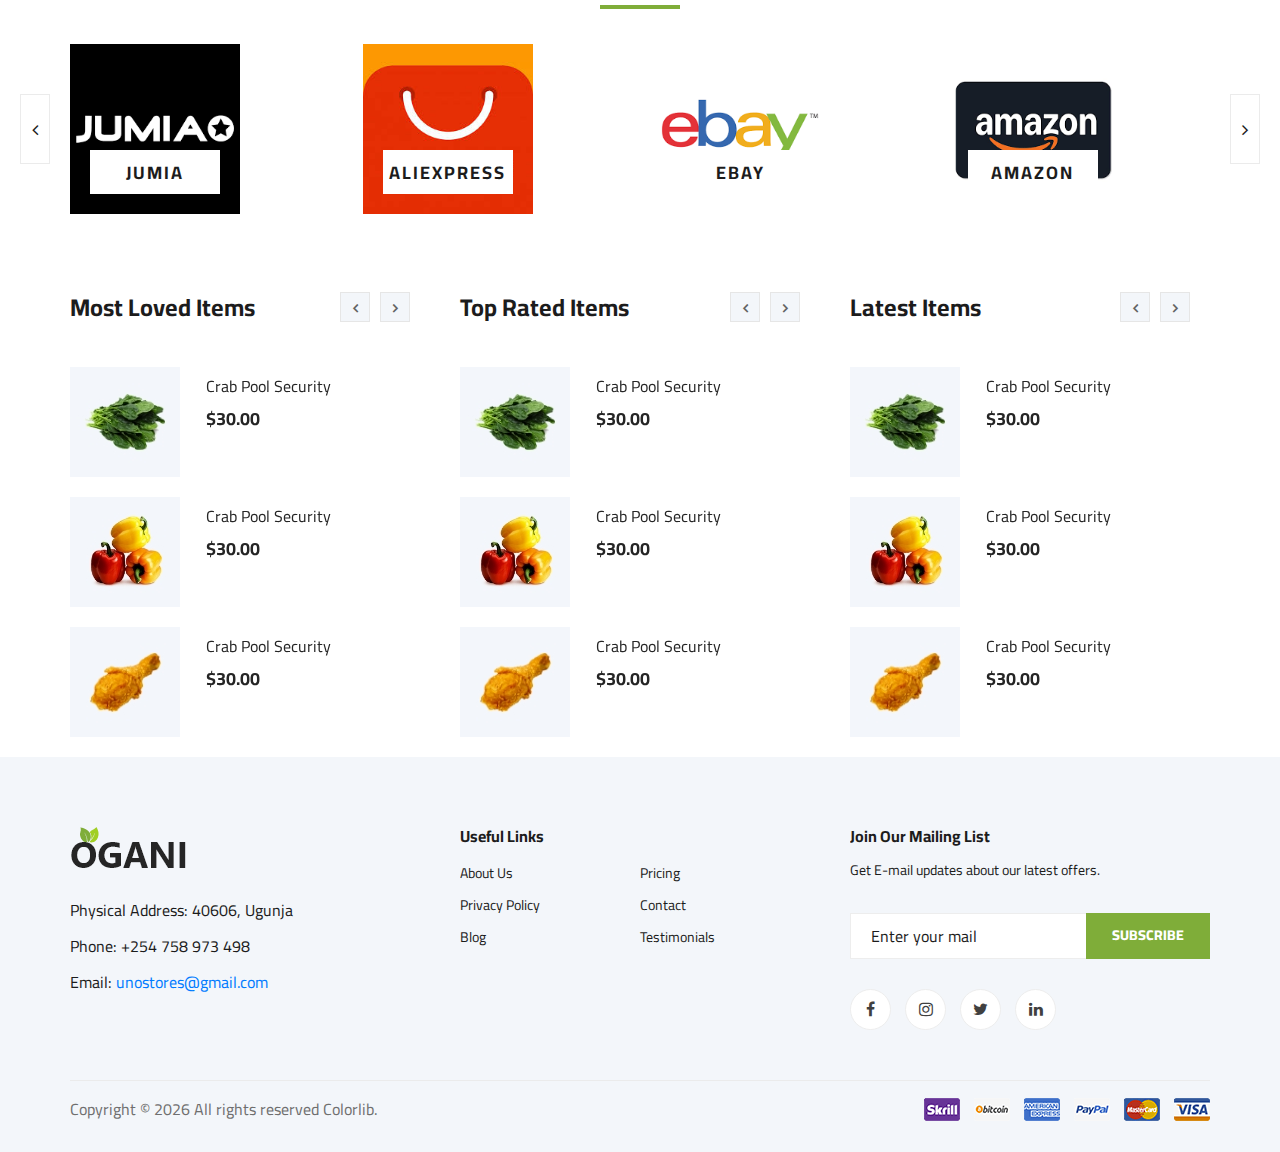
==== commit 0805f279: "home images mod" ====
--- a/index.html
+++ b/index.html
@@ -64,7 +64,8 @@
                     <div class="col-lg-6 col-md-6">
                         <div class="header__top__left">
                             <ul>
-                                <li><a href="mailto:unostores@gmail.com"><i class="fa fa-envelope"></i> unostores@gmail.com</a></li>
+                                <li><a href="mailto:unostores@gmail.com"><i class="fa fa-envelope"></i>
+                                        unostores@gmail.com</a></li>
                                 <li>Free shipping in major cities.</li>
                             </ul>
                         </div>
@@ -77,7 +78,7 @@
                                 <a href="https://linkedin.com/unostores"><i class="fa fa-linkedin"></i></a>
                                 <a href="https://instagram.com/unostores"><i class="fa fa-instagram"></i></a>
                             </div>
-                            
+
                             <div class="header__top__right__language">
                                 <img src="img/language.png" alt="">
                                 <div>Language</div>
@@ -103,7 +104,7 @@
                         <a href="./index.html"><img src="img/logo.png" alt=""></a>
                     </div>
                 </div>
-                
+
                 <div class="col-lg-6">
                     <nav class="header__menu">
                         <ul>
@@ -368,28 +369,28 @@
                 </div>
                 <div class="categories__slider owl-carousel">
                     <div class="col-lg-3">
-                        
-                        <div class="categories__item set-bg" data-setbg="img/categories/cat-1.jpg">
+
+                        <div class="categories__item set-bg" data-setbg="images/jumia.png">
                             <h5><a href="https://jumia.co.ke">Jumia</a></h5>
                         </div>
                     </div>
                     <div class="col-lg-3">
-                        <div class="categories__item set-bg" data-setbg="img/categories/cat-2.jpg">
+                        <div class="categories__item set-bg" data-setbg="images/aliexpress.jpg">
                             <h5><a href="https://aliexpress.com">Aliexpress</a></h5>
                         </div>
                     </div>
                     <div class="col-lg-3">
-                        <div class="categories__item set-bg" data-setbg="img/categories/cat-3.jpg">
+                        <div class="categories__item set-bg" data-setbg="images/ebay.png">
                             <h5><a href="https://ebay.com">eBay</a></h5>
                         </div>
                     </div>
                     <div class="col-lg-3">
-                        <div class="categories__item set-bg" data-setbg="img/categories/cat-4.jpg">
+                        <div class="categories__item set-bg" data-setbg="images/amazon.png">
                             <h5><a href="https://amazon.com">Amazon</a></h5>
                         </div>
                     </div>
                     <div class="col-lg-3">
-                        <div class="categories__item set-bg" data-setbg="img/categories/cat-5.jpg">
+                        <div class="categories__item set-bg" data-setbg="images/kilimall.png">
                             <h5><a href="https://kilimall.co.ke">Kilimall</a></h5>
                         </div>
                     </div>
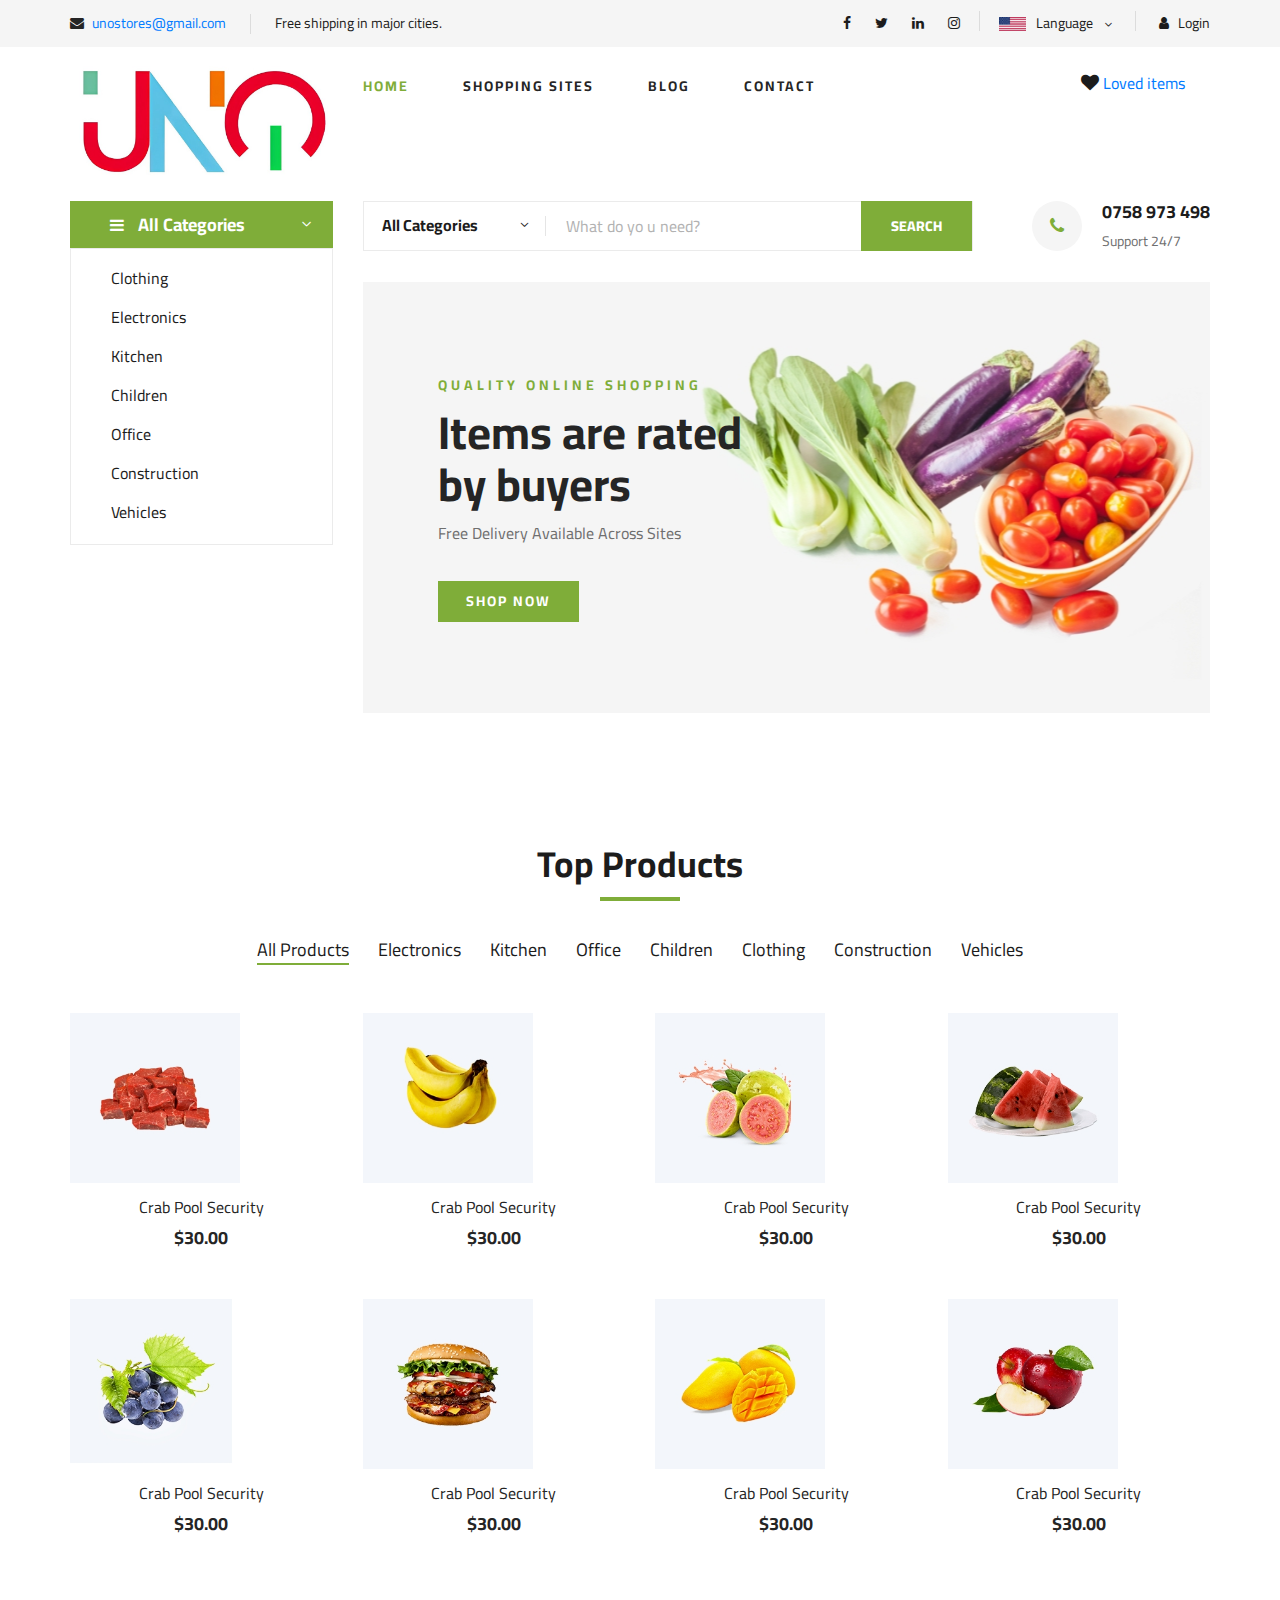
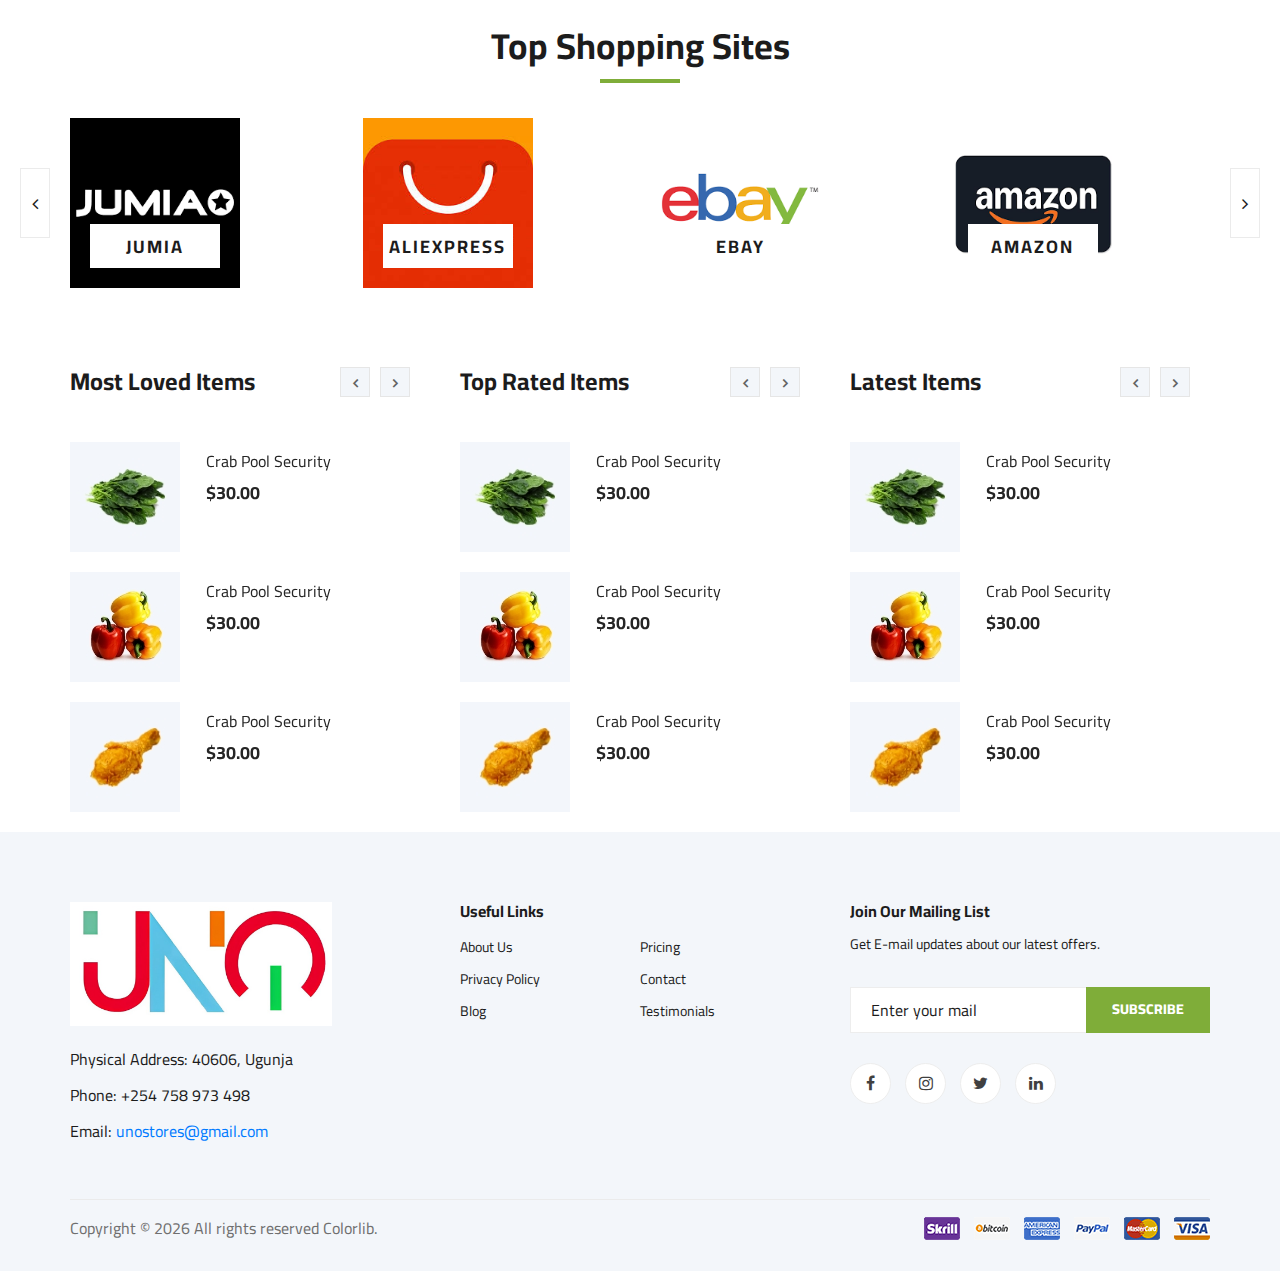
==== commit ab8c66fa: "added logo" ====
--- a/index.html
+++ b/index.html
@@ -101,7 +101,7 @@
             <div class="row">
                 <div class="col-lg-3">
                     <div class="header__logo">
-                        <a href="./index.html"><img src="img/logo.png" alt=""></a>
+                        <a href="./index.html"><img src="images/uno logo.jpg" alt=""></a>
                     </div>
                 </div>
 
@@ -690,7 +690,7 @@
                 <div class="col-lg-3 col-md-6 col-sm-6">
                     <div class="footer__about">
                         <div class="footer__about__logo">
-                            <a href="./index.html"><img src="img/logo.png" alt=""></a>
+                            <a href="./index.html"><img src="images/uno logo.jpg" alt=""></a>
                         </div>
                         <ul>
                             <li>Physical Address: 40606, Ugunja</li>
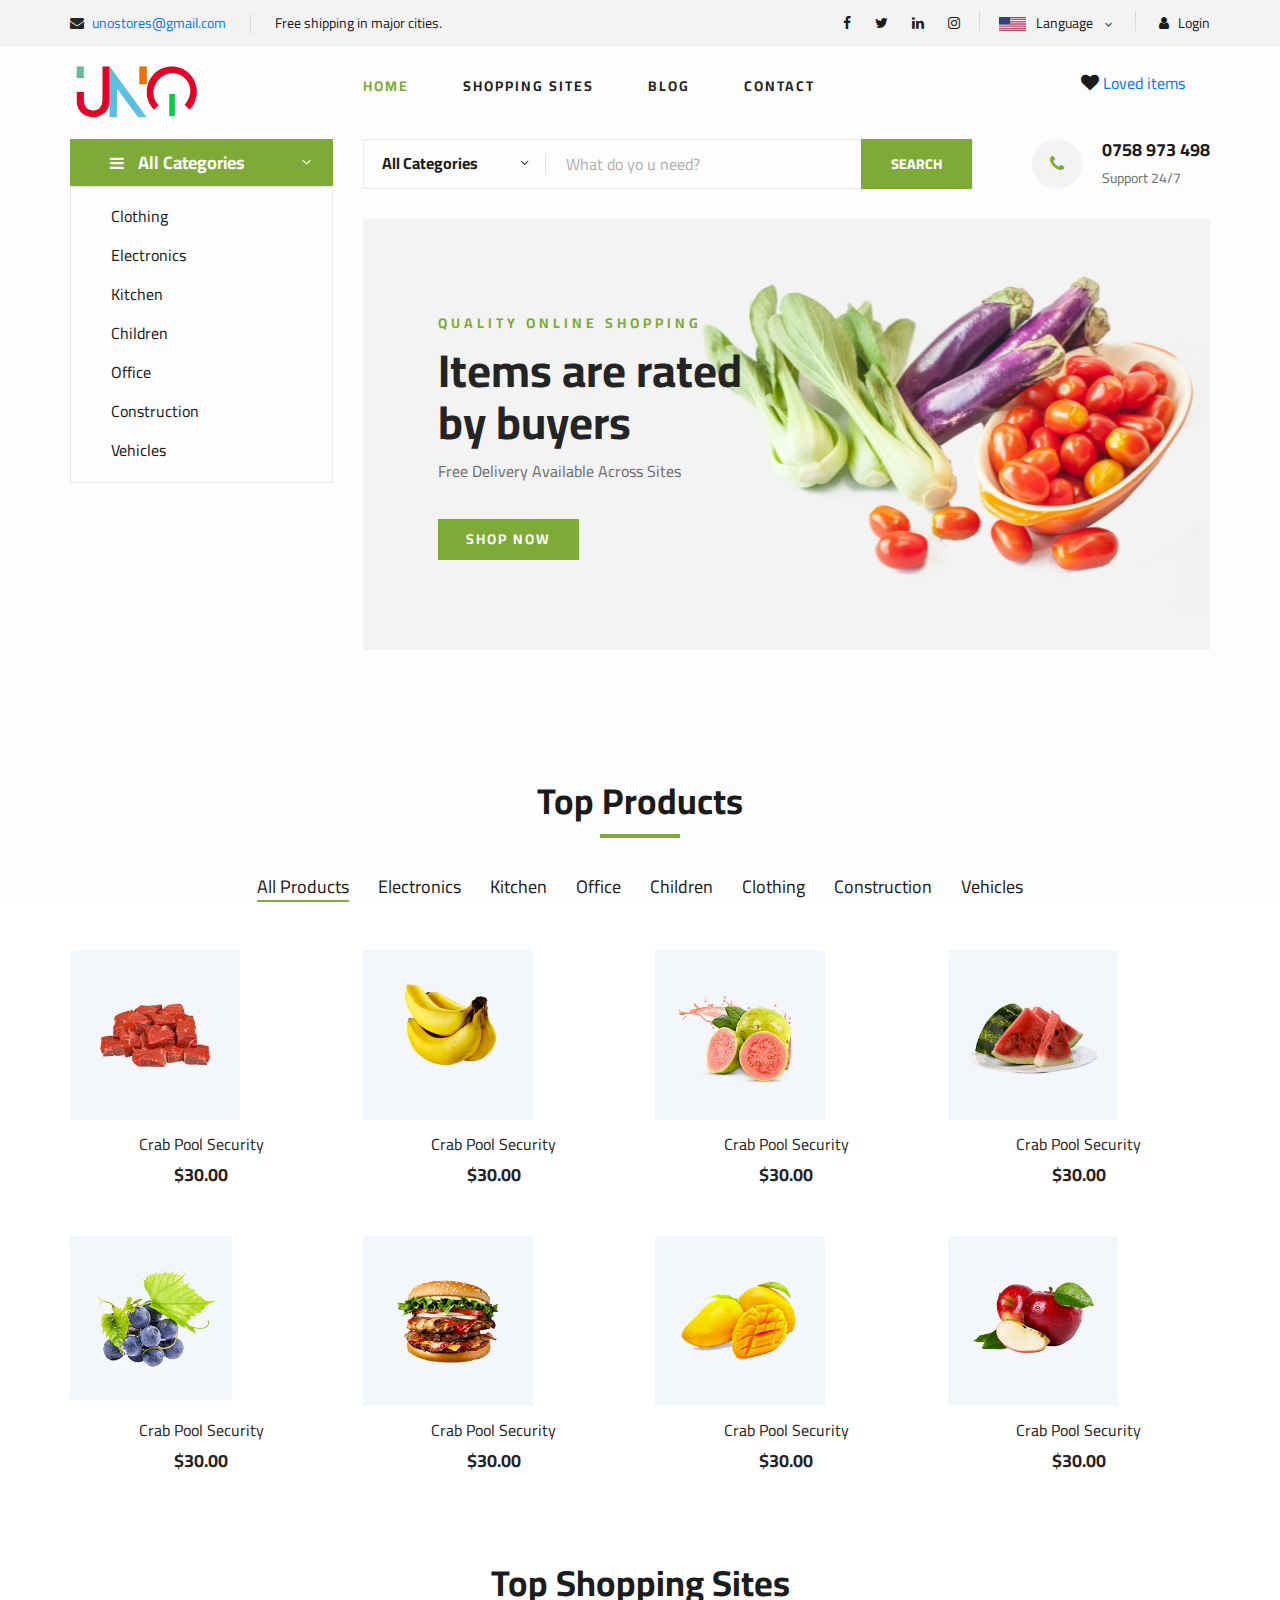
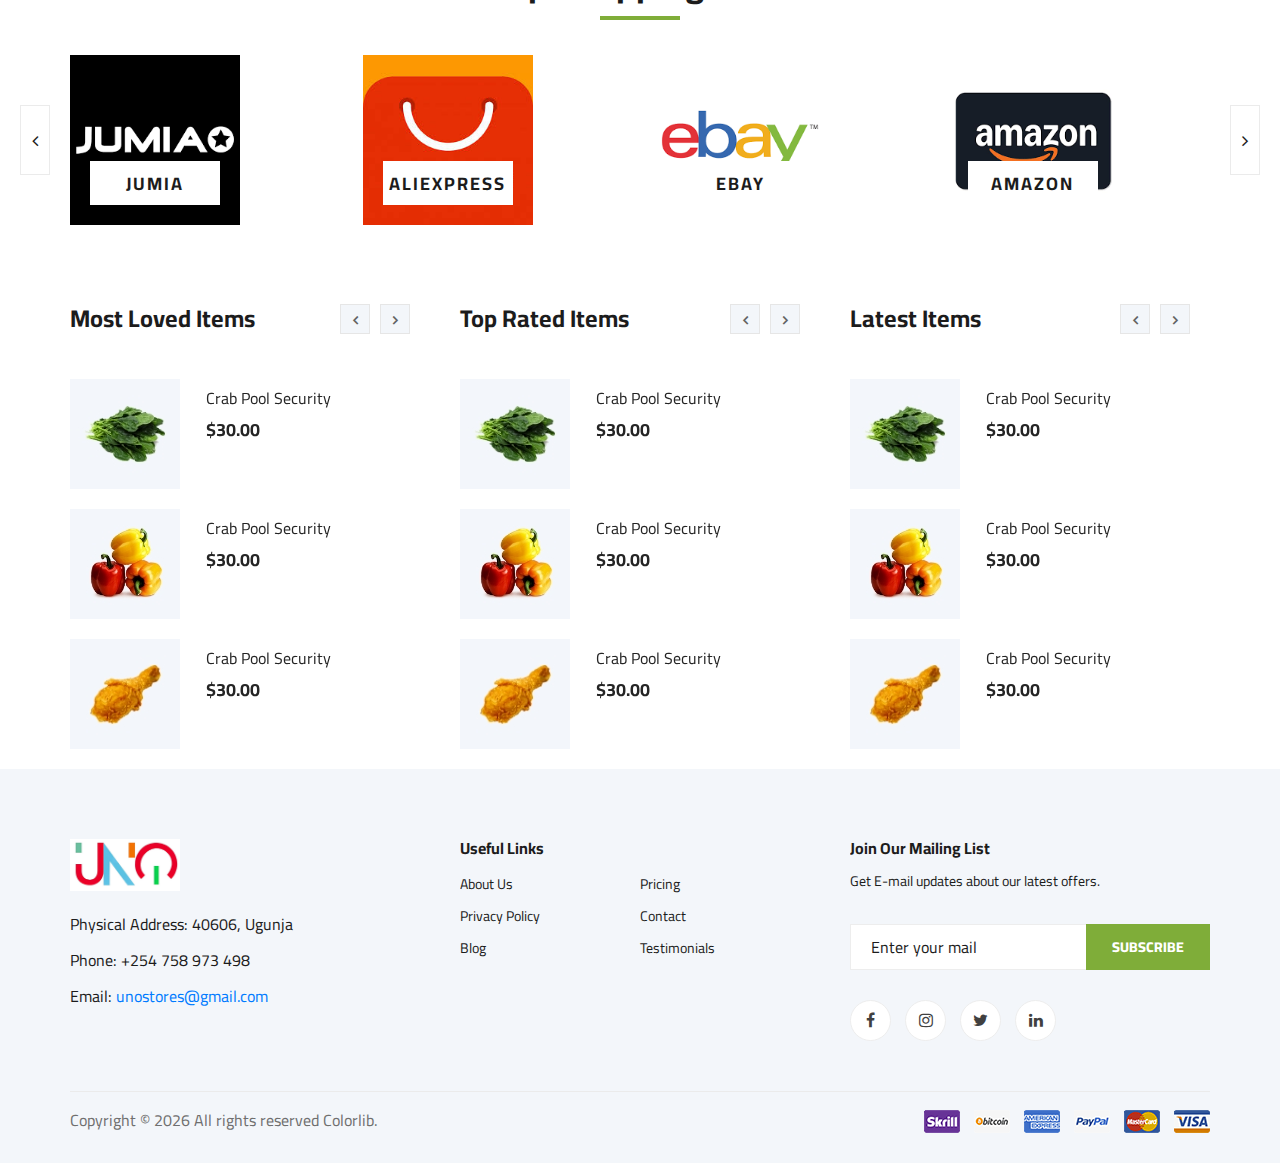
==== commit 53754212: "style update" ====
--- a/index.html
+++ b/index.html
@@ -176,7 +176,8 @@
                             </div>
                         </div>
                     </div>
-                    <div class="hero__item set-bg" data-setbg="img/hero/banner.jpg">
+                    <div class="hero__item set-bg" data-setbg="img/hero/banner.jpg"
+                     >
                         <div class="hero__text">
                             <span>Quality online shopping</span>
                             <h2>Items are rated <br />by buyers</h2>
--- a/css/style.css
+++ b/css/style.css
@@ -409,6 +409,7 @@
 
 .header__logo {
 	padding: 15px 0;
+	width: 130px;
 }
 
 .header__logo a {
@@ -2634,6 +2635,7 @@
 
 .footer__about__logo {
 	margin-bottom: 15px;
+	width: 110px;
 }
 
 .footer__about__logo a {
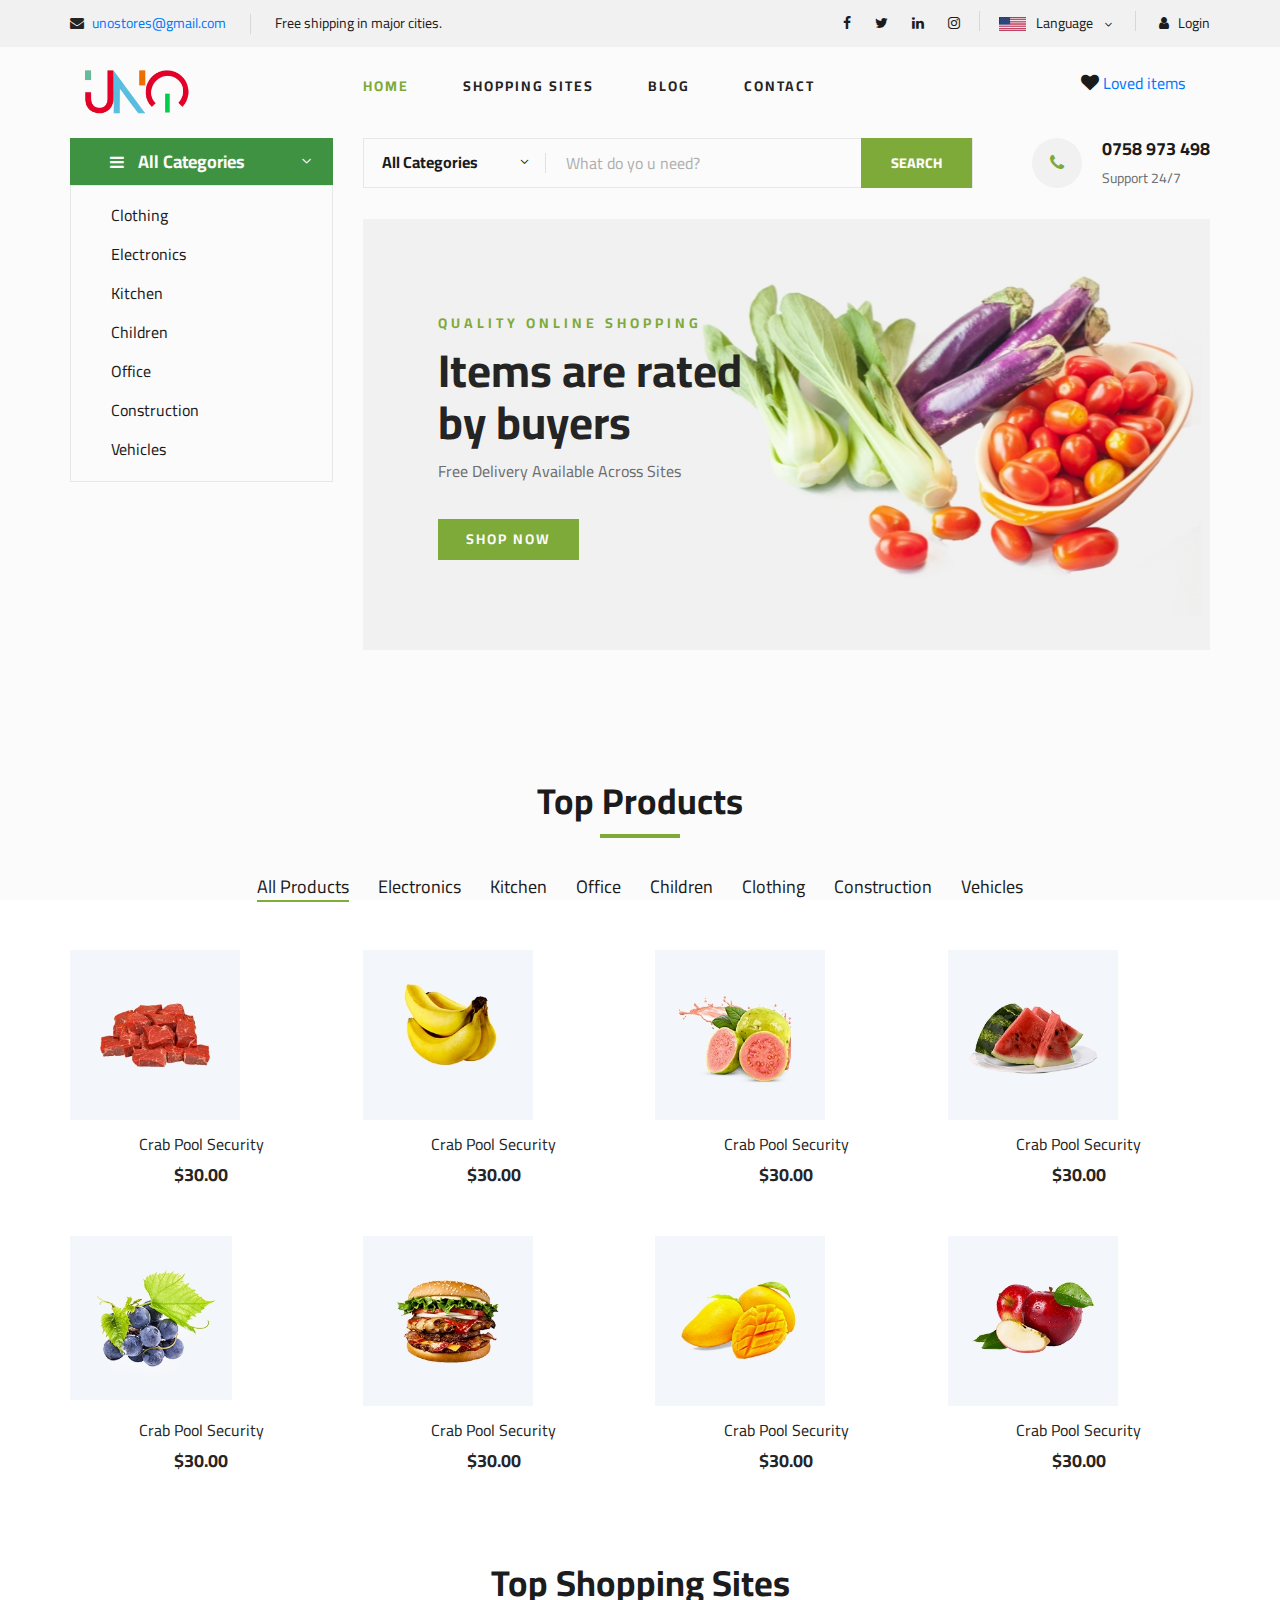
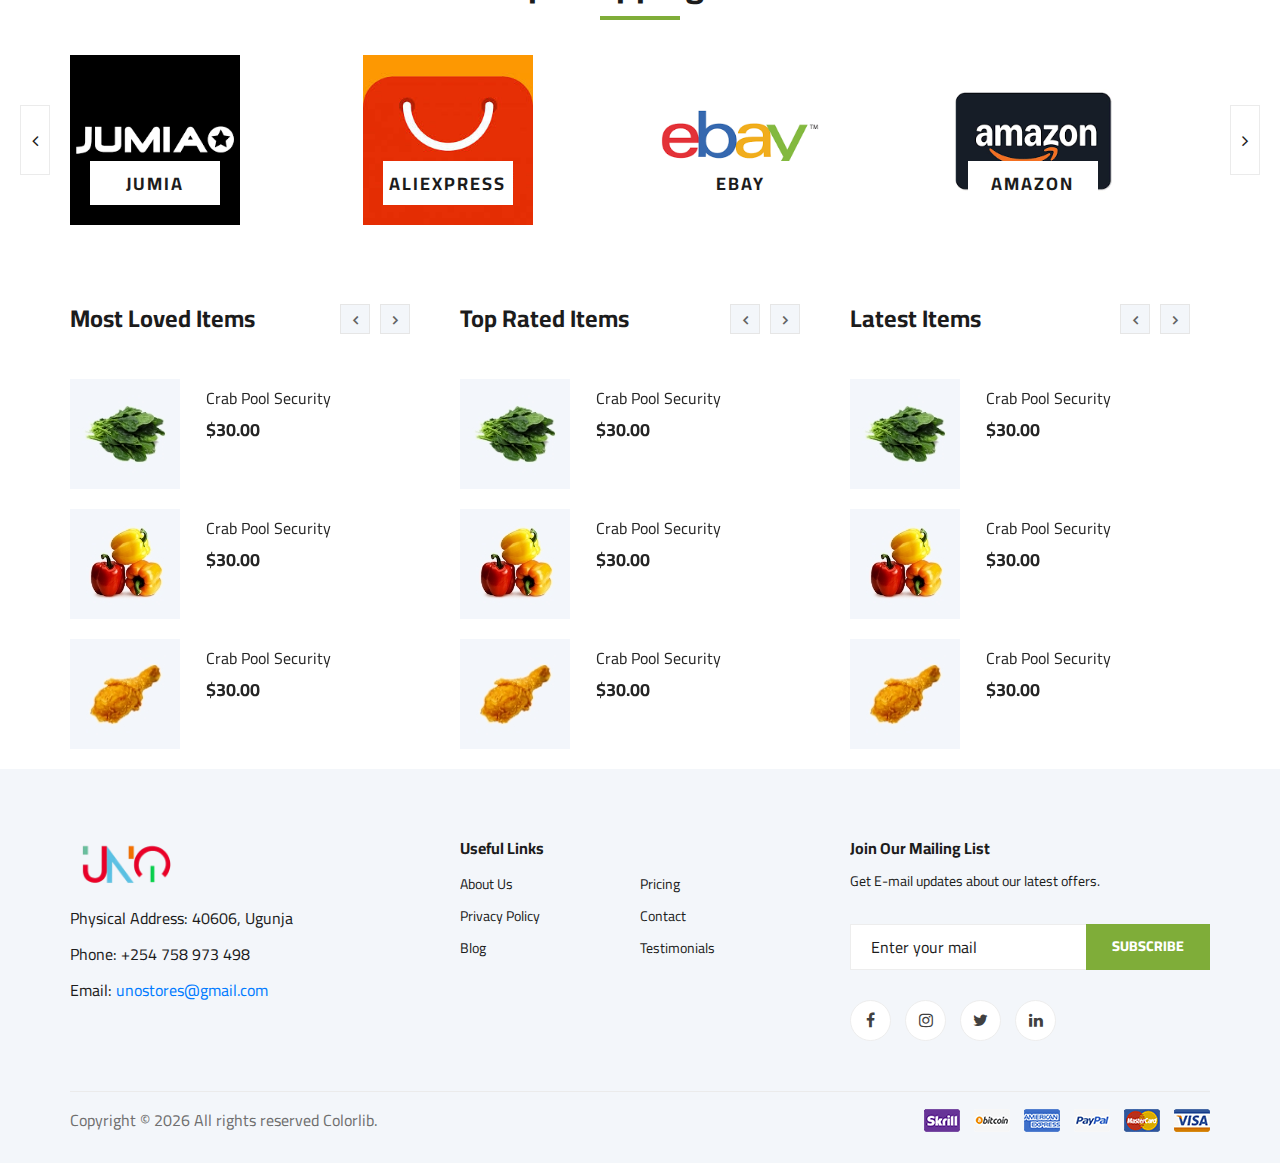
==== commit bcc39490: "logo update" ====
--- a/index.html
+++ b/index.html
@@ -101,7 +101,7 @@
             <div class="row">
                 <div class="col-lg-3">
                     <div class="header__logo">
-                        <a href="./index.html"><img src="images/uno logo.jpg" alt=""></a>
+                        <a href="./index.html"><img src="images/uno logo.png" alt=""></a>
                     </div>
                 </div>
 
@@ -691,7 +691,7 @@
                 <div class="col-lg-3 col-md-6 col-sm-6">
                     <div class="footer__about">
                         <div class="footer__about__logo">
-                            <a href="./index.html"><img src="images/uno logo.jpg" alt=""></a>
+                            <a href="./index.html"><img src="images/uno logo.png" alt=""></a>
                         </div>
                         <ul>
                             <li>Physical Address: 40606, Ugunja</li>
--- a/css/style.css
+++ b/css/style.css
@@ -588,7 +588,7 @@
 }
 
 .hero__categories__all {
-	background: #7fad39;
+	background: #409544;
 	position: relative;
 	padding: 10px 25px 10px 40px;
 	cursor: pointer;
@@ -2634,7 +2634,7 @@
 }
 
 .footer__about__logo {
-	margin-bottom: 15px;
+	margin-bottom: 9px;
 	width: 110px;
 }
 
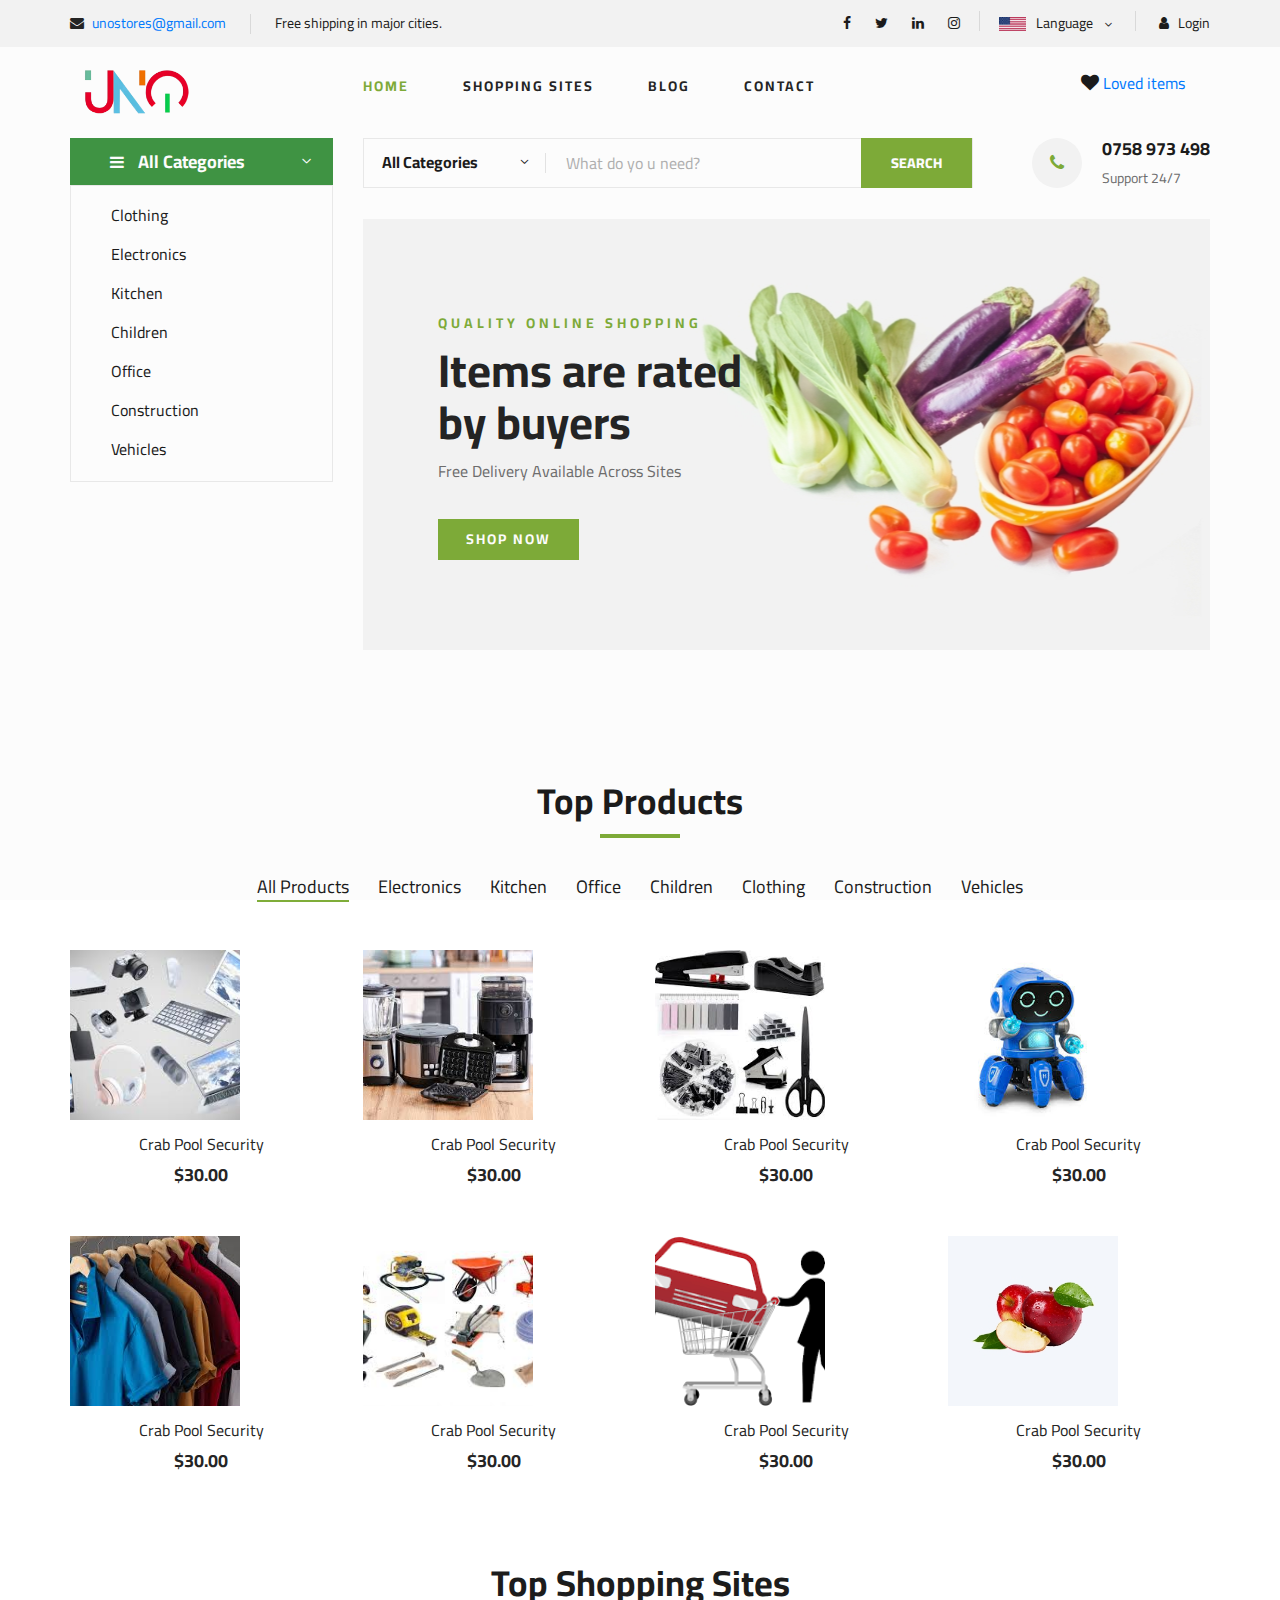
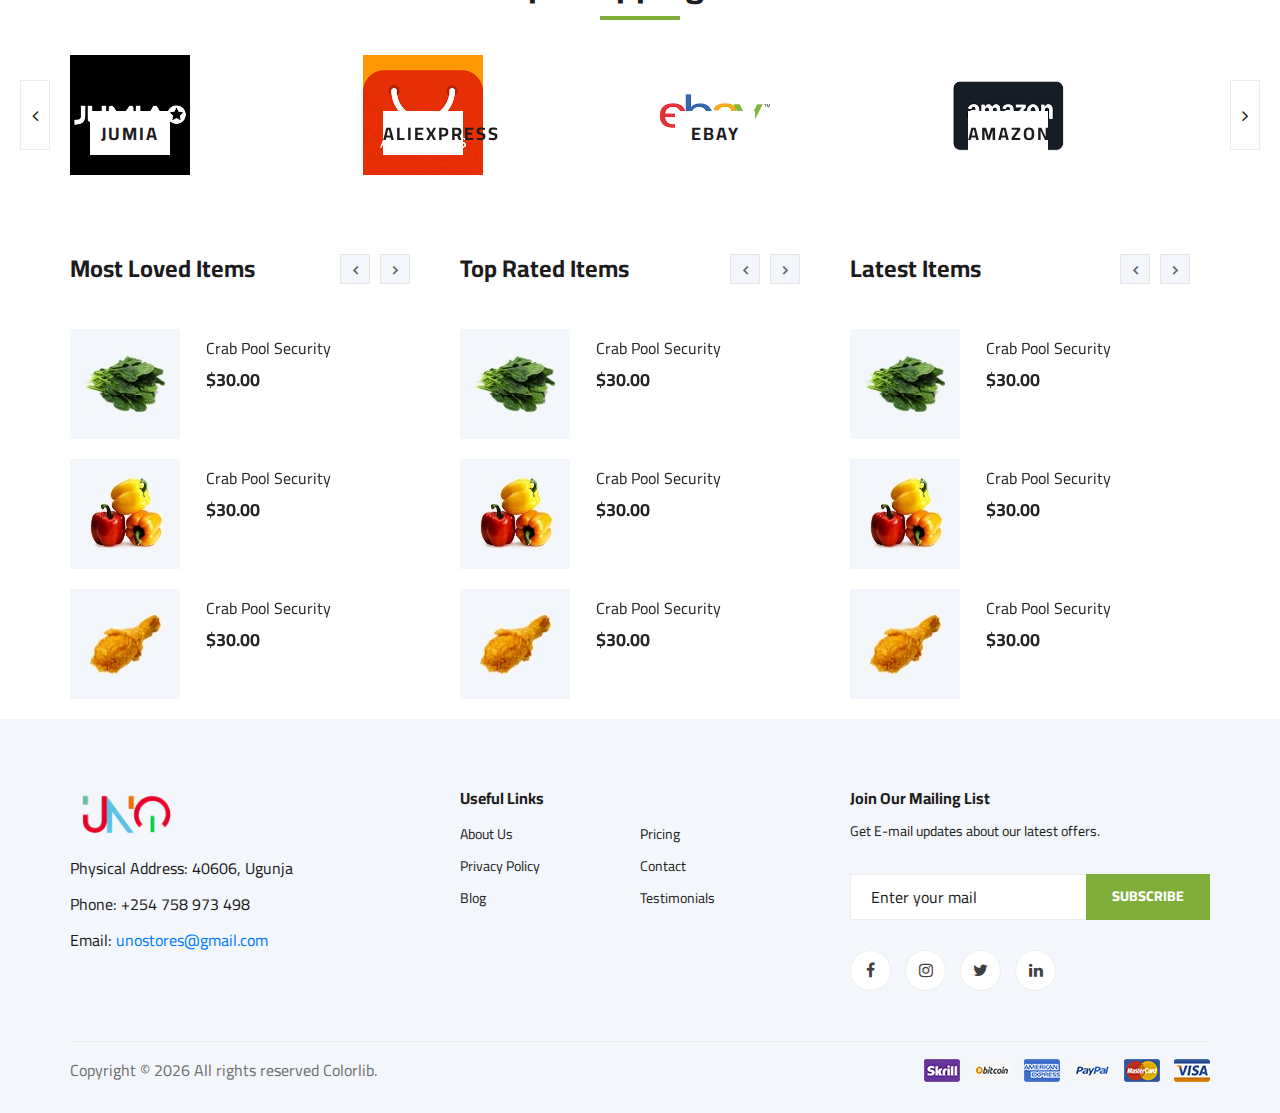
==== commit 2f8306cb: "top products section mod" ====
--- a/index.html
+++ b/index.html
@@ -33,7 +33,7 @@
     <div class="humberger__menu__overlay"></div>
     <div class="humberger__menu__wrapper">
         <div class="humberger__menu__logo">
-            <a href="#"><img src="img/logo.png" alt=""></a>
+            <a href="#"><img src="images/uno logo.png" alt=""></a>
         </div>
 
         <div class="humberger__menu__widget">
@@ -238,21 +238,21 @@
                     <div class="featured__controls">
                         <ul>
                             <li class="active" data-filter="*">All Products</li>
-                            <li data-filter=".oranges">Electronics</li>
-                            <li data-filter=".fresh-meat">Kitchen</li>
-                            <li data-filter=".vegetables">Office</li>
-                            <li data-filter=".fastfood">Children</li>
-                            <li data-filter=".fastfood">Clothing</li>
-                            <li data-filter=".fastfood">Construction</li>
-                            <li data-filter=".fastfood">Vehicles</li>
+                            <li data-filter=".electronics">Electronics</li>
+                            <li data-filter=".kitchen">Kitchen</li>
+                            <li data-filter=".office">Office</li>
+                            <li data-filter=".children">Children</li>
+                            <li data-filter=".clothing">Clothing</li>
+                            <li data-filter=".construction">Construction</li>
+                            <li data-filter=".vehicles">Vehicles</li>
                         </ul>
                     </div>
                 </div>
             </div>
             <div class="row featured__filter">
-                <div class="col-lg-3 col-md-4 col-sm-6 mix oranges fresh-meat">
+                <div class="col-lg-3 col-md-4 col-sm-6 mix electronics">
                     <div class="featured__item">
-                        <div class="featured__item__pic set-bg" data-setbg="img/featured/feature-1.jpg">
+                        <div class="featured__item__pic set-bg" data-setbg="images/goods/electronics.jpg">
                             <ul class="featured__item__pic__hover">
                                 <li><a href="#"><i class="fa fa-heart"></i></a></li>
                             </ul>
@@ -262,10 +262,11 @@
                             <h5>$30.00</h5>
                         </div>
                     </div>
-                </div>
-                <div class="col-lg-3 col-md-4 col-sm-6 mix vegetables fastfood">
+                    
+                </div>
+                <div class="col-lg-3 col-md-4 col-sm-6 mix kitchen">
                     <div class="featured__item">
-                        <div class="featured__item__pic set-bg" data-setbg="img/featured/feature-2.jpg">
+                        <div class="featured__item__pic set-bg" data-setbg="images/goods/kitchen.jpg">
                             <ul class="featured__item__pic__hover">
                                 <li><a href="#"><i class="fa fa-heart"></i></a></li>
                             </ul>
@@ -276,9 +277,9 @@
                         </div>
                     </div>
                 </div>
-                <div class="col-lg-3 col-md-4 col-sm-6 mix vegetables fresh-meat">
+                <div class="col-lg-3 col-md-4 col-sm-6 mix office">
                     <div class="featured__item">
-                        <div class="featured__item__pic set-bg" data-setbg="img/featured/feature-3.jpg">
+                        <div class="featured__item__pic set-bg" data-setbg="images/goods/office.jpg">
                             <ul class="featured__item__pic__hover">
                                 <li><a href="#"><i class="fa fa-heart"></i></a></li>
                             </ul>
@@ -289,9 +290,9 @@
                         </div>
                     </div>
                 </div>
-                <div class="col-lg-3 col-md-4 col-sm-6 mix fastfood oranges">
+                <div class="col-lg-3 col-md-4 col-sm-6 mix children">
                     <div class="featured__item">
-                        <div class="featured__item__pic set-bg" data-setbg="img/featured/feature-4.jpg">
+                        <div class="featured__item__pic set-bg" data-setbg="images/goods/children.jpg">
                             <ul class="featured__item__pic__hover">
                                 <li><a href="#"><i class="fa fa-heart"></i></a></li>
                             </ul>
@@ -302,9 +303,9 @@
                         </div>
                     </div>
                 </div>
-                <div class="col-lg-3 col-md-4 col-sm-6 mix fresh-meat vegetables">
+                <div class="col-lg-3 col-md-4 col-sm-6 mix clothing">
                     <div class="featured__item">
-                        <div class="featured__item__pic set-bg" data-setbg="img/featured/feature-5.jpg">
+                        <div class="featured__item__pic set-bg" data-setbg="images/goods/clothing.jpg">
                             <ul class="featured__item__pic__hover">
                                 <li><a href="#"><i class="fa fa-heart"></i></a></li>
                             </ul>
@@ -315,9 +316,9 @@
                         </div>
                     </div>
                 </div>
-                <div class="col-lg-3 col-md-4 col-sm-6 mix oranges fastfood">
+                <div class="col-lg-3 col-md-4 col-sm-6 mix construction">
                     <div class="featured__item">
-                        <div class="featured__item__pic set-bg" data-setbg="img/featured/feature-6.jpg">
+                        <div class="featured__item__pic set-bg" data-setbg="images/goods/construction.jpg">
                             <ul class="featured__item__pic__hover">
                                 <li><a href="#"><i class="fa fa-heart"></i></a></li>
                             </ul>
@@ -328,9 +329,9 @@
                         </div>
                     </div>
                 </div>
-                <div class="col-lg-3 col-md-4 col-sm-6 mix fresh-meat vegetables">
+                <div class="col-lg-3 col-md-4 col-sm-6 mix vehicles">
                     <div class="featured__item">
-                        <div class="featured__item__pic set-bg" data-setbg="img/featured/feature-7.jpg">
+                        <div class="featured__item__pic set-bg" data-setbg="images/goods/vehicles.png">
                             <ul class="featured__item__pic__hover">
                                 <li><a href="#"><i class="fa fa-heart"></i></a></li>
                             </ul>
--- a/css/style.css
+++ b/css/style.css
@@ -759,8 +759,8 @@
 -----------------------*/
 
 .categories__item {
-	height: 170px;
-	width: 170px;
+	height: 120px;
+	width: 120px;
 	position: relative;
 }
 
@@ -3018,6 +3018,7 @@
 	}
 	.humberger__menu__logo {
 		margin-bottom: 30px;
+		width: 110px;
 	}
 	.humberger__menu__logo a {
 		display: inline-block;
